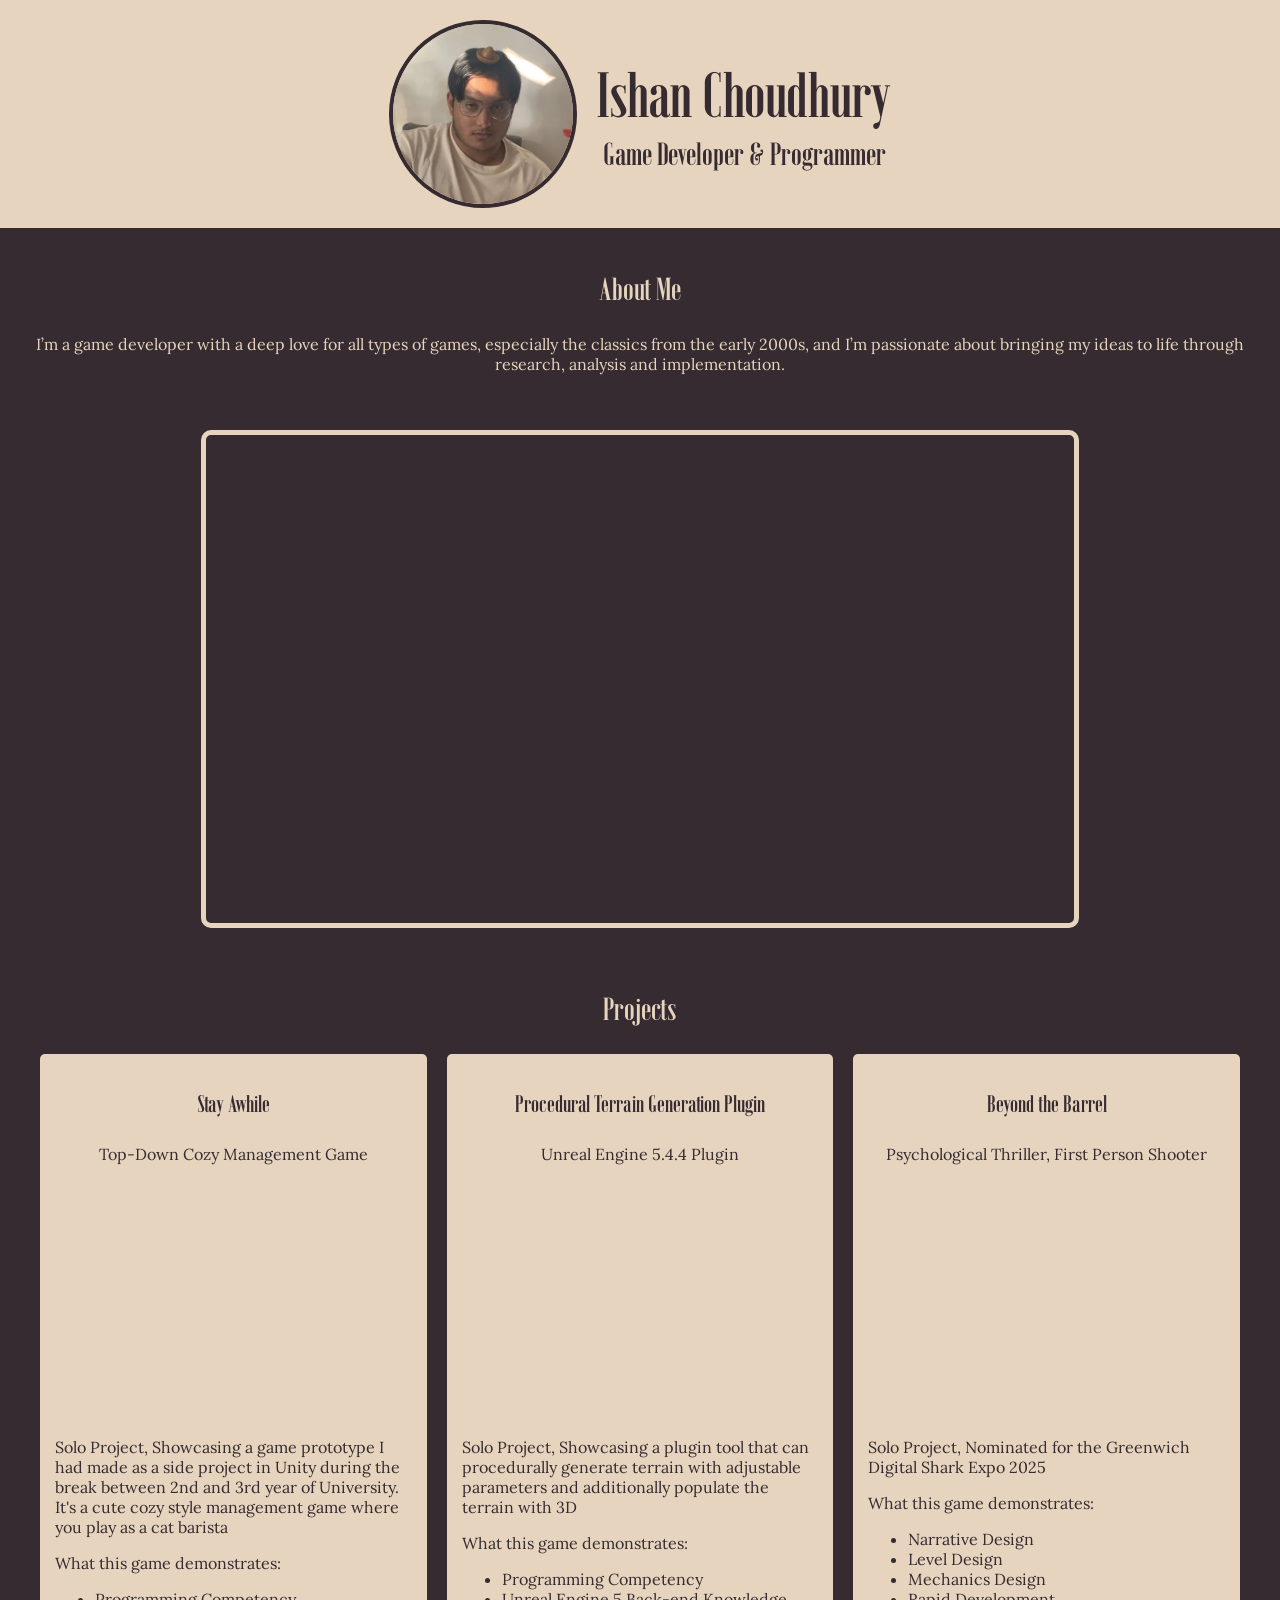
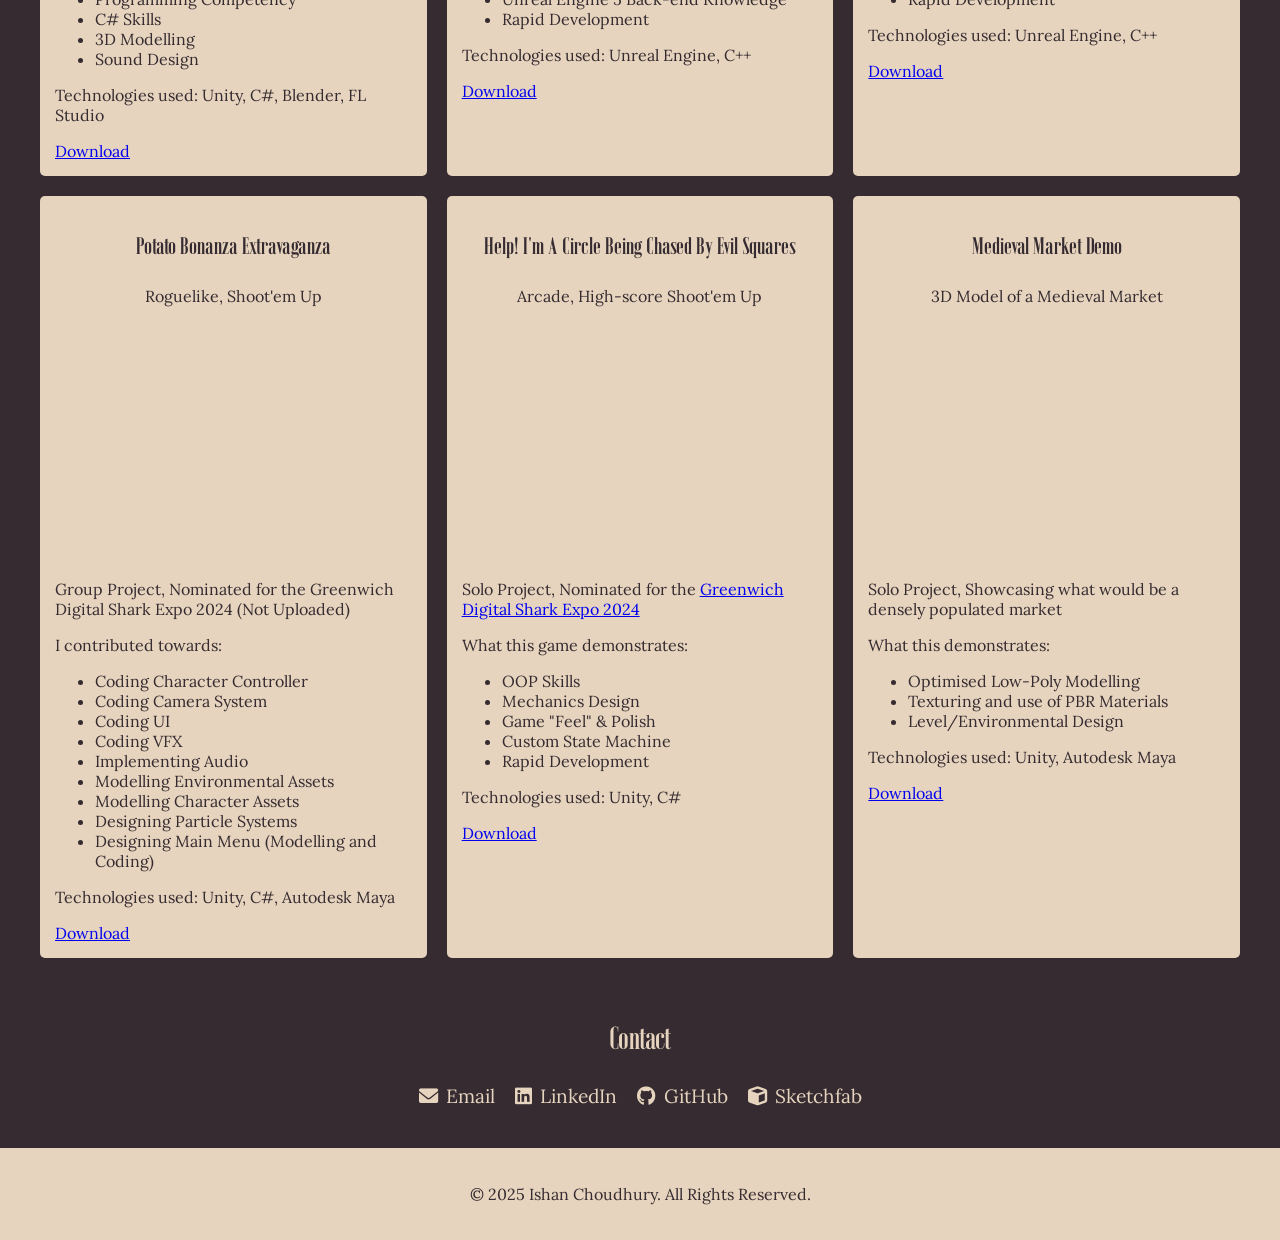
==== index.html @ 5451f1d4 "Added Stay Awhile Project" ====
<!DOCTYPE html>
<html lang="en">
<head>
    <meta charset="UTF-8">
    <meta name="viewport" content="width=device-width, initial-scale=1.0">
    <title>Ishan's Portfolio Webpage</title>
    <link rel="icon" type="image/x-icon" href="images/icon.ico">
    <link rel="stylesheet" href="styles.css">
    <link rel="stylesheet" href="https://cdnjs.cloudflare.com/ajax/libs/font-awesome/6.0.0-beta3/css/all.min.css">
</head>
<body>
    <header>
        <img src="images/pfp.jpg" alt="Ishan Choudhury" class="profile-pic">
        <div class="header-text">
            <h1>Ishan Choudhury</h1>
            <p>Game Developer & Programmer</p>
        </div>
    </header>
    
    <section id="about">
        <h2>About Me</h2>
        <p>I’m a game developer with a deep love for all types of games, especially the classics from the early 2000s, and I’m passionate about bringing my ideas to life through research, analysis and implementation.</p>
    </section>

    <!-- YouTube Embed Section -->
    <section id="youtube-embed">
        <div class="video-container">
            <iframe 
                width="560" 
                height="315" 
                src="https://www.youtube.com/embed/g_eGhHDJSGY" 
                title="YouTube video player" 
                frameborder="0" 
                allow="accelerometer; autoplay; clipboard-write; encrypted-media; gyroscope; picture-in-picture" 
                allowfullscreen>
            </iframe>
        </div>
    </section>
    
    <section id="projects">
        <h2>Projects</h2>
        <div class="projects-grid">

            <!-- Stay Awhile -->
            <div class="project">
                <h3>Stay Awhile</h3>
                <p>Top-Down Cozy Management Game</p>
                <div class="video-container">
                    <iframe width="560"
                            height="315"
                            src="https://www.youtube.com/embed/KBRKt0166K4"
                            title="YouTube video player"
                            frameborder="0"
                            allow="accelerometer; autoplay; clipboard-write; encrypted-media; gyroscope; picture-in-picture"
                            allowfullscreen
                            loading="lazy">
                    </iframe>
                </div>
                <div class="additional-info">
                    <p>Solo Project, Showcasing a game prototype I had made as a side project in Unity during the break between 2nd and 3rd year of University. It's a cute cozy style management game where you play as a cat barista</p>
                    <p>What this game demonstrates:</p>
                    <ul>
                        <li>Programming Competency</li>
                        <li>C# Skills</li>
                        <li>3D Modelling</li>
                        <li>Sound Design</li>
                    </ul>
                    <p>Technologies used: Unity, C#, Blender, FL Studio</p>
                    <a href="https://drive.proton.me/urls/KJM46200B0#dd6kmou6Ekp2" target="_blank" rel="noopener noreferrer">Download</a>
                </div>
            </div>

            <!-- Procedural Terrain Generation Plugin -->
            <div class="project">
                <h3>Procedural Terrain Generation Plugin</h3>
                <p>Unreal Engine 5.4.4 Plugin</p>
                <div class="video-container">
                    <iframe width="560"
                            height="315"
                            src="https://www.youtube.com/embed/OvCG0BFcVFg"
                            title="YouTube video player"
                            frameborder="0"
                            allow="accelerometer; autoplay; clipboard-write; encrypted-media; gyroscope; picture-in-picture"
                            allowfullscreen
                            loading="lazy">
                    </iframe>
                </div>
                <div class="additional-info">
                    <p>Solo Project, Showcasing a plugin tool that can procedurally generate terrain with adjustable parameters and additionally populate the terrain with 3D</p>
                    <p>What this game demonstrates:</p>
                    <ul>
                        <li>Programming Competency</li>
                        <li>Unreal Engine 5 Back-end Knowledge</li>
                        <li>Rapid Development</li>
                    </ul>
                    <p>Technologies used: Unreal Engine, C++</p>
                    <a href="https://drive.proton.me/urls/KJM46200B0#dd6kmou6Ekp2" target="_blank" rel="noopener noreferrer">Download</a>
                </div>
            </div>

            <!-- Beyond the Barrel -->
            <div class="project">
                <h3>Beyond the Barrel</h3>
                <p>Psychological Thriller, First Person Shooter</p>
                <div class="video-container">
                    <iframe width="560"
                            height="315"
                            src="https://www.youtube.com/embed/48aaFeDgFcM"
                            title="YouTube video player"
                            frameborder="0"
                            allow="accelerometer; autoplay; clipboard-write; encrypted-media; gyroscope; picture-in-picture"
                            allowfullscreen
                            loading="lazy">
                    </iframe>
                </div>
                <div class="additional-info">
                    <p>Solo Project, Nominated for the Greenwich Digital Shark Expo 2025</p>
                    <p>What this game demonstrates:</p>
                    <ul>
                        <li>Narrative Design</li>
                        <li>Level Design</li>
                        <li>Mechanics Design</li>
                        <li>Rapid Development</li>
                    </ul>
                    <p>Technologies used: Unreal Engine, C++</p>
                    <a href="https://drive.proton.me/urls/EJK2DAHK0W#Uhbzu63a36JR" target="_blank" rel="noopener noreferrer">Download</a>
                </div>
            </div>

            <!-- Potato Bonanza Extravaganza -->
            <div class="project">
                <h3>Potato Bonanza Extravaganza</h3>
                <p>Roguelike, Shoot'em Up</p>
                <div class="video-container">
                    <iframe width="560"
                            height="315"
                            src="https://www.youtube.com/embed/FVkYGXpgj98"
                            title="YouTube video player"
                            frameborder="0"
                            allow="accelerometer; autoplay; clipboard-write; encrypted-media; gyroscope; picture-in-picture"
                            allowfullscreen>
                    </iframe>
                </div>
                <div class="additional-info">
                    <p>Group Project, Nominated for the Greenwich Digital Shark Expo 2024 (Not Uploaded)</p>
                    <p>I contributed towards:</p>
                    <ul>
                        <li>Coding Character Controller</li>
                        <li>Coding Camera System</li>
                        <li>Coding UI</li>
                        <li>Coding VFX</li>
                        <li>Implementing Audio</li>
                        <li>Modelling Environmental Assets</li>
                        <li>Modelling Character Assets</li>
                        <li>Designing Particle Systems</li>
                        <li>Designing Main Menu (Modelling and Coding)</li>
                    </ul>
                    <p>Technologies used: Unity, C#, Autodesk Maya</p>
                    <a href="https://drive.proton.me/urls/R03DSNMMCG#Bwv0sIcEl1Ty" target="_blank" rel="noopener noreferrer">Download</a>
                </div>
            </div>

            <!-- Help! I'm A Circle Being Chased By Evil Squares -->
            <div class="project">
                <h3>Help! I'm A Circle Being Chased By Evil Squares</h3>
                <p>Arcade, High-score Shoot'em Up</p>
                <div class="video-container">
                    <iframe width="560"
                            height="315"
                            src="https://www.youtube.com/embed/cw9jIyrNHx8"
                            title="YouTube video player"
                            frameborder="0"
                            allow="accelerometer; autoplay; clipboard-write; encrypted-media; gyroscope; picture-in-picture"
                            allowfullscreen>
                    </iframe>
                </div>
                <div class="additional-info">
                    <p>Solo Project, Nominated for the <a href="https://www.gre.ac.uk/digital-shark-expo/games/ishan-choudhury" target="_blank">Greenwich Digital Shark Expo 2024</a></p>
                    <p>What this game demonstrates:</p>
                    <ul>
                        <li>OOP Skills</li>
                        <li>Mechanics Design</li>
                        <li>Game "Feel" & Polish</li>
                        <li>Custom State Machine</li>
                        <li>Rapid Development</li>
                    </ul>
                    <p>Technologies used: Unity, C#</p>
                    <a href="https://drive.proton.me/urls/WKVSFXPSQ8#5Q6ishSYUyKu" target="_blank" rel="noopener noreferrer">Download</a>
                </div>
            </div>

            <!-- Medieval Market Demo -->
            <div class="project">
                <h3>Medieval Market Demo</h3>
                <p>3D Model of a Medieval Market</p>
                <div class="video-container">
                    <iframe width="560"
                            height="315"
                            src="https://www.youtube.com/embed/HeJTzSHETXU"
                            title="YouTube video player"
                            frameborder="0"
                            allow="accelerometer; autoplay; clipboard-write; encrypted-media; gyroscope; picture-in-picture"
                            allowfullscreen>
                    </iframe>
                </div>
                <div class="additional-info">
                    <p>Solo Project, Showcasing what would be a densely populated market</p>
                    <p>What this demonstrates:</p>
                    <ul>
                        <li>Optimised Low-Poly Modelling</li>
                        <li>Texturing and use of PBR Materials</li>
                        <li>Level/Environmental Design</li>
                    </ul>
                    <p>Technologies used: Unity, Autodesk Maya</p>
                    <a href="https://drive.proton.me/urls/N9XAS4XEPW#vg8mh3Wu2viB" target="_blank" rel="noopener noreferrer">Download</a>
                </div>
            </div>
        </div>
    </section>
    
    <section id="contact">
        <h2>Contact</h2>
        <div class="contact-links">
            <a href="mailto:ishanchoudhury2005@proton.me" class="contact-link">
                <i class="fas fa-envelope"></i> Email
            </a>
            <a href="https://www.linkedin.com/in/ishan-choudhury/" target="_blank" class="contact-link">
                <i class="fab fa-linkedin"></i> LinkedIn
            </a>
            <a href="https://github.com/ishanchoudhury05" target="_blank" class="contact-link">
                <i class="fab fa-github"></i> GitHub
            </a>
            <a href="https://sketchfab.com/ishanchoudhury" target="_blank" class="contact-link">
                <i class="fas fa-cube"></i> Sketchfab
            </a>
        </div>
    </section>

    <footer>
        <p>&copy; 2025 Ishan Choudhury. All Rights Reserved.</p>
    </footer>

    <script src="script.js"></script>
</body>
</html>
---- styles.css ----
@font-face {
    font-family: 'Emberly';
    src: url('fonts/Emberly-BoldNarrow.otf') format('opentype');
    font-weight: bold;
    font-style: normal;
}

@font-face {
    font-family: 'Lora';
    src: url('fonts/Lora-Regular.ttf') format('truetype');
    font-weight: normal;
    font-style: normal;
}

body {
    font-family: 'Lora', serif; /* Default font */
    background-color: #352b30;
    color: #e6d4be;
    margin: 0;
    padding: 0;
}

header {
    background-color: #e6d4be;
    color: #352b30;
    display: flex;
    justify-content: center;
    align-items: center;
    text-align: center;
    padding: 20px;
    font-family: 'Emberly', sans-serif; /* Emberly font for header */
    font-weight: bold;
    font-size: 2rem;
}

.profile-pic {
    width: 180px;
    height: 180px;
    border-radius: 50%;
    border: 4px solid #352b30;
    margin-right: 20px;
}

.header-text {
    display: flex;
    flex-direction: column;
}

.header-text h1 {
    margin-bottom: 0;
}

.header-text p {
    margin-top: 0.5rem;
}

h2 {
    font-family: 'Emberly', sans-serif; /* Emberly font for section headings */
    font-weight: bold;
    font-size: 2rem;
}

section {
    padding: 20px;
    text-align: center;
}

/* YouTube Embed Section */
#youtube-embed .video-container {
    position: relative;
    width: 70%; /* Desktop width */
    padding-bottom: 39.375%; /* Aspect ratio for 16:9 (9/16 * 70%) */
    margin: 0 auto; /* Center the container */
    overflow: hidden;
    border: 5px solid #e6d4be; /* Add border */
    border-radius: 10px; /* Optional: Add rounded corners */
}

#youtube-embed iframe {
    position: absolute;
    top: 0;
    left: 0;
    width: 100%;
    height: 100%;
    border: none;
}

/* Projects Section */
#projects {
    padding: 20px;
    text-align: center;
}

.projects-grid {
    display: grid;
    grid-template-columns: repeat(auto-fit, minmax(300px, 1fr));
    gap: 20px;
    max-width: 1200px;
    margin: 0 auto;
}

.project {
    background-color: #e6d4be;
    color: #352b30;
    padding: 15px;
    border-radius: 5px;
    text-align: center;
    transition: transform 0.3s ease, box-shadow 0.3s ease, height 0.3s ease;
    cursor: pointer;
    position: relative;
    overflow: hidden;
    display: flex;
    flex-direction: column;
    align-items: center;
    min-height: 200px;
}

.project h3 {
    font-family: 'Emberly', sans-serif; /* Apply Emberly font to project titles */
    font-weight: bold;
    font-size: 1.5rem;
    margin-bottom: 10px;
}

.project .video-container {
    position: relative;
    width: 100%;
    padding-bottom: 56.25%; /* Aspect ratio for 16:9 (9/16 * 100%) */
    margin: 10px 0;
    border: 5px solid #e6d4be; /* Add border */
    border-radius: 10px; /* Optional: Add rounded corners */
    overflow: hidden;
}

.project iframe {
    position: absolute;
    top: 0;
    left: 0;
    width: 100%;
    height: 100%;
    border: none;
}

.project .additional-info {
    opacity: 1; /* Keep additional info visible */
    max-height: none; /* Remove max-height to show all info */
    text-align: left;
    width: 100%;
    margin-top: 10px;
}

/* Contact Section */
#contact .contact-links {
    display: flex;
    justify-content: center;
    gap: 20px;
    flex-wrap: wrap;
}

#contact .contact-link {
    display: flex;
    align-items: center;
    gap: 8px;
    color: #e6d4be;
    text-decoration: none;
    font-size: 1.2rem;
    transition: color 0.3s ease;
}

#contact .contact-link:hover {
    color: #c4a484;
}

/* Footer */
footer {
    background-color: #e6d4be;
    color: #352b30;
    text-align: center;
    padding: 20px;
    margin-top: 20px;
}

/* Media Queries for Mobile */
@media (max-width: 900px) {
    header {
        flex-direction: column; /* Stack profile pic and header text */
        text-align: center;
    }

    .profile-pic {
        margin-right: 0;
        margin-bottom: 20px; /* Add space below profile picture */
    }

    /* Adjust YouTube embed for mobile */
    #youtube-embed .video-container {
        width: 90%; /* Mobile width */
        padding-bottom: 50.625%; /* Aspect ratio for 16:9 (9/16 * 90%) */
    }

    /* Adjust project video containers for mobile */
    .project .video-container {
        width: 100%; /* Full width on mobile */
        padding-bottom: 56.25%; /* Maintain aspect ratio */
    }
}
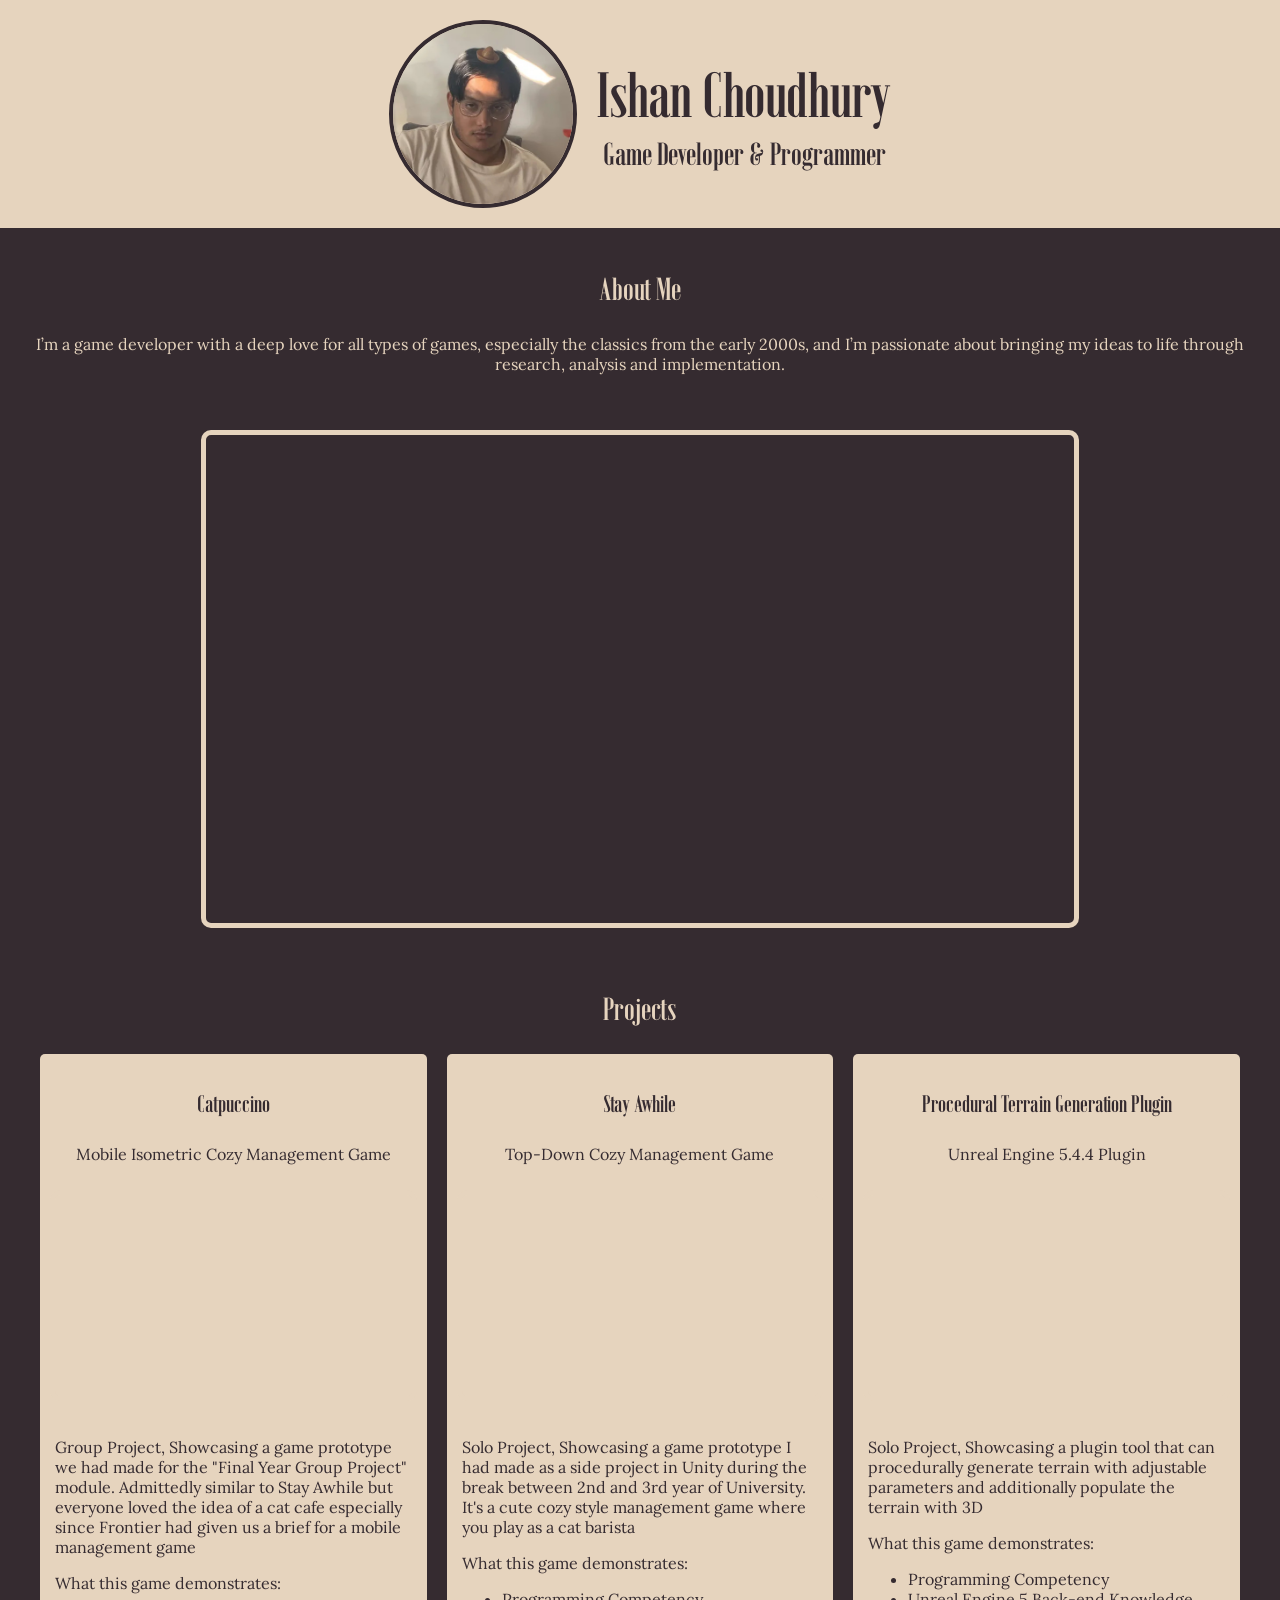
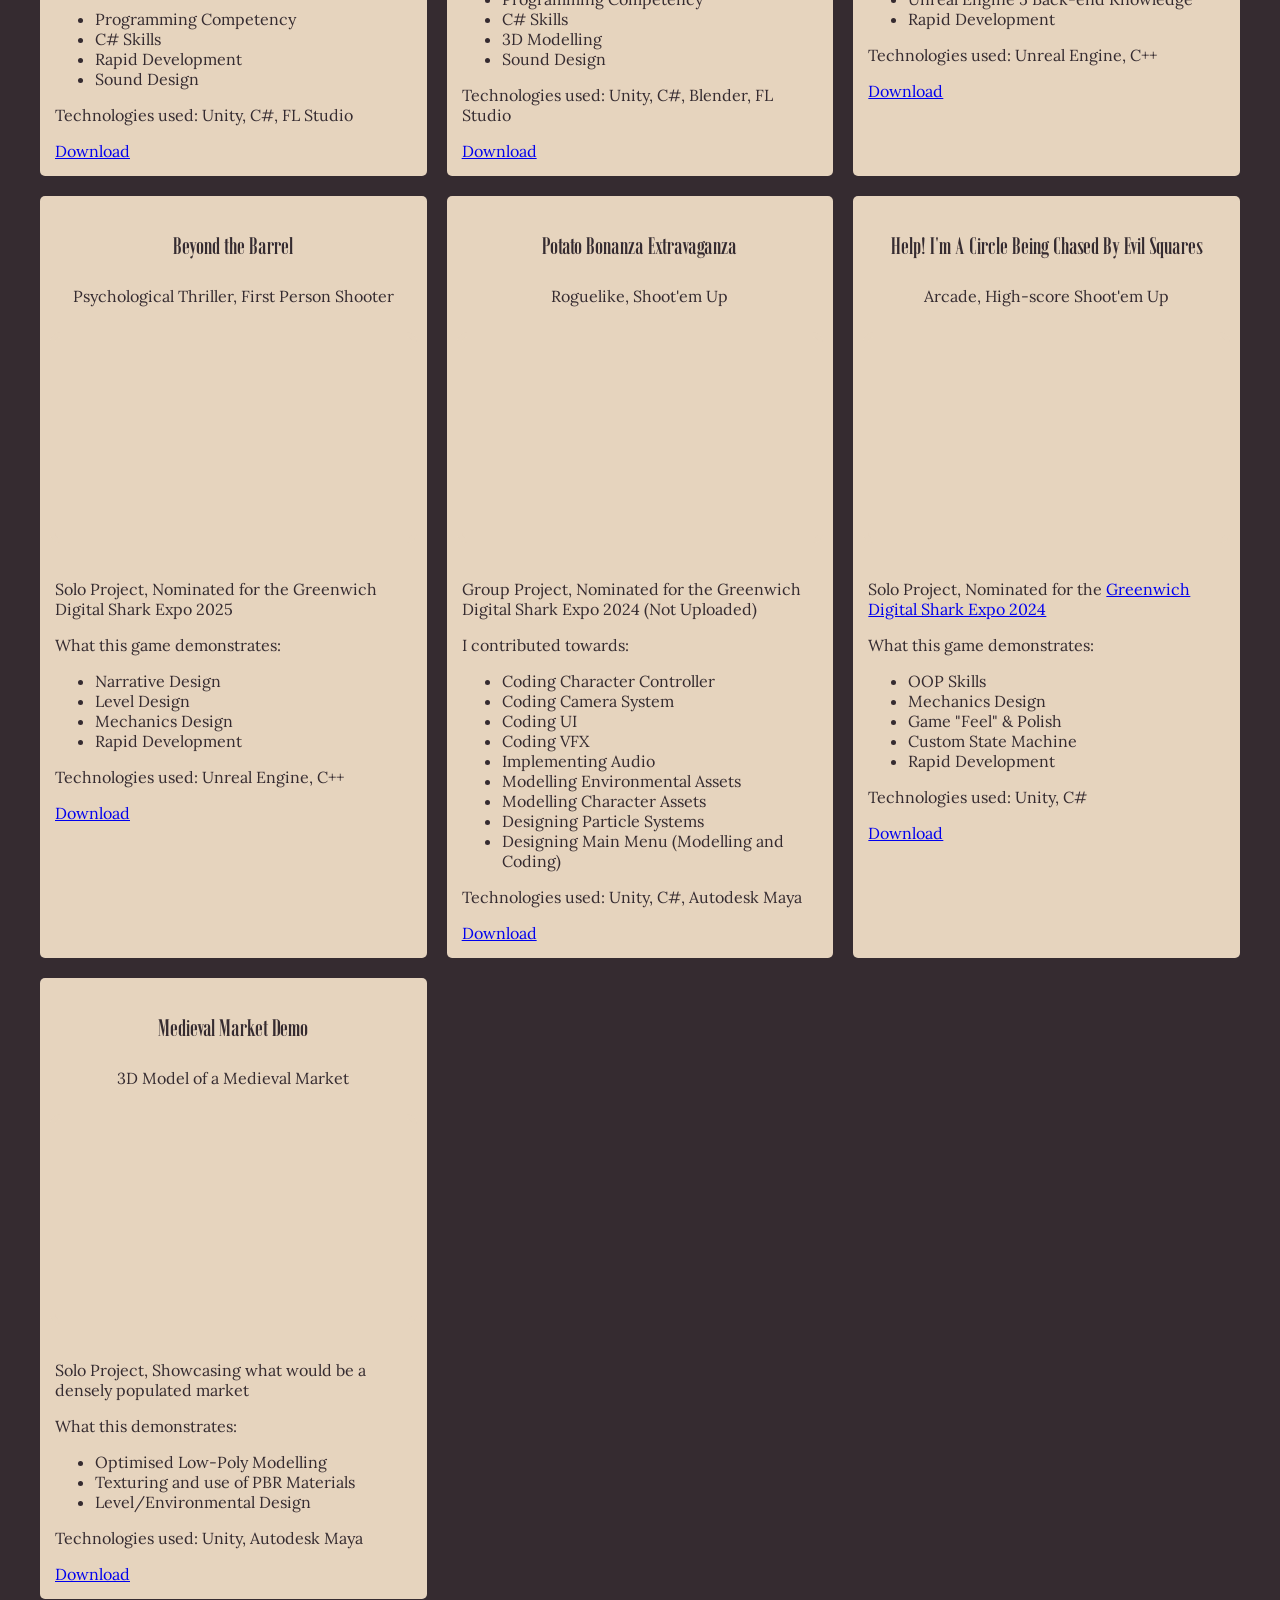
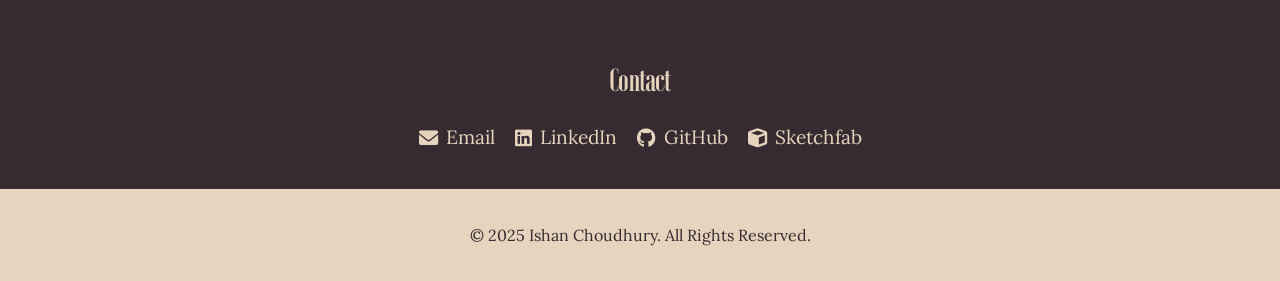
==== commit 21201b15: "Added Catpuccino Project" ====
--- a/index.html
+++ b/index.html
@@ -41,6 +41,35 @@
         <h2>Projects</h2>
         <div class="projects-grid">
 
+            <!-- Catpuccino -->
+            <div class="project">
+                <h3>Catpuccino</h3>
+                <p>Mobile Isometric Cozy Management Game</p>
+                <div class="video-container">
+                    <iframe width="560"
+                            height="315"
+                            src="https://www.youtube.com/embed/gXZKXQzleo0"
+                            title="YouTube video player"
+                            frameborder="0"
+                            allow="accelerometer; autoplay; clipboard-write; encrypted-media; gyroscope; picture-in-picture"
+                            allowfullscreen
+                            loading="lazy">
+                    </iframe>
+                </div>
+                <div class="additional-info">
+                    <p>Group Project, Showcasing a game prototype we had made for the "Final Year Group Project" module. Admittedly similar to Stay Awhile but everyone loved the idea of a cat cafe especially since Frontier had given us a brief for a mobile management game</p>
+                    <p>What this game demonstrates:</p>
+                    <ul>
+                        <li>Programming Competency</li>
+                        <li>C# Skills</li>
+                        <li>Rapid Development</li>
+                        <li>Sound Design</li>
+                    </ul>
+                    <p>Technologies used: Unity, C#, FL Studio</p>
+                    <a href="https://drive.proton.me/urls/4767PTHQ44#vymaX5DbfoB4" target="_blank" rel="noopener noreferrer">Download</a>
+                </div>
+            </div>
+
             <!-- Stay Awhile -->
             <div class="project">
                 <h3>Stay Awhile</h3>
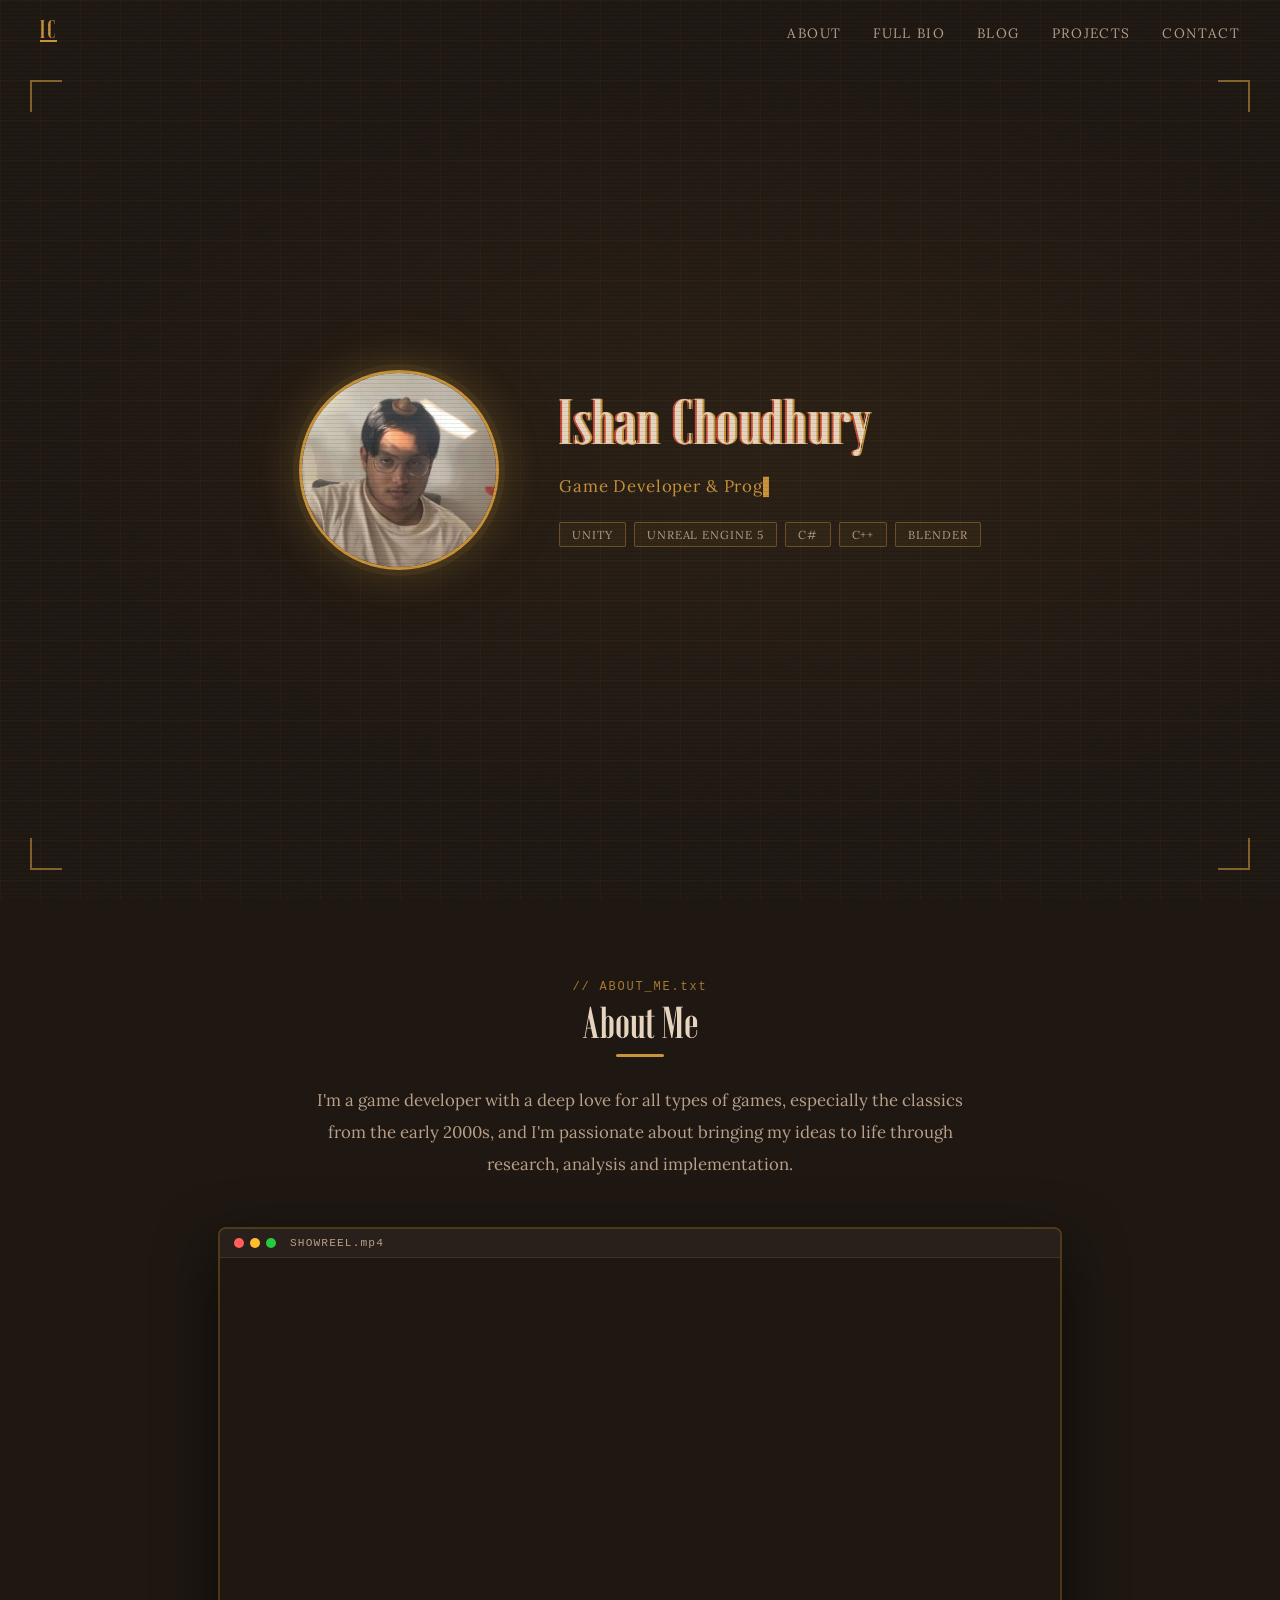
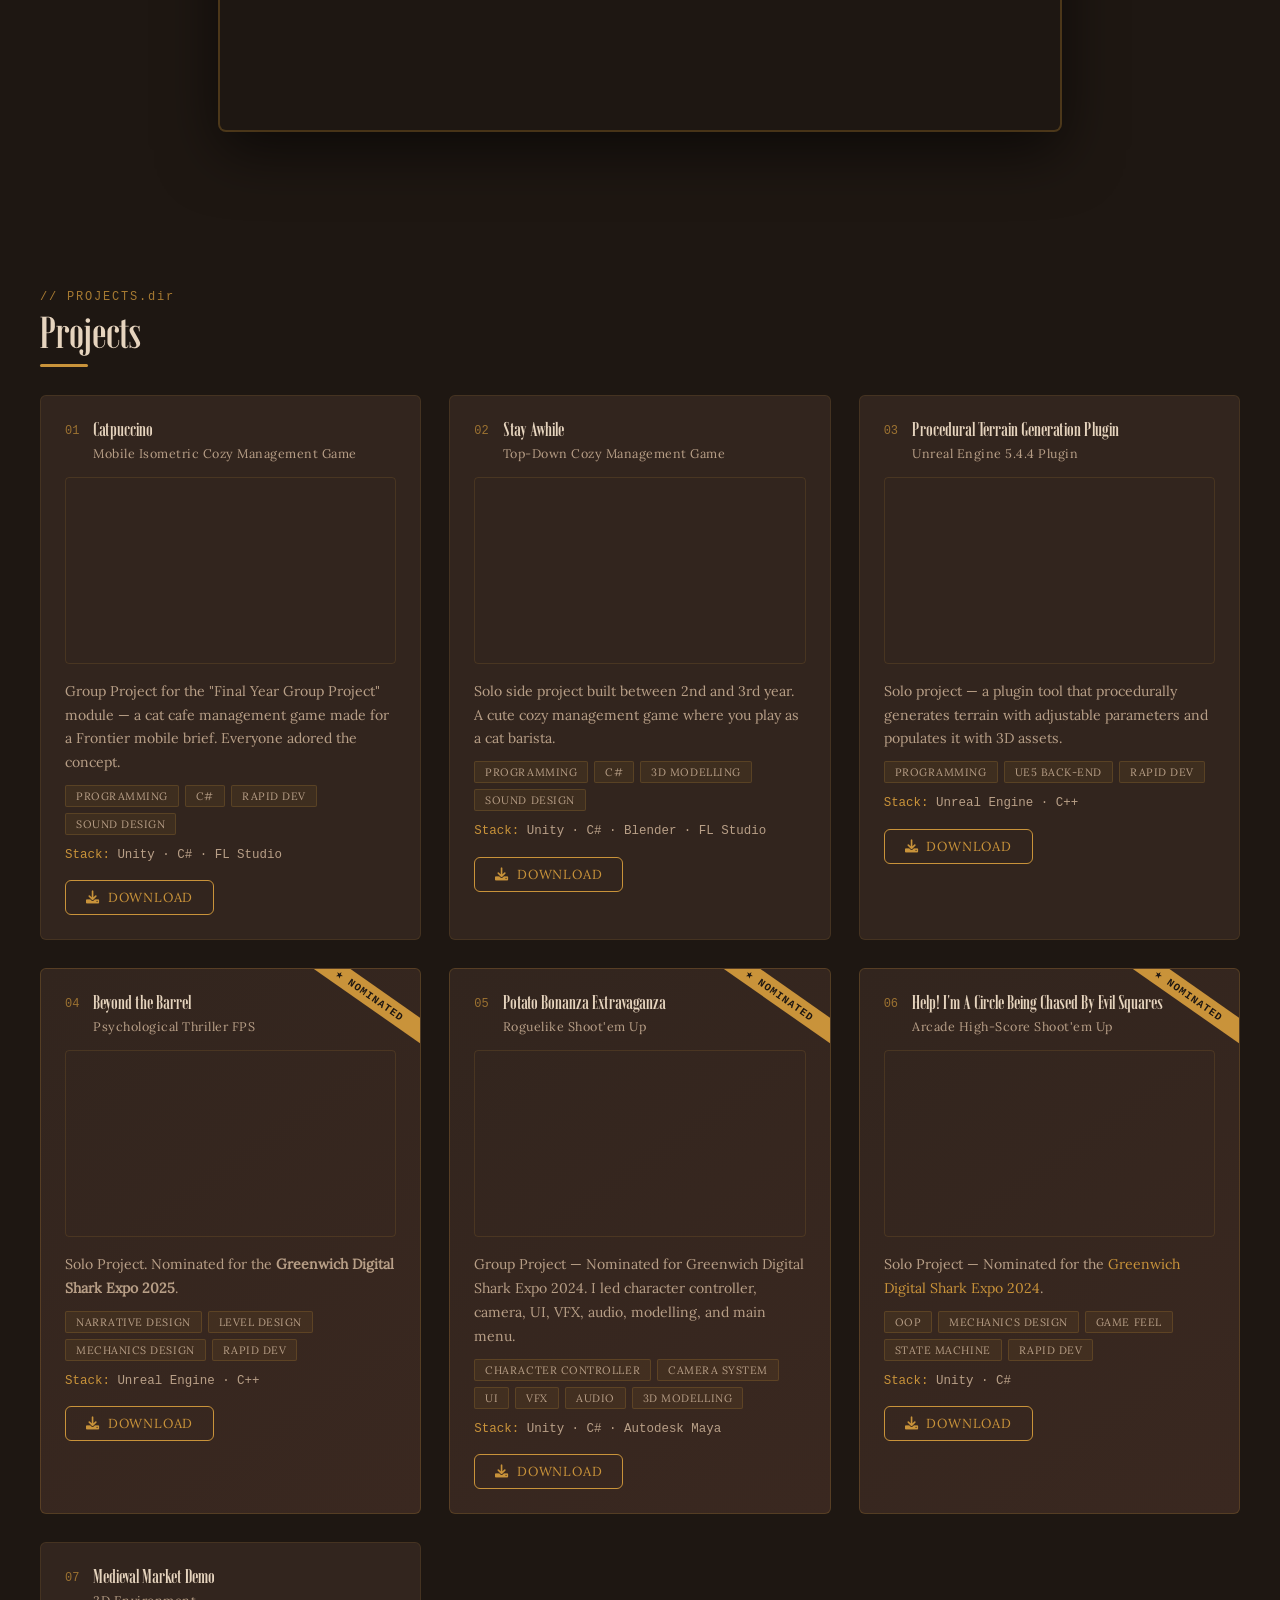
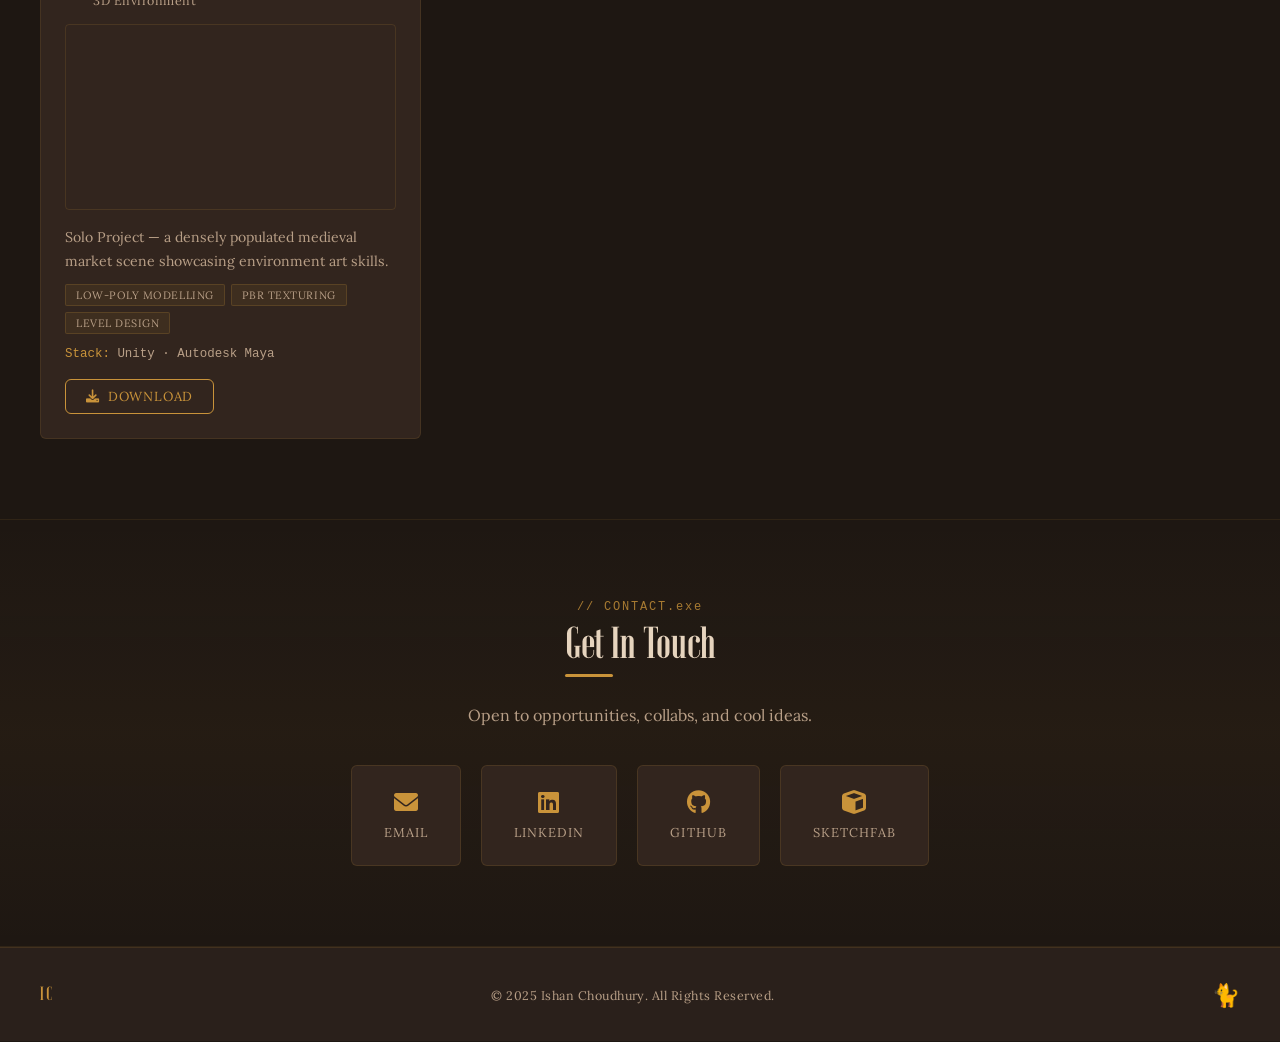
==== commit 603123d3: "Revamped Website Design + Featuring About Me and Blog Pages" ====
--- a/index.html
+++ b/index.html
@@ -3,272 +3,491 @@
 <head>
     <meta charset="UTF-8">
     <meta name="viewport" content="width=device-width, initial-scale=1.0">
-    <title>Ishan's Portfolio Webpage</title>
+    <title>Ishan Choudhury — Game Developer</title>
     <link rel="icon" type="image/x-icon" href="images/icon.ico">
     <link rel="stylesheet" href="styles.css">
     <link rel="stylesheet" href="https://cdnjs.cloudflare.com/ajax/libs/font-awesome/6.0.0-beta3/css/all.min.css">
 </head>
 <body>
-    <header>
+
+    <!-- CRT scanline overlay -->
+    <div class="scanlines" aria-hidden="true"></div>
+    <!-- Pixel noise overlay -->
+    <div class="noise" aria-hidden="true"></div>
+
+    <!-- ===== NAV ===== -->
+    <nav id="navbar">
+        <a href="index.html" class="nav-logo">IC</a>
+        <ul class="nav-links">
+            <li><a href="#about">About</a></li>
+            <li><a href="about.html">Full Bio</a></li>
+            <li><a href="blog.html">Blog</a></li>
+            <li><a href="#projects">Projects</a></li>
+            <li><a href="#contact">Contact</a></li>
+        </ul>
+        <div class="nav-progress" id="navProgress"></div>
+    </nav>
+
+    <!-- ===== HEADER ===== -->
+    <header id="hero">
+        <div class="hero-bg-grid" aria-hidden="true"></div>
+        <div class="hero-corner tl" aria-hidden="true"></div>
+        <div class="hero-corner tr" aria-hidden="true"></div>
+        <div class="hero-corner bl" aria-hidden="true"></div>
+        <div class="hero-corner br" aria-hidden="true"></div>
+
         <img src="images/pfp.jpg" alt="Ishan Choudhury" class="profile-pic">
+
         <div class="header-text">
-            <h1>Ishan Choudhury</h1>
-            <p>Game Developer & Programmer</p>
+            <div class="glitch-wrapper">
+                <h1 class="glitch" data-text="Ishan Choudhury">Ishan Choudhury</h1>
+            </div>
+            <p class="hero-subtitle">
+                <span class="typewriter" id="typewriter"></span><span class="cursor-blink">&#9612;</span>
+            </p>
+            <div class="hero-badges">
+                <span class="badge">Unity</span>
+                <span class="badge">Unreal Engine 5</span>
+                <span class="badge">C#</span>
+                <span class="badge">C++</span>
+                <span class="badge">Blender</span>
+            </div>
         </div>
     </header>
-    
-    <section id="about">
+
+    <!-- ===== ABOUT ===== -->
+    <section id="about" class="reveal">
+        <div class="section-label">// ABOUT_ME.txt</div>
         <h2>About Me</h2>
-        <p>I’m a game developer with a deep love for all types of games, especially the classics from the early 2000s, and I’m passionate about bringing my ideas to life through research, analysis and implementation.</p>
-    </section>
-
-    <!-- YouTube Embed Section -->
-    <section id="youtube-embed">
-        <div class="video-container">
-            <iframe 
-                width="560" 
-                height="315" 
-                src="https://www.youtube.com/embed/g_eGhHDJSGY" 
-                title="YouTube video player" 
-                frameborder="0" 
-                allow="accelerometer; autoplay; clipboard-write; encrypted-media; gyroscope; picture-in-picture" 
+        <p class="about-text">
+            I'm a game developer with a deep love for all types of games, especially the classics from the early 2000s, and I'm passionate about bringing my ideas to life through research, analysis and implementation.
+        </p>
+
+        <!-- Showreel -->
+        <div class="video-container showreel">
+            <div class="video-chrome">
+                <span class="chrome-dot red"></span>
+                <span class="chrome-dot yellow"></span>
+                <span class="chrome-dot green"></span>
+                <span class="chrome-label">SHOWREEL.mp4</span>
+            </div>
+            <iframe
+                src="https://www.youtube.com/embed/g_eGhHDJSGY"
+                title="Showreel"
+                frameborder="0"
+                allow="accelerometer; autoplay; clipboard-write; encrypted-media; gyroscope; picture-in-picture"
                 allowfullscreen>
             </iframe>
         </div>
     </section>
-    
+
+    <!-- ===== PROJECTS ===== -->
     <section id="projects">
-        <h2>Projects</h2>
+        <div class="section-label">// PROJECTS.dir</div>
+        <h2 class="reveal">Projects</h2>
+
         <div class="projects-grid">
 
             <!-- Catpuccino -->
-            <div class="project">
-                <h3>Catpuccino</h3>
-                <p>Mobile Isometric Cozy Management Game</p>
-                <div class="video-container">
-                    <iframe width="560"
-                            height="315"
-                            src="https://www.youtube.com/embed/gXZKXQzleo0"
-                            title="YouTube video player"
-                            frameborder="0"
-                            allow="accelerometer; autoplay; clipboard-write; encrypted-media; gyroscope; picture-in-picture"
-                            allowfullscreen
-                            loading="lazy">
-                    </iframe>
-                </div>
-                <div class="additional-info">
-                    <p>Group Project, Showcasing a game prototype we had made for the "Final Year Group Project" module. Admittedly similar to Stay Awhile but everyone loved the idea of a cat cafe especially since Frontier had given us a brief for a mobile management game</p>
-                    <p>What this game demonstrates:</p>
-                    <ul>
-                        <li>Programming Competency</li>
-                        <li>C# Skills</li>
-                        <li>Rapid Development</li>
-                        <li>Sound Design</li>
-                    </ul>
-                    <p>Technologies used: Unity, C#, FL Studio</p>
-                    <a href="https://drive.proton.me/urls/4767PTHQ44#vymaX5DbfoB4" target="_blank" rel="noopener noreferrer">Download</a>
+            <div class="project reveal">
+                <div class="project-header">
+                    <span class="project-number">01</span>
+                    <div>
+                        <h3>Catpuccino</h3>
+                        <p class="project-type">Mobile Isometric Cozy Management Game</p>
+                    </div>
+                </div>
+                <div class="video-container">
+                    <iframe src="https://www.youtube.com/embed/sv4ZNSi8Yf4" title="Catpuccino" frameborder="0"
+                        allow="accelerometer; autoplay; clipboard-write; encrypted-media; gyroscope; picture-in-picture"
+                        allowfullscreen loading="lazy"></iframe>
+                </div>
+                <div class="additional-info">
+                    <p>Group Project for the "Final Year Group Project" module — a cat cafe management game made for a Frontier mobile brief. Everyone adored the concept.</p>
+                    <div class="tags">
+                        <span class="tag">Programming</span>
+                        <span class="tag">C#</span>
+                        <span class="tag">Rapid Dev</span>
+                        <span class="tag">Sound Design</span>
+                    </div>
+                    <p class="tech-line"><strong>Stack:</strong> Unity &middot; C# &middot; FL Studio</p>
+                    <a href="https://drive.proton.me/urls/4767PTHQ44#vymaX5DbfoB4" class="dl-btn" target="_blank" rel="noopener noreferrer">
+                        <i class="fas fa-download"></i> Download
+                    </a>
                 </div>
             </div>
 
             <!-- Stay Awhile -->
-            <div class="project">
-                <h3>Stay Awhile</h3>
-                <p>Top-Down Cozy Management Game</p>
-                <div class="video-container">
-                    <iframe width="560"
-                            height="315"
-                            src="https://www.youtube.com/embed/KBRKt0166K4"
-                            title="YouTube video player"
-                            frameborder="0"
-                            allow="accelerometer; autoplay; clipboard-write; encrypted-media; gyroscope; picture-in-picture"
-                            allowfullscreen
-                            loading="lazy">
-                    </iframe>
-                </div>
-                <div class="additional-info">
-                    <p>Solo Project, Showcasing a game prototype I had made as a side project in Unity during the break between 2nd and 3rd year of University. It's a cute cozy style management game where you play as a cat barista</p>
-                    <p>What this game demonstrates:</p>
-                    <ul>
-                        <li>Programming Competency</li>
-                        <li>C# Skills</li>
-                        <li>3D Modelling</li>
-                        <li>Sound Design</li>
-                    </ul>
-                    <p>Technologies used: Unity, C#, Blender, FL Studio</p>
-                    <a href="https://drive.proton.me/urls/KJM46200B0#dd6kmou6Ekp2" target="_blank" rel="noopener noreferrer">Download</a>
-                </div>
-            </div>
-
-            <!-- Procedural Terrain Generation Plugin -->
-            <div class="project">
-                <h3>Procedural Terrain Generation Plugin</h3>
-                <p>Unreal Engine 5.4.4 Plugin</p>
-                <div class="video-container">
-                    <iframe width="560"
-                            height="315"
-                            src="https://www.youtube.com/embed/OvCG0BFcVFg"
-                            title="YouTube video player"
-                            frameborder="0"
-                            allow="accelerometer; autoplay; clipboard-write; encrypted-media; gyroscope; picture-in-picture"
-                            allowfullscreen
-                            loading="lazy">
-                    </iframe>
-                </div>
-                <div class="additional-info">
-                    <p>Solo Project, Showcasing a plugin tool that can procedurally generate terrain with adjustable parameters and additionally populate the terrain with 3D</p>
-                    <p>What this game demonstrates:</p>
-                    <ul>
-                        <li>Programming Competency</li>
-                        <li>Unreal Engine 5 Back-end Knowledge</li>
-                        <li>Rapid Development</li>
-                    </ul>
-                    <p>Technologies used: Unreal Engine, C++</p>
-                    <a href="https://drive.proton.me/urls/KJM46200B0#dd6kmou6Ekp2" target="_blank" rel="noopener noreferrer">Download</a>
+            <div class="project reveal">
+                <div class="project-header">
+                    <span class="project-number">02</span>
+                    <div>
+                        <h3>Stay Awhile</h3>
+                        <p class="project-type">Top-Down Cozy Management Game</p>
+                    </div>
+                </div>
+                <div class="video-container">
+                    <iframe src="https://www.youtube.com/embed/KBRKt0166K4" title="Stay Awhile" frameborder="0"
+                        allow="accelerometer; autoplay; clipboard-write; encrypted-media; gyroscope; picture-in-picture"
+                        allowfullscreen loading="lazy"></iframe>
+                </div>
+                <div class="additional-info">
+                    <p>Solo side project built between 2nd and 3rd year. A cute cozy management game where you play as a cat barista.</p>
+                    <div class="tags">
+                        <span class="tag">Programming</span>
+                        <span class="tag">C#</span>
+                        <span class="tag">3D Modelling</span>
+                        <span class="tag">Sound Design</span>
+                    </div>
+                    <p class="tech-line"><strong>Stack:</strong> Unity &middot; C# &middot; Blender &middot; FL Studio</p>
+                    <a href="https://drive.proton.me/urls/KJM46200B0#dd6kmou6Ekp2" class="dl-btn" target="_blank" rel="noopener noreferrer">
+                        <i class="fas fa-download"></i> Download
+                    </a>
+                </div>
+            </div>
+
+            <!-- Procedural Terrain -->
+            <div class="project reveal">
+                <div class="project-header">
+                    <span class="project-number">03</span>
+                    <div>
+                        <h3>Procedural Terrain Generation Plugin</h3>
+                        <p class="project-type">Unreal Engine 5.4.4 Plugin</p>
+                    </div>
+                </div>
+                <div class="video-container">
+                    <iframe src="https://www.youtube.com/embed/OvCG0BFcVFg" title="Procedural Terrain" frameborder="0"
+                        allow="accelerometer; autoplay; clipboard-write; encrypted-media; gyroscope; picture-in-picture"
+                        allowfullscreen loading="lazy"></iframe>
+                </div>
+                <div class="additional-info">
+                    <p>Solo project — a plugin tool that procedurally generates terrain with adjustable parameters and populates it with 3D assets.</p>
+                    <div class="tags">
+                        <span class="tag">Programming</span>
+                        <span class="tag">UE5 Back-end</span>
+                        <span class="tag">Rapid Dev</span>
+                    </div>
+                    <p class="tech-line"><strong>Stack:</strong> Unreal Engine &middot; C++</p>
+                    <a href="https://drive.proton.me/urls/KJM46200B0#dd6kmou6Ekp2" class="dl-btn" target="_blank" rel="noopener noreferrer">
+                        <i class="fas fa-download"></i> Download
+                    </a>
                 </div>
             </div>
 
             <!-- Beyond the Barrel -->
-            <div class="project">
-                <h3>Beyond the Barrel</h3>
-                <p>Psychological Thriller, First Person Shooter</p>
-                <div class="video-container">
-                    <iframe width="560"
-                            height="315"
-                            src="https://www.youtube.com/embed/48aaFeDgFcM"
-                            title="YouTube video player"
-                            frameborder="0"
-                            allow="accelerometer; autoplay; clipboard-write; encrypted-media; gyroscope; picture-in-picture"
-                            allowfullscreen
-                            loading="lazy">
-                    </iframe>
-                </div>
-                <div class="additional-info">
-                    <p>Solo Project, Nominated for the Greenwich Digital Shark Expo 2025</p>
-                    <p>What this game demonstrates:</p>
-                    <ul>
-                        <li>Narrative Design</li>
-                        <li>Level Design</li>
-                        <li>Mechanics Design</li>
-                        <li>Rapid Development</li>
-                    </ul>
-                    <p>Technologies used: Unreal Engine, C++</p>
-                    <a href="https://drive.proton.me/urls/EJK2DAHK0W#Uhbzu63a36JR" target="_blank" rel="noopener noreferrer">Download</a>
-                </div>
-            </div>
-
-            <!-- Potato Bonanza Extravaganza -->
-            <div class="project">
-                <h3>Potato Bonanza Extravaganza</h3>
-                <p>Roguelike, Shoot'em Up</p>
-                <div class="video-container">
-                    <iframe width="560"
-                            height="315"
-                            src="https://www.youtube.com/embed/FVkYGXpgj98"
-                            title="YouTube video player"
-                            frameborder="0"
-                            allow="accelerometer; autoplay; clipboard-write; encrypted-media; gyroscope; picture-in-picture"
-                            allowfullscreen>
-                    </iframe>
-                </div>
-                <div class="additional-info">
-                    <p>Group Project, Nominated for the Greenwich Digital Shark Expo 2024 (Not Uploaded)</p>
-                    <p>I contributed towards:</p>
-                    <ul>
-                        <li>Coding Character Controller</li>
-                        <li>Coding Camera System</li>
-                        <li>Coding UI</li>
-                        <li>Coding VFX</li>
-                        <li>Implementing Audio</li>
-                        <li>Modelling Environmental Assets</li>
-                        <li>Modelling Character Assets</li>
-                        <li>Designing Particle Systems</li>
-                        <li>Designing Main Menu (Modelling and Coding)</li>
-                    </ul>
-                    <p>Technologies used: Unity, C#, Autodesk Maya</p>
-                    <a href="https://drive.proton.me/urls/R03DSNMMCG#Bwv0sIcEl1Ty" target="_blank" rel="noopener noreferrer">Download</a>
-                </div>
-            </div>
-
-            <!-- Help! I'm A Circle Being Chased By Evil Squares -->
-            <div class="project">
-                <h3>Help! I'm A Circle Being Chased By Evil Squares</h3>
-                <p>Arcade, High-score Shoot'em Up</p>
-                <div class="video-container">
-                    <iframe width="560"
-                            height="315"
-                            src="https://www.youtube.com/embed/cw9jIyrNHx8"
-                            title="YouTube video player"
-                            frameborder="0"
-                            allow="accelerometer; autoplay; clipboard-write; encrypted-media; gyroscope; picture-in-picture"
-                            allowfullscreen>
-                    </iframe>
-                </div>
-                <div class="additional-info">
-                    <p>Solo Project, Nominated for the <a href="https://www.gre.ac.uk/digital-shark-expo/games/ishan-choudhury" target="_blank">Greenwich Digital Shark Expo 2024</a></p>
-                    <p>What this game demonstrates:</p>
-                    <ul>
-                        <li>OOP Skills</li>
-                        <li>Mechanics Design</li>
-                        <li>Game "Feel" & Polish</li>
-                        <li>Custom State Machine</li>
-                        <li>Rapid Development</li>
-                    </ul>
-                    <p>Technologies used: Unity, C#</p>
-                    <a href="https://drive.proton.me/urls/WKVSFXPSQ8#5Q6ishSYUyKu" target="_blank" rel="noopener noreferrer">Download</a>
-                </div>
-            </div>
-
-            <!-- Medieval Market Demo -->
-            <div class="project">
-                <h3>Medieval Market Demo</h3>
-                <p>3D Model of a Medieval Market</p>
-                <div class="video-container">
-                    <iframe width="560"
-                            height="315"
-                            src="https://www.youtube.com/embed/HeJTzSHETXU"
-                            title="YouTube video player"
-                            frameborder="0"
-                            allow="accelerometer; autoplay; clipboard-write; encrypted-media; gyroscope; picture-in-picture"
-                            allowfullscreen>
-                    </iframe>
-                </div>
-                <div class="additional-info">
-                    <p>Solo Project, Showcasing what would be a densely populated market</p>
-                    <p>What this demonstrates:</p>
-                    <ul>
-                        <li>Optimised Low-Poly Modelling</li>
-                        <li>Texturing and use of PBR Materials</li>
-                        <li>Level/Environmental Design</li>
-                    </ul>
-                    <p>Technologies used: Unity, Autodesk Maya</p>
-                    <a href="https://drive.proton.me/urls/N9XAS4XEPW#vg8mh3Wu2viB" target="_blank" rel="noopener noreferrer">Download</a>
-                </div>
-            </div>
+            <div class="project reveal featured">
+                <div class="featured-ribbon">&#9733; NOMINATED</div>
+                <div class="project-header">
+                    <span class="project-number">04</span>
+                    <div>
+                        <h3>Beyond the Barrel</h3>
+                        <p class="project-type">Psychological Thriller FPS</p>
+                    </div>
+                </div>
+                <div class="video-container">
+                    <iframe src="https://www.youtube.com/embed/48aaFeDgFcM" title="Beyond the Barrel" frameborder="0"
+                        allow="accelerometer; autoplay; clipboard-write; encrypted-media; gyroscope; picture-in-picture"
+                        allowfullscreen loading="lazy"></iframe>
+                </div>
+                <div class="additional-info">
+                    <p>Solo Project. Nominated for the <strong>Greenwich Digital Shark Expo 2025</strong>.</p>
+                    <div class="tags">
+                        <span class="tag">Narrative Design</span>
+                        <span class="tag">Level Design</span>
+                        <span class="tag">Mechanics Design</span>
+                        <span class="tag">Rapid Dev</span>
+                    </div>
+                    <p class="tech-line"><strong>Stack:</strong> Unreal Engine &middot; C++</p>
+                    <a href="https://drive.proton.me/urls/EJK2DAHK0W#Uhbzu63a36JR" class="dl-btn" target="_blank" rel="noopener noreferrer">
+                        <i class="fas fa-download"></i> Download
+                    </a>
+                </div>
+            </div>
+
+            <!-- Potato Bonanza -->
+            <div class="project reveal featured">
+                <div class="featured-ribbon">&#9733; NOMINATED</div>
+                <div class="project-header">
+                    <span class="project-number">05</span>
+                    <div>
+                        <h3>Potato Bonanza Extravaganza</h3>
+                        <p class="project-type">Roguelike Shoot'em Up</p>
+                    </div>
+                </div>
+                <div class="video-container">
+                    <iframe src="https://www.youtube.com/embed/FVkYGXpgj98" title="Potato Bonanza" frameborder="0"
+                        allow="accelerometer; autoplay; clipboard-write; encrypted-media; gyroscope; picture-in-picture"
+                        allowfullscreen loading="lazy"></iframe>
+                </div>
+                <div class="additional-info">
+                    <p>Group Project &mdash; Nominated for Greenwich Digital Shark Expo 2024. I led character controller, camera, UI, VFX, audio, modelling, and main menu.</p>
+                    <div class="tags">
+                        <span class="tag">Character Controller</span>
+                        <span class="tag">Camera System</span>
+                        <span class="tag">UI</span>
+                        <span class="tag">VFX</span>
+                        <span class="tag">Audio</span>
+                        <span class="tag">3D Modelling</span>
+                    </div>
+                    <p class="tech-line"><strong>Stack:</strong> Unity &middot; C# &middot; Autodesk Maya</p>
+                    <a href="https://drive.proton.me/urls/R03DSNMMCG#Bwv0sIcEl1Ty" class="dl-btn" target="_blank" rel="noopener noreferrer">
+                        <i class="fas fa-download"></i> Download
+                    </a>
+                </div>
+            </div>
+
+            <!-- Help! I'm a Circle -->
+            <div class="project reveal featured">
+                <div class="featured-ribbon">&#9733; NOMINATED</div>
+                <div class="project-header">
+                    <span class="project-number">06</span>
+                    <div>
+                        <h3>Help! I'm A Circle Being Chased By Evil Squares</h3>
+                        <p class="project-type">Arcade High-Score Shoot'em Up</p>
+                    </div>
+                </div>
+                <div class="video-container">
+                    <iframe src="https://www.youtube.com/embed/cw9jIyrNHx8" title="Help Im A Circle" frameborder="0"
+                        allow="accelerometer; autoplay; clipboard-write; encrypted-media; gyroscope; picture-in-picture"
+                        allowfullscreen loading="lazy"></iframe>
+                </div>
+                <div class="additional-info">
+                    <p>Solo Project &mdash; Nominated for the <a href="https://www.gre.ac.uk/digital-shark-expo/games/ishan-choudhury" target="_blank">Greenwich Digital Shark Expo 2024</a>.</p>
+                    <div class="tags">
+                        <span class="tag">OOP</span>
+                        <span class="tag">Mechanics Design</span>
+                        <span class="tag">Game Feel</span>
+                        <span class="tag">State Machine</span>
+                        <span class="tag">Rapid Dev</span>
+                    </div>
+                    <p class="tech-line"><strong>Stack:</strong> Unity &middot; C#</p>
+                    <a href="https://drive.proton.me/urls/WKVSFXPSQ8#5Q6ishSYUyKu" class="dl-btn" target="_blank" rel="noopener noreferrer">
+                        <i class="fas fa-download"></i> Download
+                    </a>
+                </div>
+            </div>
+
+            <!-- Medieval Market -->
+            <div class="project reveal">
+                <div class="project-header">
+                    <span class="project-number">07</span>
+                    <div>
+                        <h3>Medieval Market Demo</h3>
+                        <p class="project-type">3D Environment</p>
+                    </div>
+                </div>
+                <div class="video-container">
+                    <iframe src="https://www.youtube.com/embed/HeJTzSHETXU" title="Medieval Market" frameborder="0"
+                        allow="accelerometer; autoplay; clipboard-write; encrypted-media; gyroscope; picture-in-picture"
+                        allowfullscreen loading="lazy"></iframe>
+                </div>
+                <div class="additional-info">
+                    <p>Solo Project &mdash; a densely populated medieval market scene showcasing environment art skills.</p>
+                    <div class="tags">
+                        <span class="tag">Low-Poly Modelling</span>
+                        <span class="tag">PBR Texturing</span>
+                        <span class="tag">Level Design</span>
+                    </div>
+                    <p class="tech-line"><strong>Stack:</strong> Unity &middot; Autodesk Maya</p>
+                    <a href="https://drive.proton.me/urls/N9XAS4XEPW#vg8mh3Wu2viB" class="dl-btn" target="_blank" rel="noopener noreferrer">
+                        <i class="fas fa-download"></i> Download
+                    </a>
+                </div>
+            </div>
+
         </div>
     </section>
-    
-    <section id="contact">
-        <h2>Contact</h2>
+
+    <!-- ===== CONTACT ===== -->
+    <section id="contact" class="reveal">
+        <div class="section-label">// CONTACT.exe</div>
+        <h2>Get In Touch</h2>
+        <p class="contact-intro">Open to opportunities, collabs, and cool ideas.</p>
         <div class="contact-links">
-            <a href="mailto:ishanchoudhury2005@proton.me" class="contact-link">
-                <i class="fas fa-envelope"></i> Email
+            <a href="mailto:ishanchoudhury2005&#64;proton.me" class="contact-link">
+                <i class="fas fa-envelope"></i>
+                <span>Email</span>
             </a>
             <a href="https://www.linkedin.com/in/ishan-choudhury/" target="_blank" class="contact-link">
-                <i class="fab fa-linkedin"></i> LinkedIn
+                <i class="fab fa-linkedin"></i>
+                <span>LinkedIn</span>
             </a>
             <a href="https://github.com/ishanchoudhury05" target="_blank" class="contact-link">
-                <i class="fab fa-github"></i> GitHub
+                <i class="fab fa-github"></i>
+                <span>GitHub</span>
             </a>
             <a href="https://sketchfab.com/ishanchoudhury" target="_blank" class="contact-link">
-                <i class="fas fa-cube"></i> Sketchfab
+                <i class="fas fa-cube"></i>
+                <span>Sketchfab</span>
             </a>
         </div>
     </section>
 
     <footer>
-        <p>&copy; 2025 Ishan Choudhury. All Rights Reserved.</p>
+        <div class="footer-inner">
+            <span class="footer-logo">IC</span>
+            <p>&copy; 2025 Ishan Choudhury. All Rights Reserved.</p>
+            <span class="footer-cat">&#128008;</span>
+        </div>
     </footer>
 
-    <script src="script.js"></script>
+    <!-- ===== SCRIPTS ===== -->
+    <script>
+    // ── Typewriter ──────────────────────────────────────────────────────────
+    (function() {
+        const phrases = [
+            "Game Developer & Programmer",
+            "Unity / Unreal Engine 5",
+            "C# & C++ Enthusiast",
+            "Sound Designer",
+            "3D Artist"
+        ];
+        let pi = 0, ci = 0, deleting = false;
+        const el = document.getElementById('typewriter');
+        function tick() {
+            const phrase = phrases[pi];
+            el.textContent = deleting ? phrase.slice(0, ci--) : phrase.slice(0, ci++);
+            if (!deleting && ci > phrase.length)      { deleting = true; setTimeout(tick, 1400); return; }
+            if (deleting && ci < 0)                    { deleting = false; pi = (pi + 1) % phrases.length; ci = 0; }
+            setTimeout(tick, deleting ? 45 : 80);
+        }
+        tick();
+    })();
+
+    // ── Scroll progress bar ─────────────────────────────────────────────────
+    window.addEventListener('scroll', () => {
+        const prog = document.getElementById('navProgress');
+        const pct = window.scrollY / (document.body.scrollHeight - window.innerHeight) * 100;
+        prog.style.width = pct + '%';
+    });
+
+    // ── Navbar shrink on scroll ─────────────────────────────────────────────
+    window.addEventListener('scroll', () => {
+        document.getElementById('navbar').classList.toggle('scrolled', window.scrollY > 80);
+    });
+
+    // ── Scroll-reveal with guaranteed fallback ──────────────────────────────
+    // Elements start invisible (opacity:0 in CSS). We reveal them when they
+    // enter the viewport, OR after 800ms as a hard fallback so nothing
+    // stays permanently hidden (e.g. when opened via file:// or certain hosts).
+    const allReveal = document.querySelectorAll('.reveal');
+
+    if ('IntersectionObserver' in window) {
+        const io = new IntersectionObserver((entries) => {
+            entries.forEach(e => {
+                if (e.isIntersecting) {
+                    e.target.classList.add('visible');
+                    io.unobserve(e.target);
+                }
+            });
+        }, { threshold: 0.05, rootMargin: '0px 0px -20px 0px' });
+        allReveal.forEach(el => io.observe(el));
+    }
+
+    // Hard fallback — force everything visible after 800 ms
+    setTimeout(() => {
+        allReveal.forEach(el => el.classList.add('visible'));
+    }, 800);
+
+    // ── oneko.js (pixel cat follows cursor) ────────────────────────────────
+    (function oneko() {
+        if (window.matchMedia('(prefers-reduced-motion: reduce)').matches) return;
+
+        const nekoEl = document.createElement('div');
+        let nekoPosX = 32, nekoPosY = 32;
+        let mousePosX = 0, mousePosY = 0;
+        let frameCount = 0, idleTime = 0;
+        let idleAnimation = null, idleAnimationFrame = 0;
+        const nekoSpeed = 10;
+
+        const spriteSets = {
+            idle: [[-3,-3]], alert: [[-7,-3]],
+            scratchSelf: [[-5,0],[-6,0],[-7,0]],
+            scratchWallN: [[0,0],[0,-1]], scratchWallS: [[-7,-1],[-6,-2]],
+            scratchWallE: [[-2,-2],[-2,-3]], scratchWallW: [[-4,0],[-4,-1]],
+            tired: [[-3,-2]], sleeping: [[-2,0],[-2,-1]],
+            N: [[-1,-2],[-1,-3]], NE: [[0,-2],[0,-3]],
+            E: [[-3,0],[-3,-1]], SE: [[-5,-1],[-5,-2]],
+            S: [[-6,-3],[-7,-2]], SW: [[-5,-3],[-6,-1]],
+            W: [[-4,-2],[-4,-3]], NW: [[-1,0],[-1,-1]],
+        };
+
+        nekoEl.id = 'oneko';
+        nekoEl.ariaHidden = true;
+        Object.assign(nekoEl.style, {
+            width: '32px', height: '32px', position: 'fixed',
+            pointerEvents: 'none', imageRendering: 'pixelated',
+            backgroundImage: 'url("https://raw.githubusercontent.com/adryd325/oneko.js/14bab15a755d0e35cd4ae19c931d96d306f99f42/oneko.gif")',
+            left: (nekoPosX - 16) + 'px', top: (nekoPosY - 16) + 'px',
+            zIndex: '2147483647'
+        });
+        document.body.appendChild(nekoEl);
+
+        document.addEventListener('mousemove', e => { mousePosX = e.clientX; mousePosY = e.clientY; });
+
+        function setSprite(name, frame) {
+            const s = spriteSets[name][frame % spriteSets[name].length];
+            nekoEl.style.backgroundPosition = `${s[0]*32}px ${s[1]*32}px`;
+        }
+        function resetIdleAnimation() { idleAnimation = null; idleAnimationFrame = 0; }
+        function idle() {
+            idleTime++;
+            if (idleTime > 10 && Math.floor(Math.random() * 200) === 0 && !idleAnimation) {
+                let a = ['sleeping','scratchSelf'];
+                if (nekoPosX < 32) a.push('scratchWallW');
+                if (nekoPosY < 32) a.push('scratchWallN');
+                if (nekoPosX > window.innerWidth - 32) a.push('scratchWallE');
+                if (nekoPosY > window.innerHeight - 32) a.push('scratchWallS');
+                idleAnimation = a[Math.floor(Math.random() * a.length)];
+            }
+            switch (idleAnimation) {
+                case 'sleeping':
+                    if (idleAnimationFrame < 8) { setSprite('tired', 0); break; }
+                    setSprite('sleeping', Math.floor(idleAnimationFrame / 4));
+                    if (idleAnimationFrame > 192) resetIdleAnimation();
+                    break;
+                case 'scratchWallN': case 'scratchWallS': case 'scratchWallE':
+                case 'scratchWallW': case 'scratchSelf':
+                    setSprite(idleAnimation, idleAnimationFrame);
+                    if (idleAnimationFrame > 9) resetIdleAnimation();
+                    break;
+                default: setSprite('idle', 0); return;
+            }
+            idleAnimationFrame++;
+        }
+        function frame() {
+            frameCount++;
+            const dX = nekoPosX - mousePosX, dY = nekoPosY - mousePosY;
+            const dist = Math.sqrt(dX**2 + dY**2);
+            if (dist < nekoSpeed || dist < 48) { idle(); return; }
+            idleAnimation = null; idleAnimationFrame = 0;
+            if (idleTime > 1) {
+                setSprite('alert', 0);
+                idleTime = Math.min(idleTime, 7) - 1;
+                return;
+            }
+            let dir = '';
+            dir += dY / dist > 0.5 ? 'N' : '';
+            dir += dY / dist < -0.5 ? 'S' : '';
+            dir += dX / dist > 0.5 ? 'W' : '';
+            dir += dX / dist < -0.5 ? 'E' : '';
+            setSprite(dir, frameCount);
+            nekoPosX -= (dX / dist) * nekoSpeed;
+            nekoPosY -= (dY / dist) * nekoSpeed;
+            nekoPosX = Math.min(Math.max(16, nekoPosX), window.innerWidth - 16);
+            nekoPosY = Math.min(Math.max(16, nekoPosY), window.innerHeight - 16);
+            nekoEl.style.left = (nekoPosX - 16) + 'px';
+            nekoEl.style.top  = (nekoPosY - 16) + 'px';
+        }
+        let lastFrame;
+        function loop(ts) {
+            if (!nekoEl.isConnected) return;
+            if (!lastFrame) lastFrame = ts;
+            if (ts - lastFrame > 100) { lastFrame = ts; frame(); }
+            requestAnimationFrame(loop);
+        }
+        requestAnimationFrame(loop);
+    })();
+    </script>
 </body>
 </html>
--- a/styles.css
+++ b/styles.css
@@ -1,10 +1,15 @@
+/* ================================================================
+   ISHAN CHOUDHURY — PORTFOLIO  |  styles.css
+   Aesthetic: Pixel-noir / Retro Game UI
+   ================================================================ */
+
+/* ── Fonts ─────────────────────────────────────────────────────── */
 @font-face {
     font-family: 'Emberly';
     src: url('fonts/Emberly-BoldNarrow.otf') format('opentype');
     font-weight: bold;
     font-style: normal;
 }
-
 @font-face {
     font-family: 'Lora';
     src: url('fonts/Lora-Regular.ttf') format('truetype');
@@ -12,195 +17,702 @@
     font-style: normal;
 }
 
+/* ── Custom properties ─────────────────────────────────────────── */
+:root {
+    --bg:        #1e1712;
+    --surface:   #2a201b;
+    --card:      #32251e;
+    --cream:     #e6d4be;
+    --cream-dim: #b89f87;
+    --gold:      #c9933a;
+    --gold-glow: rgba(201, 147, 58, 0.25);
+    --gold-dim:  rgba(201, 147, 58, 0.08);
+    --red:       #c94a3a;
+    --font-head: 'Emberly', sans-serif;
+    --font-body: 'Lora', serif;
+    --radius:    6px;
+    --transition: 0.3s cubic-bezier(.4,0,.2,1);
+}
+
+/* ── Reset & base ───────────────────────────────────────────────── */
+*, *::before, *::after { box-sizing: border-box; margin: 0; padding: 0; }
+
+html { scroll-behavior: smooth; }
+
 body {
-    font-family: 'Lora', serif; /* Default font */
-    background-color: #352b30;
-    color: #e6d4be;
-    margin: 0;
-    padding: 0;
-}
-
-header {
-    background-color: #e6d4be;
-    color: #352b30;
-    display: flex;
+    font-family: var(--font-body);
+    background-color: var(--bg);
+    color: var(--cream);
+    overflow-x: hidden;
+}
+
+/* ── CRT / Scanline overlay ─────────────────────────────────────── */
+.scanlines {
+    pointer-events: none;
+    position: fixed;
+    inset: 0;
+    z-index: 9998;
+    background: repeating-linear-gradient(
+        to bottom,
+        transparent 0px,
+        transparent 3px,
+        rgba(0,0,0,0.08) 3px,
+        rgba(0,0,0,0.08) 4px
+    );
+}
+
+/* ── Noise overlay ─────────────────────────────────────────────── */
+.noise {
+    pointer-events: none;
+    position: fixed;
+    inset: 0;
+    z-index: 9997;
+    opacity: 0.03;
+    background-image: url("data:image/svg+xml,%3Csvg viewBox='0 0 200 200' xmlns='http://www.w3.org/2000/svg'%3E%3Cfilter id='n'%3E%3CfeTurbulence type='fractalNoise' baseFrequency='0.9' numOctaves='4' stitchTiles='stitch'/%3E%3C/filter%3E%3Crect width='100%25' height='100%25' filter='url(%23n)'/%3E%3C/svg%3E");
+    background-size: 200px 200px;
+    animation: noiseShift 0.4s steps(1) infinite;
+}
+@keyframes noiseShift {
+    0%   { background-position: 0 0; }
+    25%  { background-position: 40px -20px; }
+    50%  { background-position: -30px 15px; }
+    75%  { background-position: 20px 40px; }
+    100% { background-position: -10px -35px; }
+}
+
+/* ── Navbar ─────────────────────────────────────────────────────── */
+#navbar {
+    position: fixed;
+    top: 0; left: 0; right: 0;
+    z-index: 1000;
+    display: flex;
+    align-items: center;
+    padding: 18px 40px;
+    background: transparent;
+    transition: background var(--transition), padding var(--transition);
+}
+#navbar.scrolled {
+    background: rgba(18, 12, 10, 0.92);
+    backdrop-filter: blur(12px);
+    padding: 12px 40px;
+    border-bottom: 1px solid rgba(201, 147, 58, 0.2);
+}
+.nav-logo {
+    font-family: var(--font-head);
+    font-size: 1.6rem;
+    color: var(--gold);
+    letter-spacing: 2px;
+    margin-right: auto;
+}
+.nav-links {
+    list-style: none;
+    display: flex;
+    gap: 32px;
+}
+.nav-links a {
+    font-family: var(--font-body);
+    font-size: 0.85rem;
+    color: var(--cream-dim);
+    text-decoration: none;
+    letter-spacing: 0.1em;
+    text-transform: uppercase;
+    position: relative;
+    transition: color var(--transition);
+}
+.nav-links a::after {
+    content: '';
+    position: absolute;
+    bottom: -4px; left: 0;
+    width: 0; height: 1px;
+    background: var(--gold);
+    transition: width var(--transition);
+}
+.nav-links a:hover { color: var(--gold); }
+.nav-links a:hover::after { width: 100%; }
+
+/* scroll progress bar */
+.nav-progress {
+    position: absolute;
+    bottom: 0; left: 0;
+    height: 2px;
+    width: 0;
+    background: linear-gradient(90deg, var(--gold), #f0c060);
+    transition: width 0.1s linear;
+}
+
+/* ── Hero ───────────────────────────────────────────────────────── */
+#hero {
+    min-height: 100vh;
+    display: flex;
+    align-items: center;
     justify-content: center;
+    gap: 60px;
+    padding: 120px 60px 80px;
+    position: relative;
+    overflow: hidden;
+    background: radial-gradient(ellipse 80% 60% at 60% 50%, rgba(201,147,58,0.07) 0%, transparent 70%),
+                var(--bg);
+}
+
+/* pixel grid bg */
+.hero-bg-grid {
+    position: absolute;
+    inset: 0;
+    background-image:
+        linear-gradient(rgba(201,147,58,0.04) 1px, transparent 1px),
+        linear-gradient(90deg, rgba(201,147,58,0.04) 1px, transparent 1px);
+    background-size: 40px 40px;
+    animation: gridDrift 20s linear infinite;
+}
+@keyframes gridDrift {
+    from { background-position: 0 0; }
+    to   { background-position: 40px 40px; }
+}
+
+/* corner decorations */
+.hero-corner {
+    position: absolute;
+    width: 32px; height: 32px;
+    border-color: var(--gold);
+    border-style: solid;
+    opacity: 0.6;
+}
+.hero-corner.tl { top: 80px; left: 30px; border-width: 2px 0 0 2px; }
+.hero-corner.tr { top: 80px; right: 30px; border-width: 2px 2px 0 0; }
+.hero-corner.bl { bottom: 30px; left: 30px; border-width: 0 0 2px 2px; }
+.hero-corner.br { bottom: 30px; right: 30px; border-width: 0 2px 2px 0; }
+
+.profile-pic {
+    width: 200px;
+    height: 200px;
+    border-radius: 50%;
+    border: 3px solid var(--gold);
+    box-shadow:
+        0 0 0 6px var(--gold-dim),
+        0 0 40px var(--gold-glow),
+        0 0 80px rgba(201,147,58,0.1);
+    flex-shrink: 0;
+    animation: picPulse 4s ease-in-out infinite;
+}
+@keyframes picPulse {
+    0%, 100% { box-shadow: 0 0 0 6px var(--gold-dim), 0 0 40px var(--gold-glow); }
+    50%       { box-shadow: 0 0 0 8px rgba(201,147,58,0.15), 0 0 60px rgba(201,147,58,0.4); }
+}
+
+.header-text {
+    display: flex;
+    flex-direction: column;
+    gap: 16px;
+    max-width: 560px;
+}
+
+/* ── Glitch effect ──────────────────────────────────────────────── */
+.glitch-wrapper { position: relative; }
+.glitch {
+    font-family: var(--font-head);
+    font-size: clamp(2.4rem, 5vw, 4rem);
+    font-weight: bold;
+    color: var(--cream);
+    letter-spacing: 0.02em;
+    position: relative;
+    display: inline-block;
+}
+.glitch::before,
+.glitch::after {
+    content: attr(data-text);
+    position: absolute;
+    top: 0; left: 0;
+    width: 100%; height: 100%;
+    clip-path: inset(0);
+}
+.glitch::before {
+    color: var(--gold);
+    animation: glitchTop 4s steps(1) infinite;
+    text-shadow: -2px 0 var(--red);
+}
+.glitch::after {
+    color: var(--cream);
+    animation: glitchBot 4s steps(1) infinite;
+    text-shadow: 2px 0 var(--gold);
+}
+@keyframes glitchTop {
+    0%, 90%, 92%, 100% { clip-path: inset(100% 0 0 0); transform: none; opacity: 0; }
+    91% { clip-path: inset(0 0 60% 0); transform: translateX(-4px); opacity: 1; }
+}
+@keyframes glitchBot {
+    0%, 93%, 96%, 100% { clip-path: inset(100% 0 0 0); transform: none; opacity: 0; }
+    94%, 95% { clip-path: inset(55% 0 0 0); transform: translateX(4px); opacity: 1; }
+}
+
+.hero-subtitle {
+    font-size: 1.05rem;
+    color: var(--gold);
+    letter-spacing: 0.05em;
+    min-height: 1.6em;
+}
+.cursor-blink {
+    animation: blink 0.8s step-end infinite;
+    color: var(--gold);
+}
+@keyframes blink { 50% { opacity: 0; } }
+
+.hero-badges {
+    display: flex;
+    flex-wrap: wrap;
+    gap: 8px;
+    margin-top: 4px;
+}
+.badge {
+    font-size: 0.72rem;
+    padding: 4px 12px;
+    border: 1px solid rgba(201,147,58,0.4);
+    border-radius: 2px;
+    color: var(--cream-dim);
+    letter-spacing: 0.08em;
+    text-transform: uppercase;
+    background: rgba(201,147,58,0.06);
+    transition: all var(--transition);
+}
+.badge:hover {
+    border-color: var(--gold);
+    color: var(--gold);
+    background: var(--gold-dim);
+}
+
+/* ── Sections ───────────────────────────────────────────────────── */
+section {
+    padding: 80px 40px;
+    max-width: 1280px;
+    margin: 0 auto;
+}
+
+.section-label {
+    font-family: monospace;
+    font-size: 0.75rem;
+    color: var(--gold);
+    letter-spacing: 0.15em;
+    margin-bottom: 8px;
+    opacity: 0.8;
+}
+
+h2 {
+    font-family: var(--font-head);
+    font-size: clamp(1.8rem, 3.5vw, 2.8rem);
+    font-weight: bold;
+    color: var(--cream);
+    margin-bottom: 36px;
+    position: relative;
+    display: inline-block;
+}
+h2::after {
+    content: '';
+    position: absolute;
+    bottom: -8px; left: 0;
+    width: 48px; height: 3px;
+    background: var(--gold);
+    border-radius: 2px;
+}
+
+/* ── About ──────────────────────────────────────────────────────── */
+#about { text-align: center; }
+#about h2::after { left: 50%; transform: translateX(-50%); }
+.about-text {
+    max-width: 680px;
+    margin: 0 auto 48px;
+    font-size: 1.05rem;
+    line-height: 1.9;
+    color: var(--cream-dim);
+}
+
+/* Showreel */
+.video-container.showreel {
+    position: relative;
+    width: 70%;
+    max-width: 860px;
+    margin: 0 auto;
+    border-radius: var(--radius);
+    overflow: hidden;
+    box-shadow: 0 0 0 2px rgba(201,147,58,0.3), 0 20px 60px rgba(0,0,0,0.6);
+    transition: box-shadow var(--transition);
+}
+.video-container.showreel:hover {
+    box-shadow: 0 0 0 2px var(--gold), 0 24px 70px rgba(0,0,0,0.7);
+}
+.video-chrome {
+    background: var(--surface);
+    padding: 8px 14px;
+    display: flex;
     align-items: center;
-    text-align: center;
-    padding: 20px;
-    font-family: 'Emberly', sans-serif; /* Emberly font for header */
-    font-weight: bold;
-    font-size: 2rem;
-}
-
-.profile-pic {
-    width: 180px;
-    height: 180px;
+    gap: 6px;
+    border-bottom: 1px solid rgba(201,147,58,0.15);
+}
+.chrome-dot {
+    width: 10px; height: 10px;
     border-radius: 50%;
-    border: 4px solid #352b30;
-    margin-right: 20px;
-}
-
-.header-text {
-    display: flex;
-    flex-direction: column;
-}
-
-.header-text h1 {
-    margin-bottom: 0;
-}
-
-.header-text p {
-    margin-top: 0.5rem;
-}
-
-h2 {
-    font-family: 'Emberly', sans-serif; /* Emberly font for section headings */
-    font-weight: bold;
-    font-size: 2rem;
-}
-
-section {
-    padding: 20px;
-    text-align: center;
-}
-
-/* YouTube Embed Section */
-#youtube-embed .video-container {
-    position: relative;
-    width: 70%; /* Desktop width */
-    padding-bottom: 39.375%; /* Aspect ratio for 16:9 (9/16 * 70%) */
-    margin: 0 auto; /* Center the container */
-    overflow: hidden;
-    border: 5px solid #e6d4be; /* Add border */
-    border-radius: 10px; /* Optional: Add rounded corners */
-}
-
-#youtube-embed iframe {
-    position: absolute;
-    top: 0;
-    left: 0;
+}
+.chrome-dot.red    { background: #ff5f57; }
+.chrome-dot.yellow { background: #febc2e; }
+.chrome-dot.green  { background: #28c840; }
+.chrome-label {
+    font-family: monospace;
+    font-size: 0.7rem;
+    color: var(--cream-dim);
+    margin-left: 8px;
+    letter-spacing: 0.1em;
+}
+/* inner iframe container keeps 16:9 */
+.video-container.showreel > iframe {
+    display: block;
     width: 100%;
-    height: 100%;
+    aspect-ratio: 16/9;
     border: none;
 }
 
-/* Projects Section */
-#projects {
-    padding: 20px;
-    text-align: center;
-}
+/* ── Projects grid ──────────────────────────────────────────────── */
+#projects { text-align: left; }
 
 .projects-grid {
     display: grid;
-    grid-template-columns: repeat(auto-fit, minmax(300px, 1fr));
-    gap: 20px;
-    max-width: 1200px;
-    margin: 0 auto;
+    grid-template-columns: repeat(auto-fit, minmax(340px, 1fr));
+    gap: 28px;
 }
 
 .project {
-    background-color: #e6d4be;
-    color: #352b30;
-    padding: 15px;
-    border-radius: 5px;
-    text-align: center;
-    transition: transform 0.3s ease, box-shadow 0.3s ease, height 0.3s ease;
-    cursor: pointer;
+    background: var(--card);
+    border: 1px solid rgba(201,147,58,0.12);
+    border-radius: var(--radius);
+    padding: 24px;
     position: relative;
     overflow: hidden;
     display: flex;
     flex-direction: column;
-    align-items: center;
-    min-height: 200px;
-}
-
+    gap: 16px;
+    transition: transform var(--transition), box-shadow var(--transition), border-color var(--transition);
+}
+.project::before {
+    content: '';
+    position: absolute;
+    top: 0; left: 0; right: 0;
+    height: 2px;
+    background: linear-gradient(90deg, transparent, var(--gold), transparent);
+    opacity: 0;
+    transition: opacity var(--transition);
+}
+.project:hover {
+    transform: translateY(-6px);
+    border-color: rgba(201,147,58,0.4);
+    box-shadow: 0 16px 40px rgba(0,0,0,0.5), 0 0 30px var(--gold-glow);
+}
+.project:hover::before { opacity: 1; }
+
+/* featured card accent */
+.project.featured {
+    border-color: rgba(201,147,58,0.22);
+    background: linear-gradient(145deg, var(--card), #3a2820);
+}
+
+.featured-ribbon {
+    position: absolute;
+    top: 16px; right: -30px;
+    background: var(--gold);
+    color: var(--bg);
+    font-family: monospace;
+    font-size: 0.65rem;
+    font-weight: bold;
+    letter-spacing: 0.1em;
+    padding: 4px 40px;
+    transform: rotate(35deg);
+    transform-origin: center;
+}
+
+.project-header {
+    display: flex;
+    align-items: flex-start;
+    gap: 14px;
+}
+.project-number {
+    font-family: monospace;
+    font-size: 0.75rem;
+    color: var(--gold);
+    opacity: 0.7;
+    padding-top: 4px;
+    flex-shrink: 0;
+}
 .project h3 {
-    font-family: 'Emberly', sans-serif; /* Apply Emberly font to project titles */
+    font-family: var(--font-head);
+    font-size: 1.25rem;
     font-weight: bold;
-    font-size: 1.5rem;
-    margin-bottom: 10px;
-}
-
+    color: var(--cream);
+    margin-bottom: 4px;
+}
+.project-type {
+    font-size: 0.78rem;
+    color: var(--cream-dim);
+    letter-spacing: 0.04em;
+}
+
+/* project video */
 .project .video-container {
     position: relative;
     width: 100%;
-    padding-bottom: 56.25%; /* Aspect ratio for 16:9 (9/16 * 100%) */
-    margin: 10px 0;
-    border: 5px solid #e6d4be; /* Add border */
-    border-radius: 10px; /* Optional: Add rounded corners */
+    aspect-ratio: 16/9;
+    border-radius: 4px;
     overflow: hidden;
-}
-
+    border: 1px solid rgba(201,147,58,0.15);
+    flex-shrink: 0;
+}
 .project iframe {
     position: absolute;
-    top: 0;
-    left: 0;
-    width: 100%;
-    height: 100%;
+    inset: 0;
+    width: 100%; height: 100%;
     border: none;
 }
 
-.project .additional-info {
-    opacity: 1; /* Keep additional info visible */
-    max-height: none; /* Remove max-height to show all info */
-    text-align: left;
-    width: 100%;
-    margin-top: 10px;
-}
-
-/* Contact Section */
-#contact .contact-links {
-    display: flex;
-    justify-content: center;
-    gap: 20px;
+.additional-info {
+    display: flex;
+    flex-direction: column;
+    gap: 10px;
+}
+.additional-info p {
+    font-size: 0.88rem;
+    line-height: 1.7;
+    color: var(--cream-dim);
+}
+.additional-info a {
+    color: var(--gold);
+    text-decoration: none;
+}
+.additional-info a:hover { text-decoration: underline; }
+
+.tags {
+    display: flex;
     flex-wrap: wrap;
-}
-
-#contact .contact-link {
-    display: flex;
+    gap: 6px;
+}
+.tag {
+    font-size: 0.67rem;
+    padding: 3px 10px;
+    border-radius: 2px;
+    background: rgba(201,147,58,0.08);
+    border: 1px solid rgba(201,147,58,0.2);
+    color: var(--cream-dim);
+    letter-spacing: 0.05em;
+    text-transform: uppercase;
+}
+.tech-line {
+    font-family: monospace;
+    font-size: 0.78rem !important;
+    color: var(--cream-dim) !important;
+}
+.tech-line strong { color: var(--gold); font-weight: normal; }
+
+.dl-btn {
+    display: inline-flex;
     align-items: center;
     gap: 8px;
-    color: #e6d4be;
+    align-self: flex-start;
+    padding: 8px 20px;
+    border: 1px solid var(--gold);
+    border-radius: var(--radius);
+    color: var(--gold) !important;
+    font-size: 0.82rem;
+    text-decoration: none !important;
+    letter-spacing: 0.06em;
+    text-transform: uppercase;
+    transition: all var(--transition);
+    background: transparent;
+    margin-top: 4px;
+}
+.dl-btn:hover {
+    background: var(--gold);
+    color: var(--bg) !important;
+    box-shadow: 0 0 16px var(--gold-glow);
+}
+
+/* ── Scroll reveal ──────────────────────────────────────────────── */
+.reveal {
+    opacity: 0;
+    transform: translateY(32px);
+    transition: opacity 0.65s ease, transform 0.65s ease;
+}
+.reveal.visible {
+    opacity: 1;
+    transform: none;
+}
+/* stagger project cards */
+.projects-grid .reveal:nth-child(2) { transition-delay: 0.08s; }
+.projects-grid .reveal:nth-child(3) { transition-delay: 0.16s; }
+.projects-grid .reveal:nth-child(4) { transition-delay: 0.24s; }
+.projects-grid .reveal:nth-child(5) { transition-delay: 0.32s; }
+.projects-grid .reveal:nth-child(6) { transition-delay: 0.40s; }
+.projects-grid .reveal:nth-child(7) { transition-delay: 0.48s; }
+
+/* ── Contact ────────────────────────────────────────────────────── */
+#contact {
+    text-align: center;
+    background: linear-gradient(to bottom, transparent, rgba(201,147,58,0.04), transparent);
+    border-top: 1px solid rgba(201,147,58,0.1);
+    border-bottom: 1px solid rgba(201,147,58,0.1);
+    max-width: 100%;
+    padding: 80px 40px;
+}
+.contact-intro {
+    color: var(--cream-dim);
+    margin-bottom: 40px;
+    font-size: 1rem;
+}
+.contact-links {
+    display: flex;
+    justify-content: center;
+    flex-wrap: wrap;
+    gap: 20px;
+}
+.contact-link {
+    display: flex;
+    flex-direction: column;
+    align-items: center;
+    gap: 10px;
+    color: var(--cream-dim);
     text-decoration: none;
+    padding: 24px 32px;
+    border: 1px solid rgba(201,147,58,0.15);
+    border-radius: var(--radius);
+    background: var(--card);
+    min-width: 110px;
+    font-size: 0.8rem;
+    letter-spacing: 0.08em;
+    text-transform: uppercase;
+    transition: all var(--transition);
+}
+.contact-link i { font-size: 1.5rem; color: var(--gold); }
+.contact-link:hover {
+    border-color: var(--gold);
+    color: var(--cream);
+    transform: translateY(-4px);
+    box-shadow: 0 12px 30px rgba(0,0,0,0.4), 0 0 20px var(--gold-glow);
+}
+
+/* ── Footer ─────────────────────────────────────────────────────── */
+footer {
+    padding: 32px 40px;
+    background: var(--surface);
+    border-top: 1px solid rgba(201,147,58,0.15);
+}
+.footer-inner {
+    max-width: 1280px;
+    margin: 0 auto;
+    display: flex;
+    align-items: center;
+    justify-content: space-between;
+}
+.footer-logo {
+    font-family: var(--font-head);
+    color: var(--gold);
     font-size: 1.2rem;
-    transition: color 0.3s ease;
-}
-
-#contact .contact-link:hover {
-    color: #c4a484;
-}
-
-/* Footer */
-footer {
-    background-color: #e6d4be;
-    color: #352b30;
-    text-align: center;
-    padding: 20px;
-    margin-top: 20px;
-}
-
-/* Media Queries for Mobile */
+    letter-spacing: 2px;
+}
+footer p {
+    font-size: 0.78rem;
+    color: var(--cream-dim);
+    letter-spacing: 0.04em;
+}
+.footer-cat { font-size: 1.4rem; }
+
+/* ── Mobile ─────────────────────────────────────────────────────── */
 @media (max-width: 900px) {
-    header {
-        flex-direction: column; /* Stack profile pic and header text */
+    #hero {
+        flex-direction: column;
         text-align: center;
+        padding: 110px 24px 60px;
+        gap: 32px;
+    }
+    .profile-pic { width: 150px; height: 150px; }
+    .hero-badges { justify-content: center; }
+    #navbar { padding: 14px 20px; }
+    #navbar.scrolled { padding: 10px 20px; }
+    section { padding: 60px 20px; }
+    .video-container.showreel { width: 100%; }
+    .projects-grid { grid-template-columns: 1fr; }
+    .footer-inner { flex-direction: column; gap: 10px; text-align: center; }
+    body { cursor: auto; }
+}
+
+/* ================================================================
+   MOBILE RESPONSIVE
+   ================================================================ */
+@media (max-width: 768px) {
+
+    /* NAVBAR */
+    #navbar {
+        padding: 12px 20px;
+    }
+
+    .nav-links {
+        display: none;
+    }
+
+    /* HERO */
+    #hero {
+        flex-direction: column;
+        text-align: center;
+        gap: 30px;
+        padding: 100px 20px 60px;
     }
 
     .profile-pic {
-        margin-right: 0;
-        margin-bottom: 20px; /* Add space below profile picture */
-    }
-
-    /* Adjust YouTube embed for mobile */
-    #youtube-embed .video-container {
-        width: 90%; /* Mobile width */
-        padding-bottom: 50.625%; /* Aspect ratio for 16:9 (9/16 * 90%) */
-    }
-
-    /* Adjust project video containers for mobile */
-    .project .video-container {
-        width: 100%; /* Full width on mobile */
-        padding-bottom: 56.25%; /* Maintain aspect ratio */
+        width: 140px;
+        height: 140px;
+    }
+
+    .header-text {
+        align-items: center;
+    }
+
+    .glitch {
+        font-size: 2rem;
+    }
+
+    /* SECTIONS */
+    section {
+        padding: 60px 20px;
+    }
+
+    h2 {
+        font-size: 1.6rem;
+    }
+
+    .about-text {
+        font-size: 0.95rem;
+    }
+
+    /* VIDEO */
+    .video-container {
+        width: 100% !important;
+    }
+
+    .video-container iframe {
+        width: 100%;
+        height: auto;
+        aspect-ratio: 16 / 9;
+    }
+
+    /* PROJECTS */
+    .projects-grid {
+        grid-template-columns: 1fr;
+        gap: 20px;
+    }
+
+    .project {
+        padding: 20px;
+    }
+
+    /* TAGS + BUTTON */
+    .tags {
+        flex-wrap: wrap;
+    }
+
+    .dl-btn {
+        width: 100%;
+        justify-content: center;
     }
 }
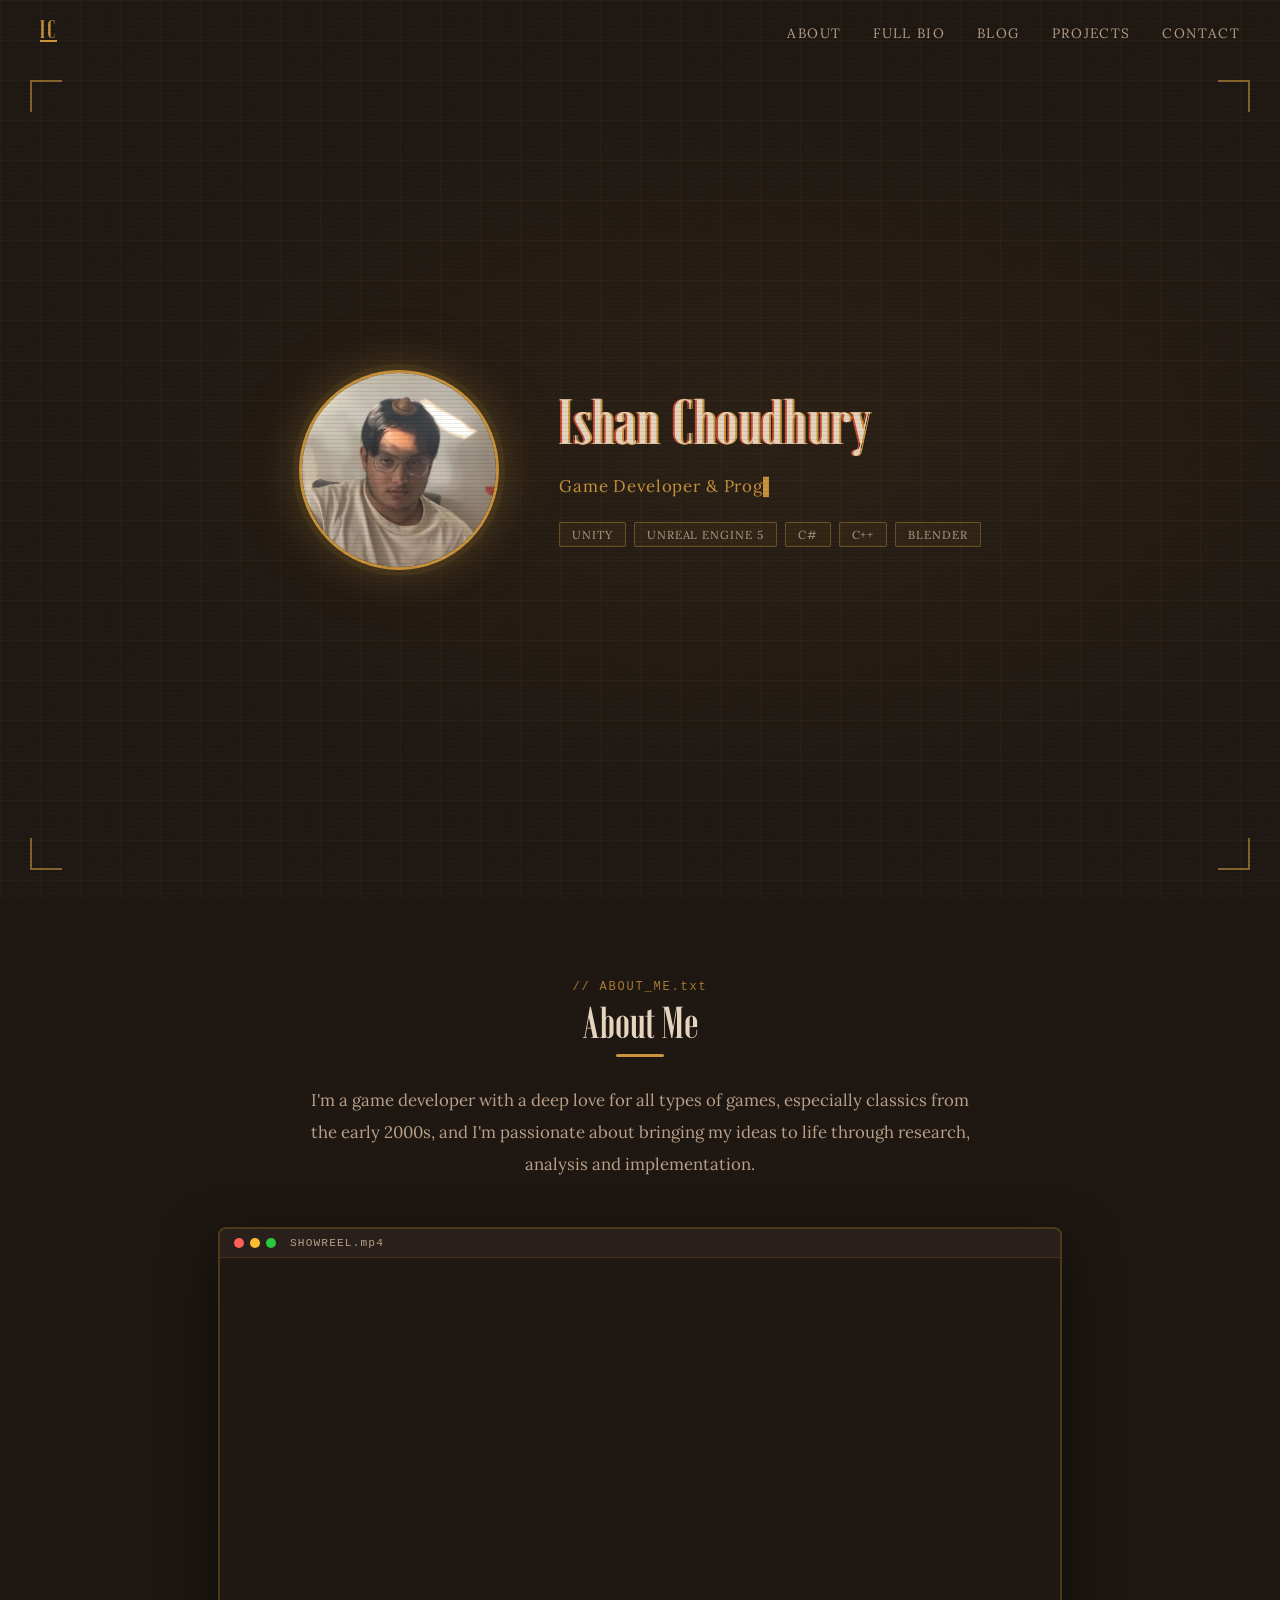
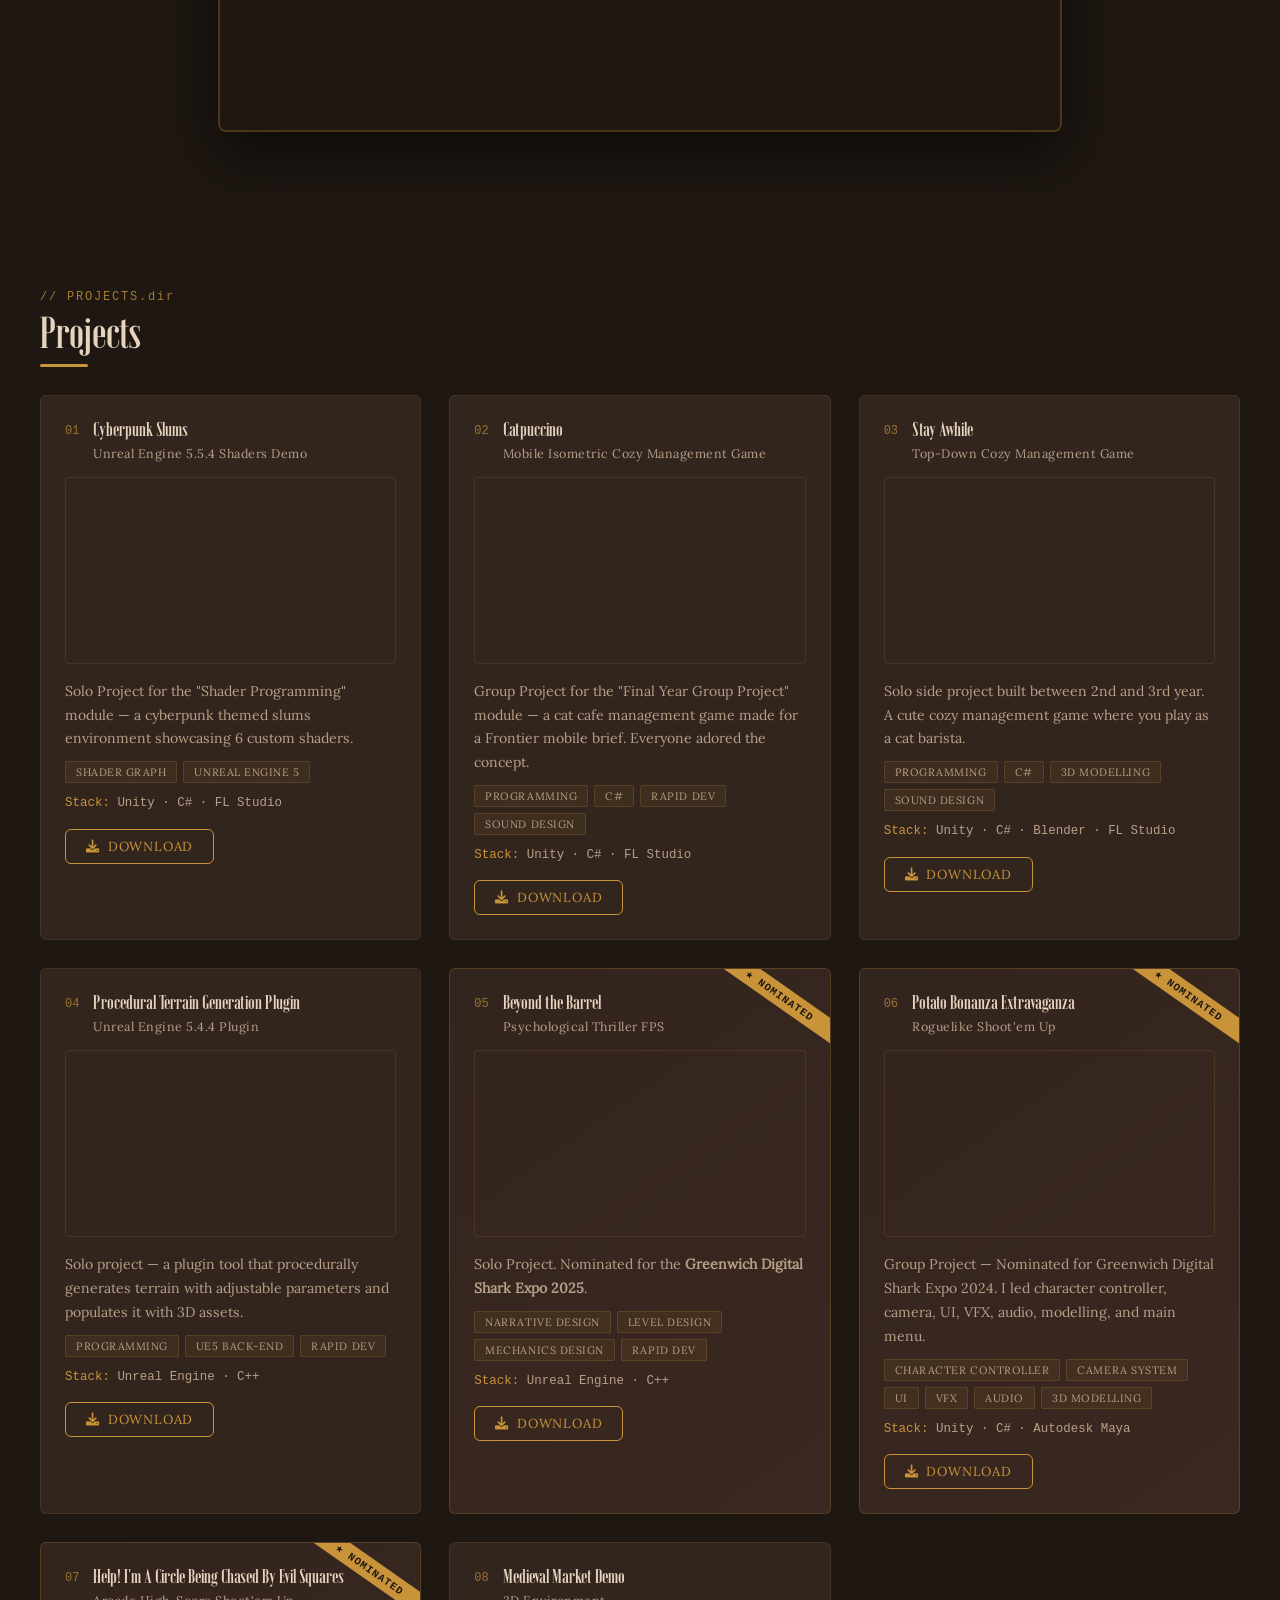
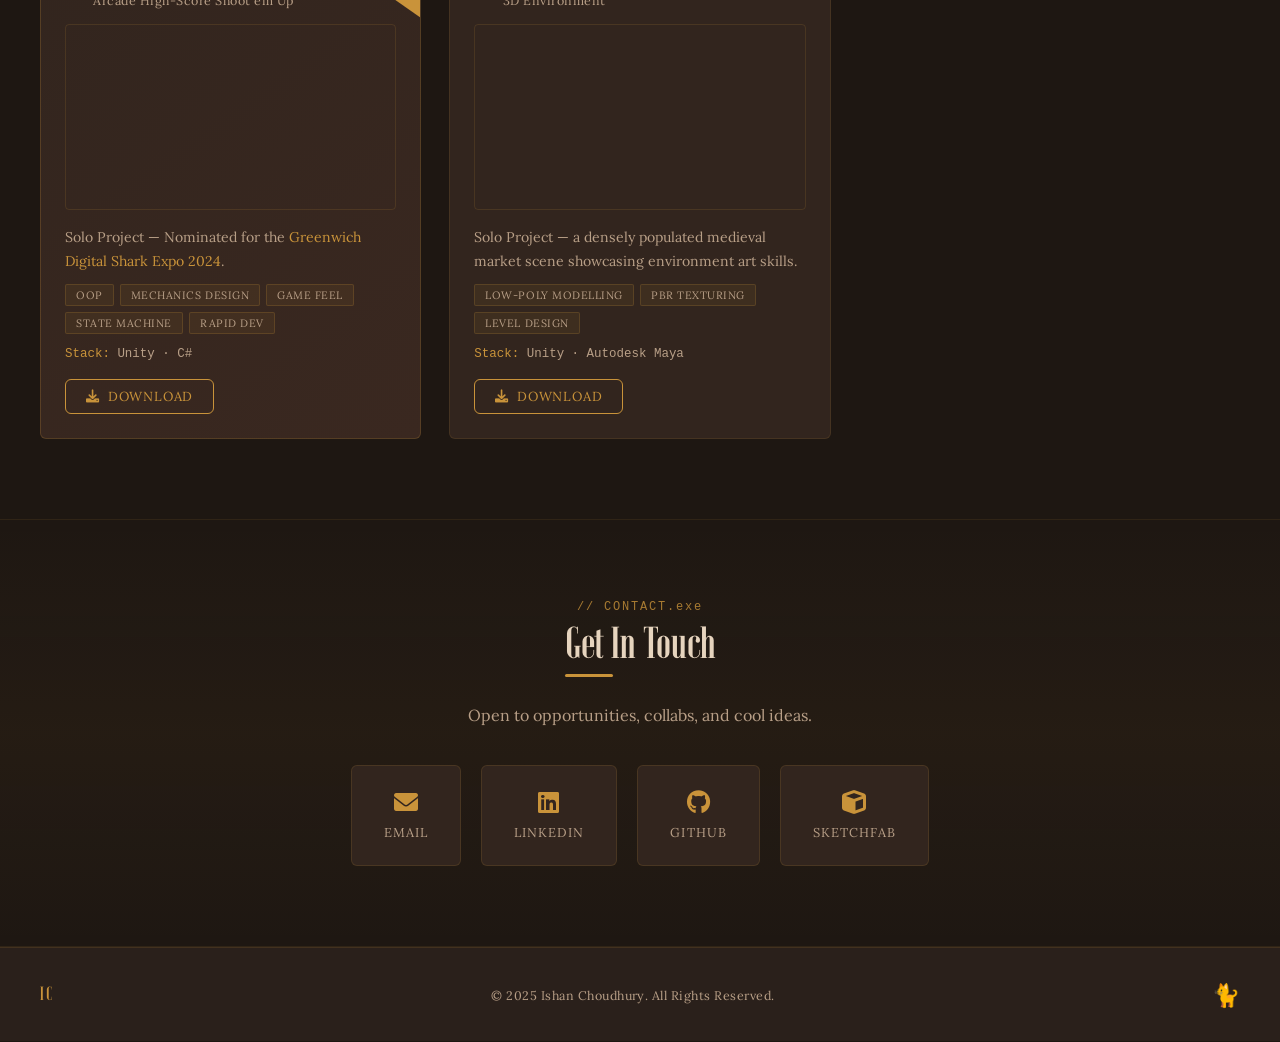
==== commit 841ea1b5: "Adjusted Contents" ====
--- a/index.html
+++ b/index.html
@@ -60,7 +60,7 @@
         <div class="section-label">// ABOUT_ME.txt</div>
         <h2>About Me</h2>
         <p class="about-text">
-            I'm a game developer with a deep love for all types of games, especially the classics from the early 2000s, and I'm passionate about bringing my ideas to life through research, analysis and implementation.
+            I'm a game developer with a deep love for all types of games, especially classics from the early 2000s, and I'm passionate about bringing my ideas to life through research, analysis and implementation.
         </p>
 
         <!-- Showreel -->
@@ -88,10 +88,37 @@
 
         <div class="projects-grid">
 
+            <!-- Shader Programming -->
+            <div class="project reveal">
+                <div class="project-header">
+                    <span class="project-number">01</span>
+                    <div>
+                        <h3>Cyberpunk Slums</h3>
+                        <p class="project-type">Unreal Engine 5.5.4 Shaders Demo</p>
+                    </div>
+                </div>
+                <div class="video-container">
+                    <iframe src="https://www.youtube.com/embed/ifq_LRrO4tw" title="Shader Programming Project" frameborder="0"
+                        allow="accelerometer; autoplay; clipboard-write; encrypted-media; gyroscope; picture-in-picture"
+                        allowfullscreen loading="lazy"></iframe>
+                </div>
+                <div class="additional-info">
+                    <p>Solo Project for the "Shader Programming" module — a cyberpunk themed slums environment showcasing 6 custom shaders.</p>
+                    <div class="tags">
+                        <span class="tag">Shader Graph</span>
+                        <span class="tag">Unreal Engine 5</span>
+                    </div>
+                    <p class="tech-line"><strong>Stack:</strong> Unity &middot; C# &middot; FL Studio</p>
+                    <a href="https://drive.proton.me/urls/T57YRRCV7R#LknvBygm55kU" class="dl-btn" target="_blank" rel="noopener noreferrer">
+                        <i class="fas fa-download"></i> Download
+                    </a>
+                </div>
+            </div>
+
             <!-- Catpuccino -->
             <div class="project reveal">
                 <div class="project-header">
-                    <span class="project-number">01</span>
+                    <span class="project-number">02</span>
                     <div>
                         <h3>Catpuccino</h3>
                         <p class="project-type">Mobile Isometric Cozy Management Game</p>
@@ -120,7 +147,7 @@
             <!-- Stay Awhile -->
             <div class="project reveal">
                 <div class="project-header">
-                    <span class="project-number">02</span>
+                    <span class="project-number">03</span>
                     <div>
                         <h3>Stay Awhile</h3>
                         <p class="project-type">Top-Down Cozy Management Game</p>
@@ -140,7 +167,7 @@
                         <span class="tag">Sound Design</span>
                     </div>
                     <p class="tech-line"><strong>Stack:</strong> Unity &middot; C# &middot; Blender &middot; FL Studio</p>
-                    <a href="https://drive.proton.me/urls/KJM46200B0#dd6kmou6Ekp2" class="dl-btn" target="_blank" rel="noopener noreferrer">
+                    <a href="https://drive.proton.me/urls/84YW1WM4DR#qlHr7LKKaNQK" class="dl-btn" target="_blank" rel="noopener noreferrer">
                         <i class="fas fa-download"></i> Download
                     </a>
                 </div>
@@ -149,7 +176,7 @@
             <!-- Procedural Terrain -->
             <div class="project reveal">
                 <div class="project-header">
-                    <span class="project-number">03</span>
+                    <span class="project-number">04</span>
                     <div>
                         <h3>Procedural Terrain Generation Plugin</h3>
                         <p class="project-type">Unreal Engine 5.4.4 Plugin</p>
@@ -178,7 +205,7 @@
             <div class="project reveal featured">
                 <div class="featured-ribbon">&#9733; NOMINATED</div>
                 <div class="project-header">
-                    <span class="project-number">04</span>
+                    <span class="project-number">05</span>
                     <div>
                         <h3>Beyond the Barrel</h3>
                         <p class="project-type">Psychological Thriller FPS</p>
@@ -208,7 +235,7 @@
             <div class="project reveal featured">
                 <div class="featured-ribbon">&#9733; NOMINATED</div>
                 <div class="project-header">
-                    <span class="project-number">05</span>
+                    <span class="project-number">06</span>
                     <div>
                         <h3>Potato Bonanza Extravaganza</h3>
                         <p class="project-type">Roguelike Shoot'em Up</p>
@@ -240,7 +267,7 @@
             <div class="project reveal featured">
                 <div class="featured-ribbon">&#9733; NOMINATED</div>
                 <div class="project-header">
-                    <span class="project-number">06</span>
+                    <span class="project-number">07</span>
                     <div>
                         <h3>Help! I'm A Circle Being Chased By Evil Squares</h3>
                         <p class="project-type">Arcade High-Score Shoot'em Up</p>
@@ -270,7 +297,7 @@
             <!-- Medieval Market -->
             <div class="project reveal">
                 <div class="project-header">
-                    <span class="project-number">07</span>
+                    <span class="project-number">08</span>
                     <div>
                         <h3>Medieval Market Demo</h3>
                         <p class="project-type">3D Environment</p>
@@ -339,8 +366,7 @@
             "Game Developer & Programmer",
             "Unity / Unreal Engine 5",
             "C# & C++ Enthusiast",
-            "Sound Designer",
-            "3D Artist"
+            "Morrowind Enjoyer"
         ];
         let pi = 0, ci = 0, deleting = false;
         const el = document.getElementById('typewriter');
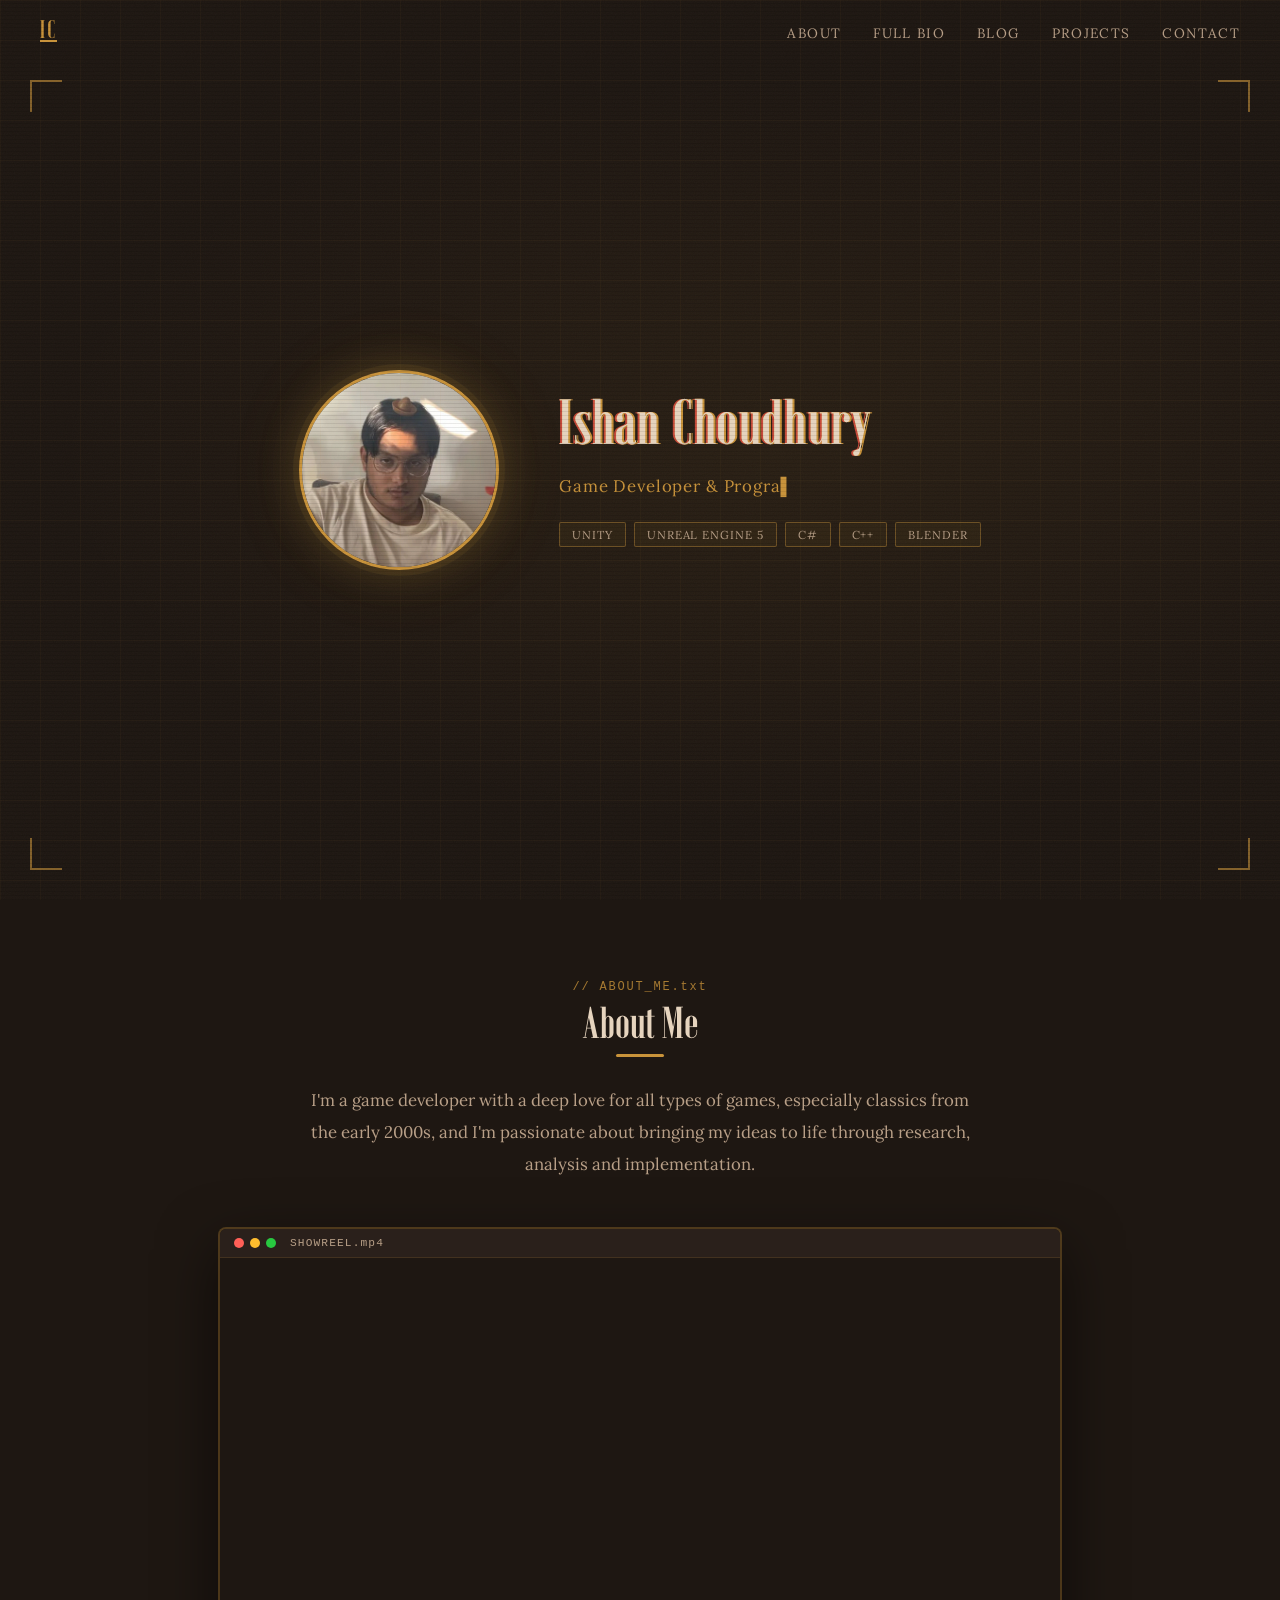
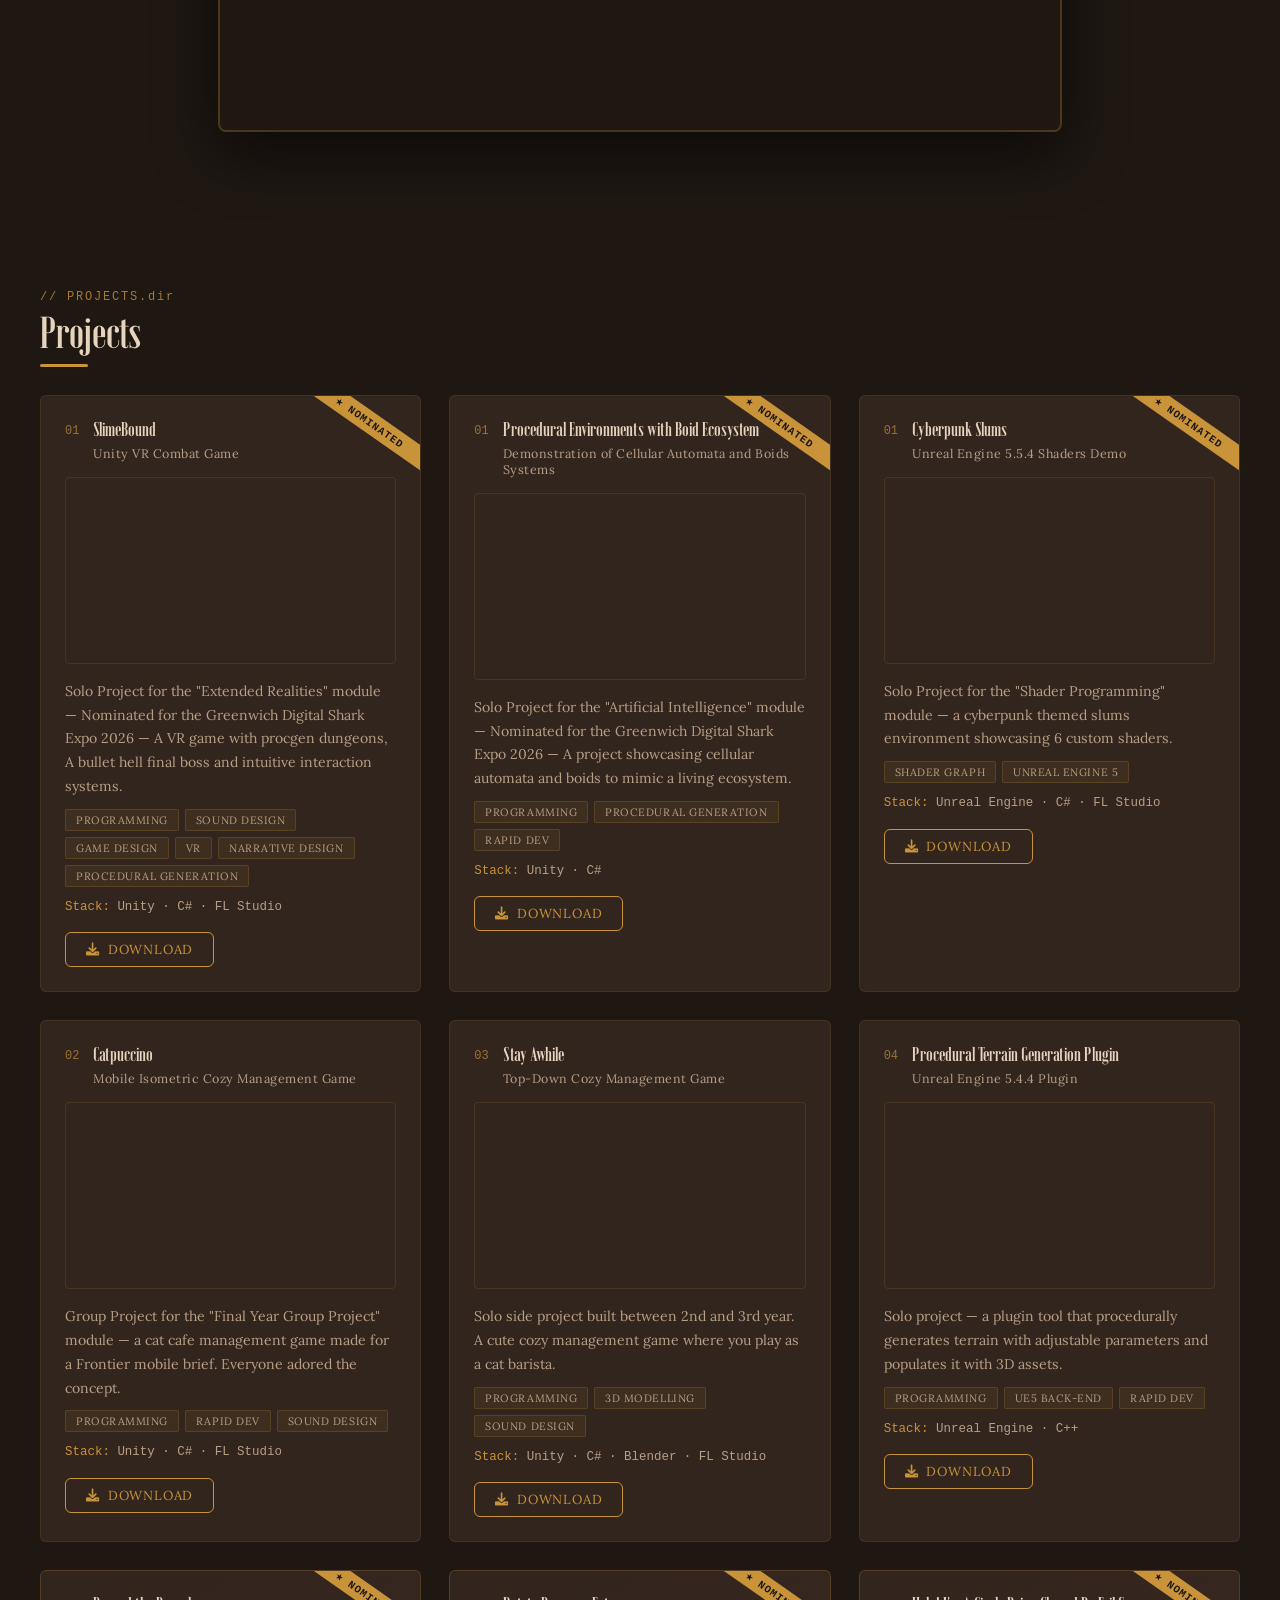
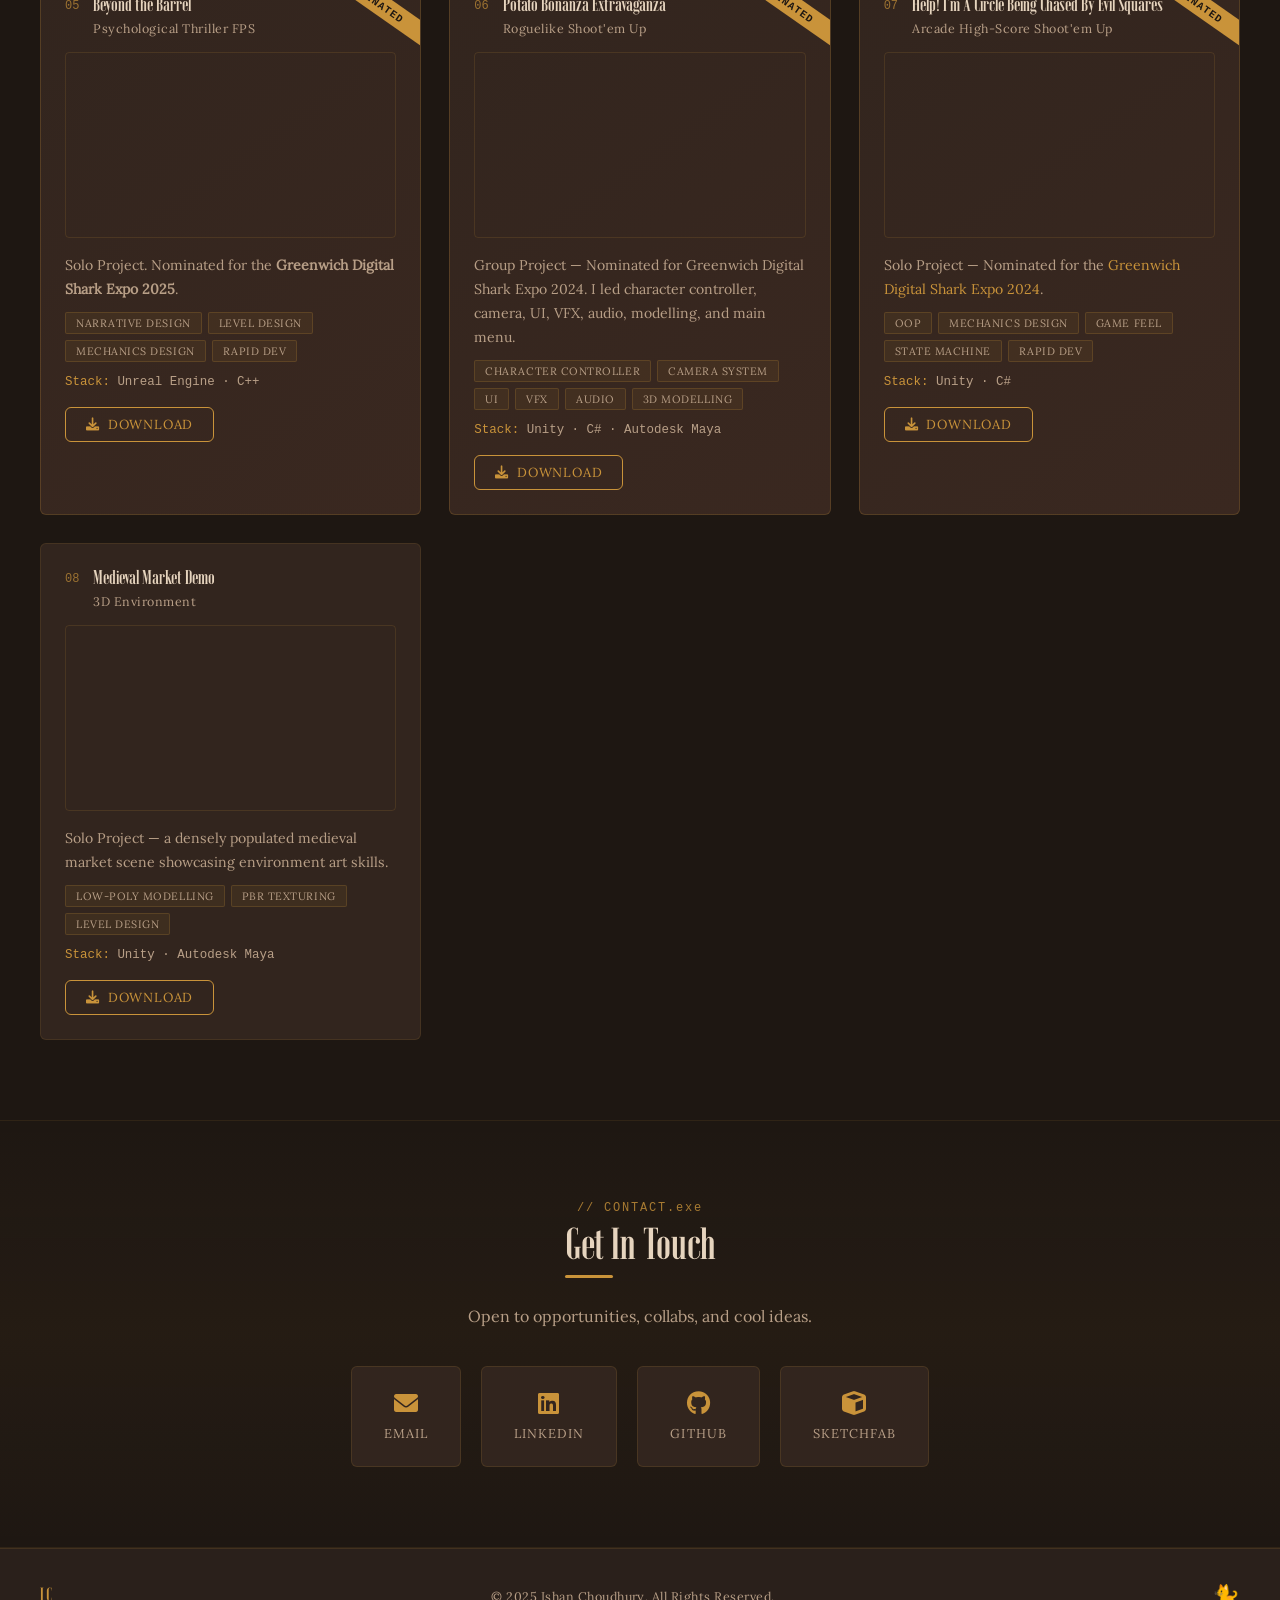
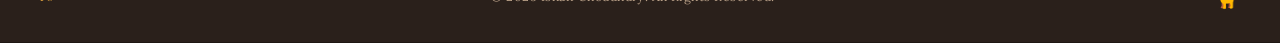
==== commit 3910e37b: "started to update projects" ====
--- a/index.html
+++ b/index.html
@@ -88,8 +88,70 @@
 
         <div class="projects-grid">
 
+            <!-- SlimeBound -->
+            <div class="project reveal">
+                <div class="featured-ribbon">&#9733; NOMINATED</div>
+                <div class="project-header">
+                    <span class="project-number">01</span>
+                    <div>
+                        <h3>SlimeBound</h3>
+                        <p class="project-type">Unity VR Combat Game</p>
+                    </div>
+                </div>
+                <div class="video-container">
+                    <iframe src="https://www.youtube.com/embed/Ls7RZIfkFkw" title="Demonstration of SlmeBound" frameborder="0"
+                        allow="accelerometer; autoplay; clipboard-write; encrypted-media; gyroscope; picture-in-picture"
+                        allowfullscreen loading="lazy"></iframe>
+                </div>
+                <div class="additional-info">
+                    <p>Solo Project for the "Extended Realities" module — Nominated for the Greenwich Digital Shark Expo 2026 — A VR game with procgen dungeons, A bullet hell final boss and intuitive interaction systems.</p>
+                    <div class="tags">
+                        <span class="tag">Programming</span>
+                        <span class="tag">Sound Design</span>
+                        <span class="tag">Game Design</span>
+                        <span class="tag">VR</span>
+                        <span class="tag">Narrative Design</span>
+                        <span class="tag">Procedural Generation</span>
+                    </div>
+                    <p class="tech-line"><strong>Stack:</strong> Unity &middot; C# &middot; FL Studio</p>
+                    <a href="https://drive.proton.me/urls/PNZZJF35BM#MHIKpssKu0Ak" class="dl-btn" target="_blank" rel="noopener noreferrer">
+                        <i class="fas fa-download"></i> Download
+                    </a>
+                </div>
+            </div>
+
+            <!-- Procedural Environments with Boid Ecosystems -->
+            <div class="project reveal">
+                <div class="featured-ribbon">&#9733; NOMINATED</div>
+                <div class="project-header">
+                    <span class="project-number">01</span>
+                    <div>
+                        <h3>Procedural Environments with Boid Ecosystem</h3>
+                        <p class="project-type">Demonstration of Cellular Automata and Boids Systems</p>
+                    </div>
+                </div>
+                <div class="video-container">
+                    <iframe src="https://www.youtube.com/embed/CAlMFqti3fA" title="Demonstration of Procedural Environments with Boid Ecosystem" frameborder="0"
+                        allow="accelerometer; autoplay; clipboard-write; encrypted-media; gyroscope; picture-in-picture"
+                        allowfullscreen loading="lazy"></iframe>
+                </div>
+                <div class="additional-info">
+                    <p>Solo Project for the "Artificial Intelligence" module — Nominated for the Greenwich Digital Shark Expo 2026 — A project showcasing cellular automata and boids to mimic a living ecosystem.</p>
+                    <div class="tags">
+                        <span class="tag">Programming</span>
+                        <span class="tag">Procedural Generation</span>
+                        <span class="tag">Rapid Dev</span>
+                    </div>
+                    <p class="tech-line"><strong>Stack:</strong> Unity &middot; C# </p>
+                    <a href="https://drive.proton.me/urls/NNPQK9KFQ8#GgtbY4tzJBRm" class="dl-btn" target="_blank" rel="noopener noreferrer">
+                        <i class="fas fa-download"></i> Download
+                    </a>
+                </div>
+            </div>
+
             <!-- Shader Programming -->
             <div class="project reveal">
+                <div class="featured-ribbon">&#9733; NOMINATED</div>
                 <div class="project-header">
                     <span class="project-number">01</span>
                     <div>
@@ -108,7 +170,7 @@
                         <span class="tag">Shader Graph</span>
                         <span class="tag">Unreal Engine 5</span>
                     </div>
-                    <p class="tech-line"><strong>Stack:</strong> Unity &middot; C# &middot; FL Studio</p>
+                    <p class="tech-line"><strong>Stack:</strong> Unreal Engine &middot; C# &middot; FL Studio</p>
                     <a href="https://drive.proton.me/urls/T57YRRCV7R#LknvBygm55kU" class="dl-btn" target="_blank" rel="noopener noreferrer">
                         <i class="fas fa-download"></i> Download
                     </a>
@@ -133,7 +195,6 @@
                     <p>Group Project for the "Final Year Group Project" module — a cat cafe management game made for a Frontier mobile brief. Everyone adored the concept.</p>
                     <div class="tags">
                         <span class="tag">Programming</span>
-                        <span class="tag">C#</span>
                         <span class="tag">Rapid Dev</span>
                         <span class="tag">Sound Design</span>
                     </div>
@@ -162,7 +223,6 @@
                     <p>Solo side project built between 2nd and 3rd year. A cute cozy management game where you play as a cat barista.</p>
                     <div class="tags">
                         <span class="tag">Programming</span>
-                        <span class="tag">C#</span>
                         <span class="tag">3D Modelling</span>
                         <span class="tag">Sound Design</span>
                     </div>
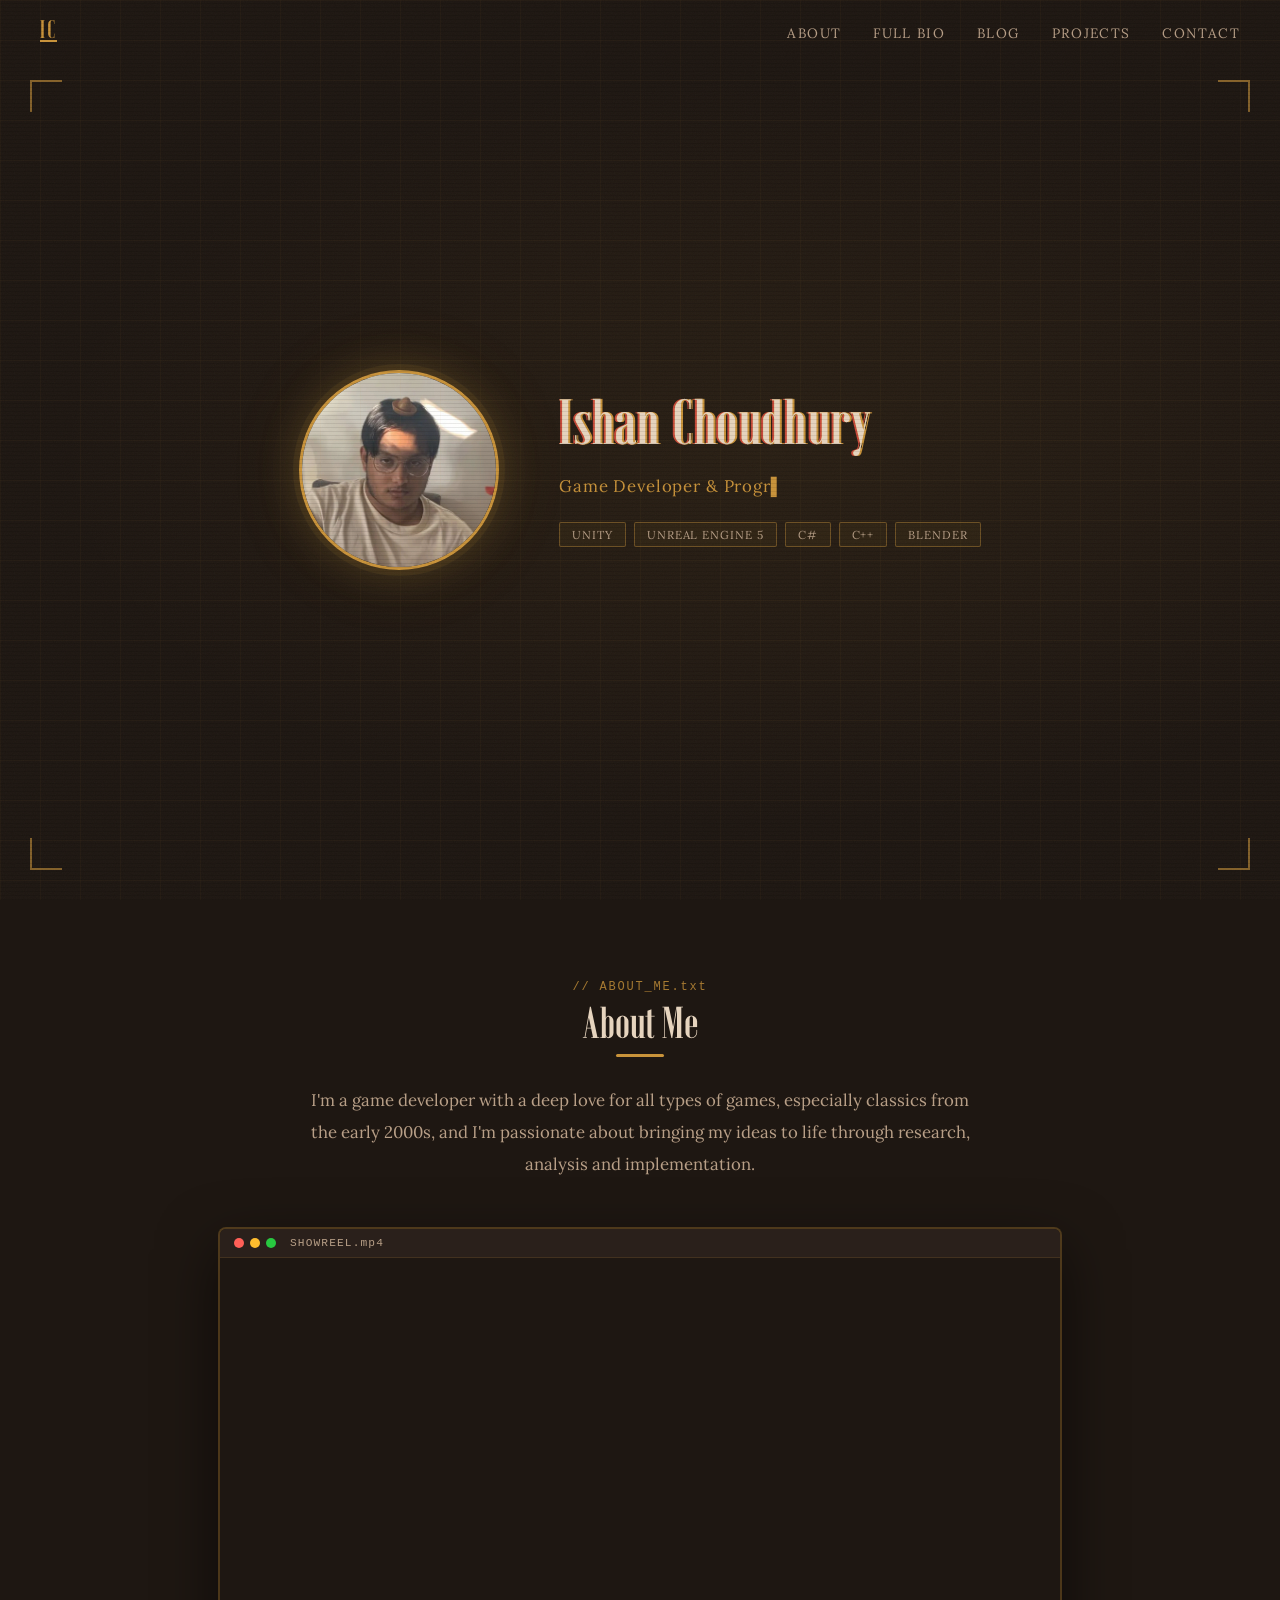
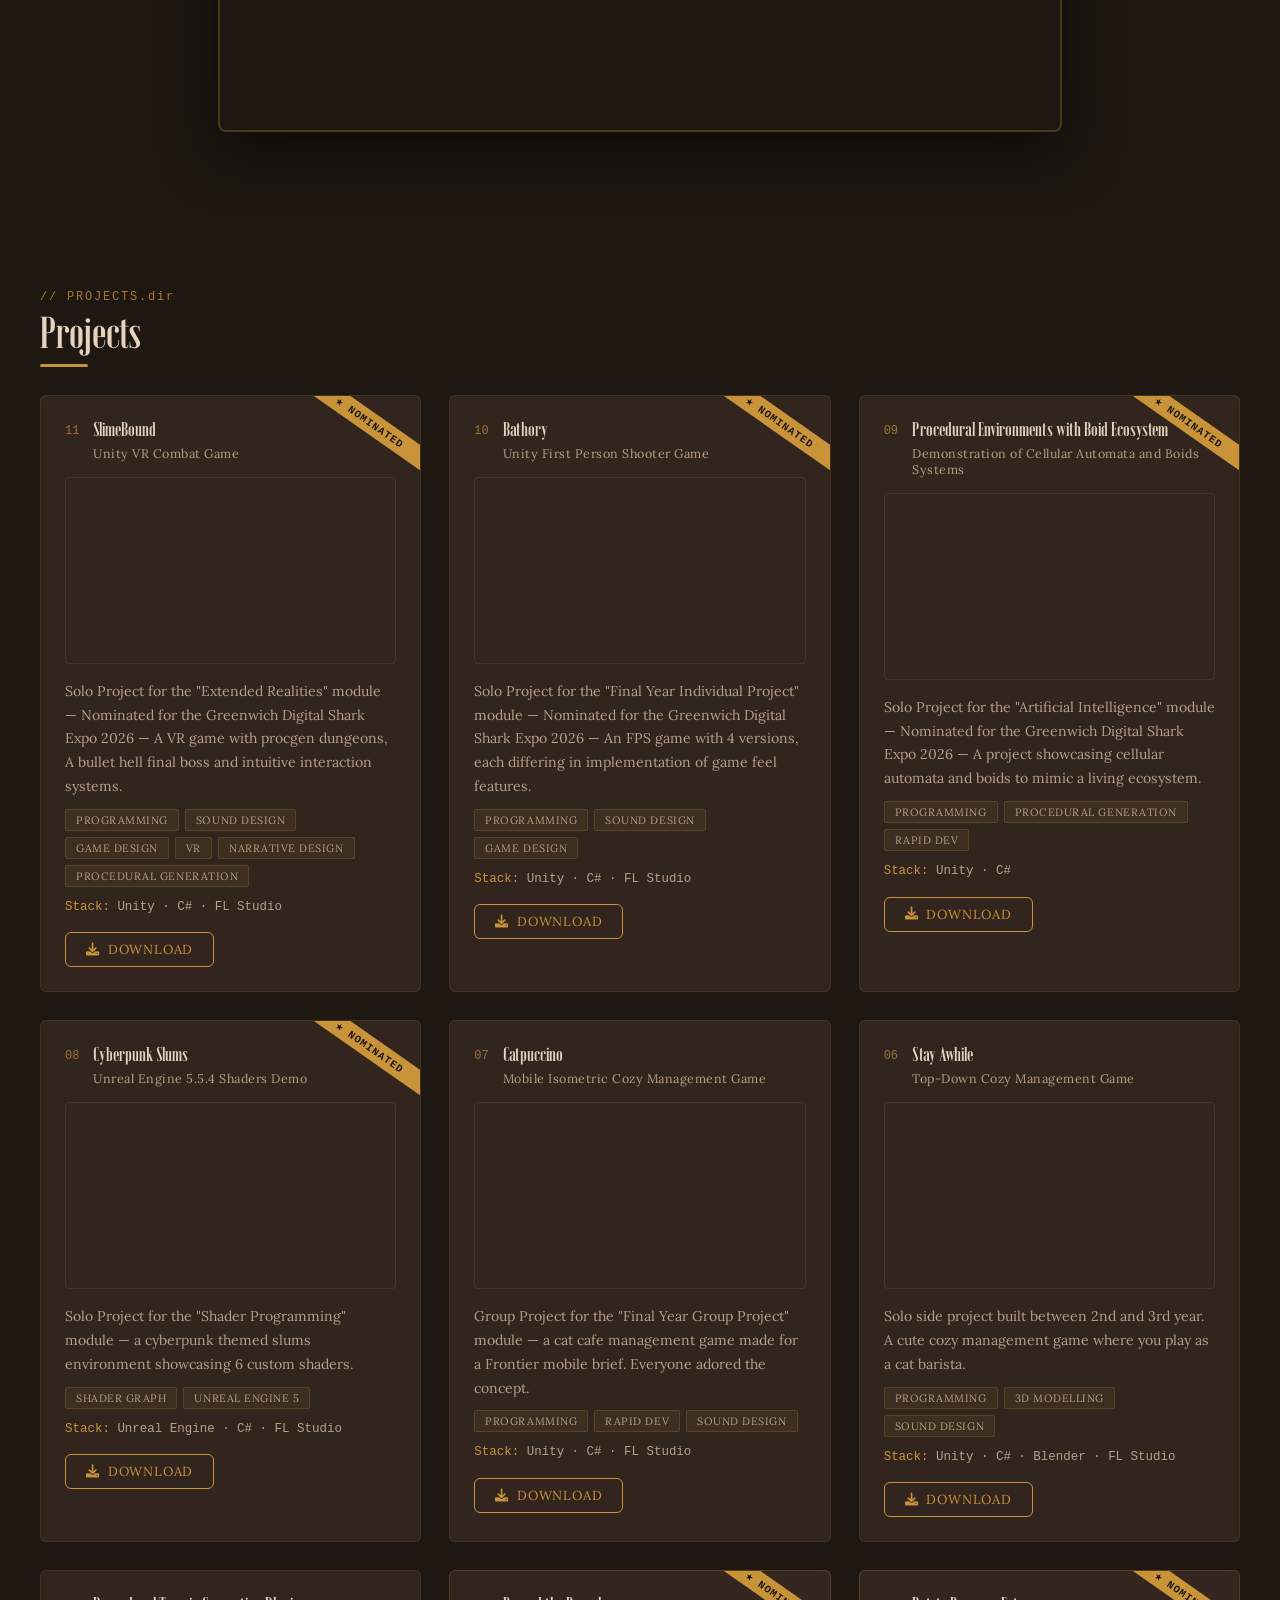
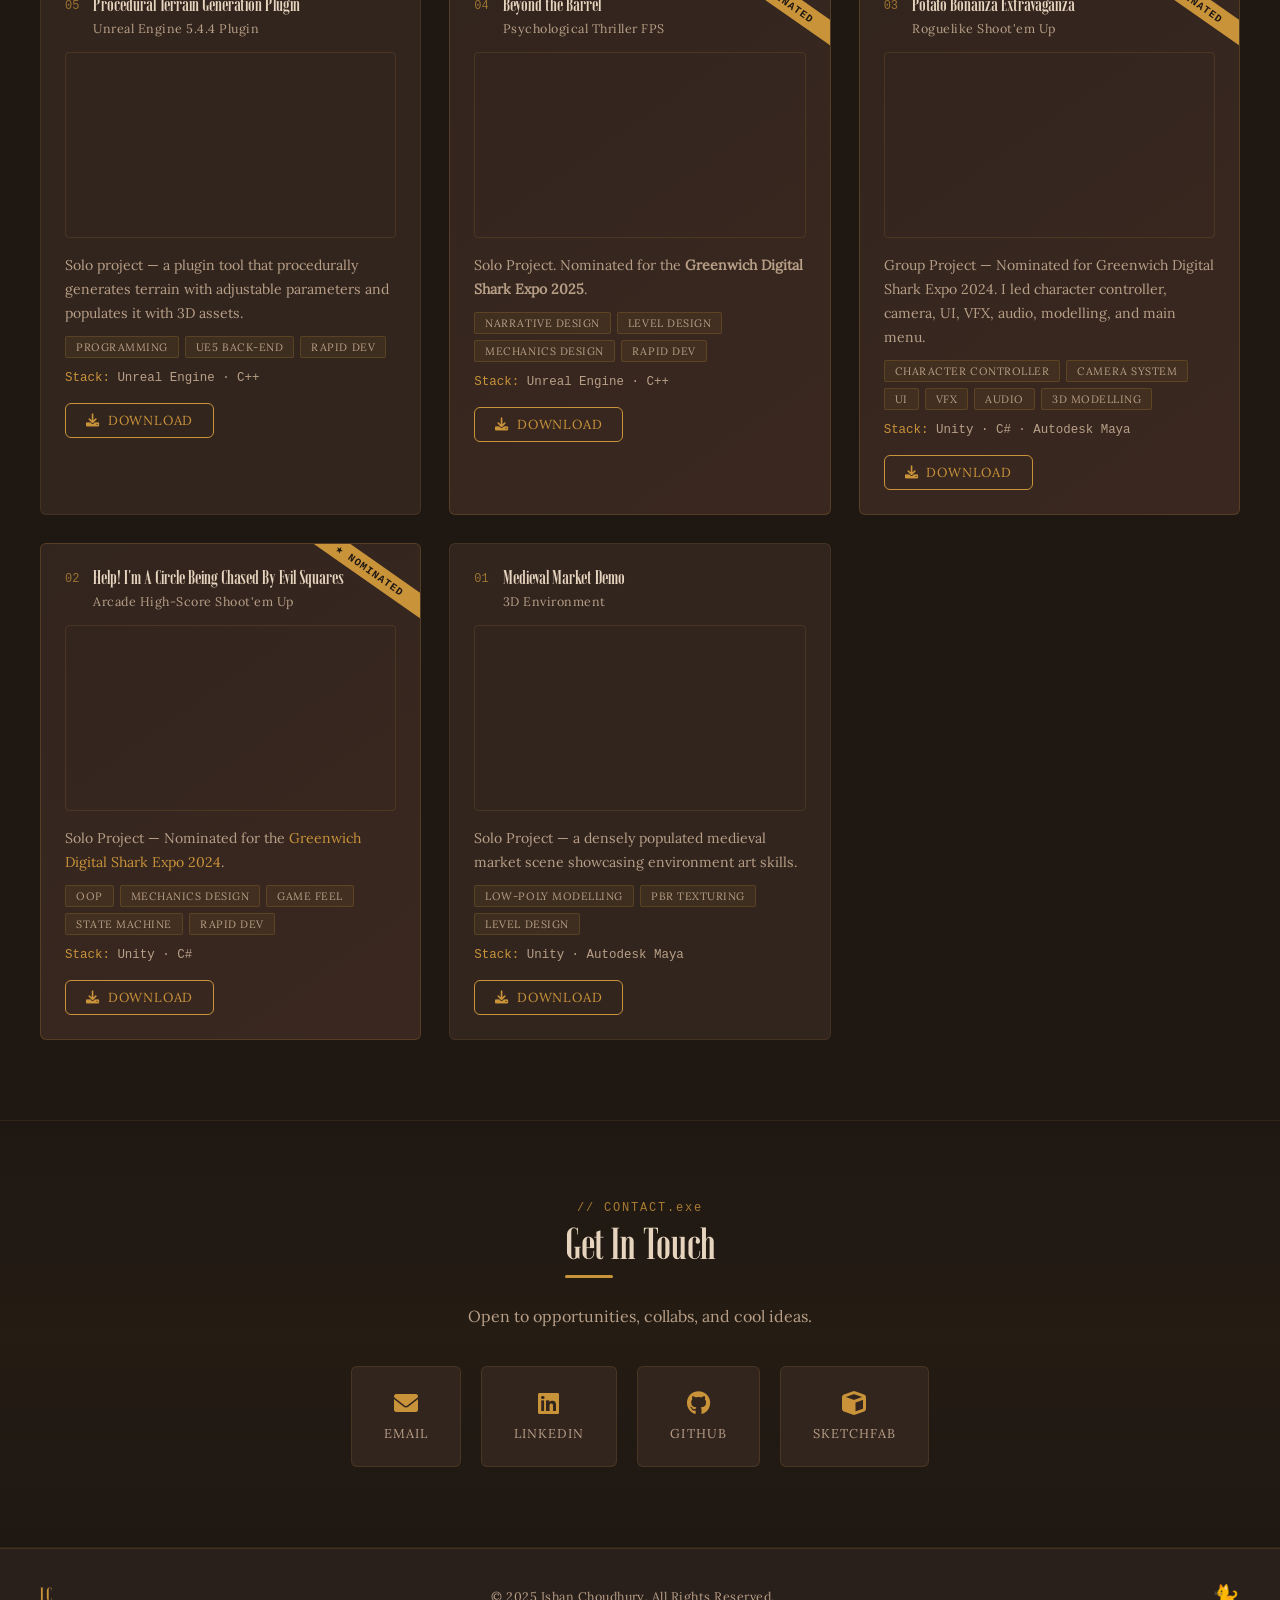
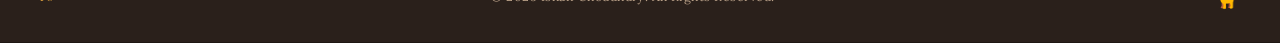
==== commit 55dde85a: "updated projects" ====
--- a/index.html
+++ b/index.html
@@ -92,7 +92,7 @@
             <div class="project reveal">
                 <div class="featured-ribbon">&#9733; NOMINATED</div>
                 <div class="project-header">
-                    <span class="project-number">01</span>
+                    <span class="project-number">11</span>
                     <div>
                         <h3>SlimeBound</h3>
                         <p class="project-type">Unity VR Combat Game</p>
@@ -120,11 +120,40 @@
                 </div>
             </div>
 
+            <!-- Bathory -->
+            <div class="project reveal">
+                <div class="featured-ribbon">&#9733; NOMINATED</div>
+                <div class="project-header">
+                    <span class="project-number">10</span>
+                    <div>
+                        <h3>Bathory</h3>
+                        <p class="project-type">Unity First Person Shooter Game</p>
+                    </div>
+                </div>
+                <div class="video-container">
+                    <iframe src="https://www.youtube.com/embed/L0eZ8DP7e5U" title="Demonstration of Bathory" frameborder="0"
+                        allow="accelerometer; autoplay; clipboard-write; encrypted-media; gyroscope; picture-in-picture"
+                        allowfullscreen loading="lazy"></iframe>
+                </div>
+                <div class="additional-info">
+                    <p>Solo Project for the "Final Year Individual Project" module — Nominated for the Greenwich Digital Shark Expo 2026 — An FPS game with 4 versions, each differing in implementation of game feel features.</p>
+                    <div class="tags">
+                        <span class="tag">Programming</span>
+                        <span class="tag">Sound Design</span>
+                        <span class="tag">Game Design</span>
+                    </div>
+                    <p class="tech-line"><strong>Stack:</strong> Unity &middot; C# &middot; FL Studio</p>
+                    <a href="https://drive.proton.me/urls/VWXRNR478W#oIf1ZtBkJqRH" class="dl-btn" target="_blank" rel="noopener noreferrer">
+                        <i class="fas fa-download"></i> Download
+                    </a>
+                </div>
+            </div>
+
             <!-- Procedural Environments with Boid Ecosystems -->
             <div class="project reveal">
                 <div class="featured-ribbon">&#9733; NOMINATED</div>
                 <div class="project-header">
-                    <span class="project-number">01</span>
+                    <span class="project-number">09</span>
                     <div>
                         <h3>Procedural Environments with Boid Ecosystem</h3>
                         <p class="project-type">Demonstration of Cellular Automata and Boids Systems</p>
@@ -153,7 +182,7 @@
             <div class="project reveal">
                 <div class="featured-ribbon">&#9733; NOMINATED</div>
                 <div class="project-header">
-                    <span class="project-number">01</span>
+                    <span class="project-number">08</span>
                     <div>
                         <h3>Cyberpunk Slums</h3>
                         <p class="project-type">Unreal Engine 5.5.4 Shaders Demo</p>
@@ -180,7 +209,7 @@
             <!-- Catpuccino -->
             <div class="project reveal">
                 <div class="project-header">
-                    <span class="project-number">02</span>
+                    <span class="project-number">07</span>
                     <div>
                         <h3>Catpuccino</h3>
                         <p class="project-type">Mobile Isometric Cozy Management Game</p>
@@ -208,7 +237,7 @@
             <!-- Stay Awhile -->
             <div class="project reveal">
                 <div class="project-header">
-                    <span class="project-number">03</span>
+                    <span class="project-number">06</span>
                     <div>
                         <h3>Stay Awhile</h3>
                         <p class="project-type">Top-Down Cozy Management Game</p>
@@ -236,7 +265,7 @@
             <!-- Procedural Terrain -->
             <div class="project reveal">
                 <div class="project-header">
-                    <span class="project-number">04</span>
+                    <span class="project-number">05</span>
                     <div>
                         <h3>Procedural Terrain Generation Plugin</h3>
                         <p class="project-type">Unreal Engine 5.4.4 Plugin</p>
@@ -265,7 +294,7 @@
             <div class="project reveal featured">
                 <div class="featured-ribbon">&#9733; NOMINATED</div>
                 <div class="project-header">
-                    <span class="project-number">05</span>
+                    <span class="project-number">04</span>
                     <div>
                         <h3>Beyond the Barrel</h3>
                         <p class="project-type">Psychological Thriller FPS</p>
@@ -295,7 +324,7 @@
             <div class="project reveal featured">
                 <div class="featured-ribbon">&#9733; NOMINATED</div>
                 <div class="project-header">
-                    <span class="project-number">06</span>
+                    <span class="project-number">03</span>
                     <div>
                         <h3>Potato Bonanza Extravaganza</h3>
                         <p class="project-type">Roguelike Shoot'em Up</p>
@@ -327,7 +356,7 @@
             <div class="project reveal featured">
                 <div class="featured-ribbon">&#9733; NOMINATED</div>
                 <div class="project-header">
-                    <span class="project-number">07</span>
+                    <span class="project-number">02</span>
                     <div>
                         <h3>Help! I'm A Circle Being Chased By Evil Squares</h3>
                         <p class="project-type">Arcade High-Score Shoot'em Up</p>
@@ -357,7 +386,7 @@
             <!-- Medieval Market -->
             <div class="project reveal">
                 <div class="project-header">
-                    <span class="project-number">08</span>
+                    <span class="project-number">01</span>
                     <div>
                         <h3>Medieval Market Demo</h3>
                         <p class="project-type">3D Environment</p>
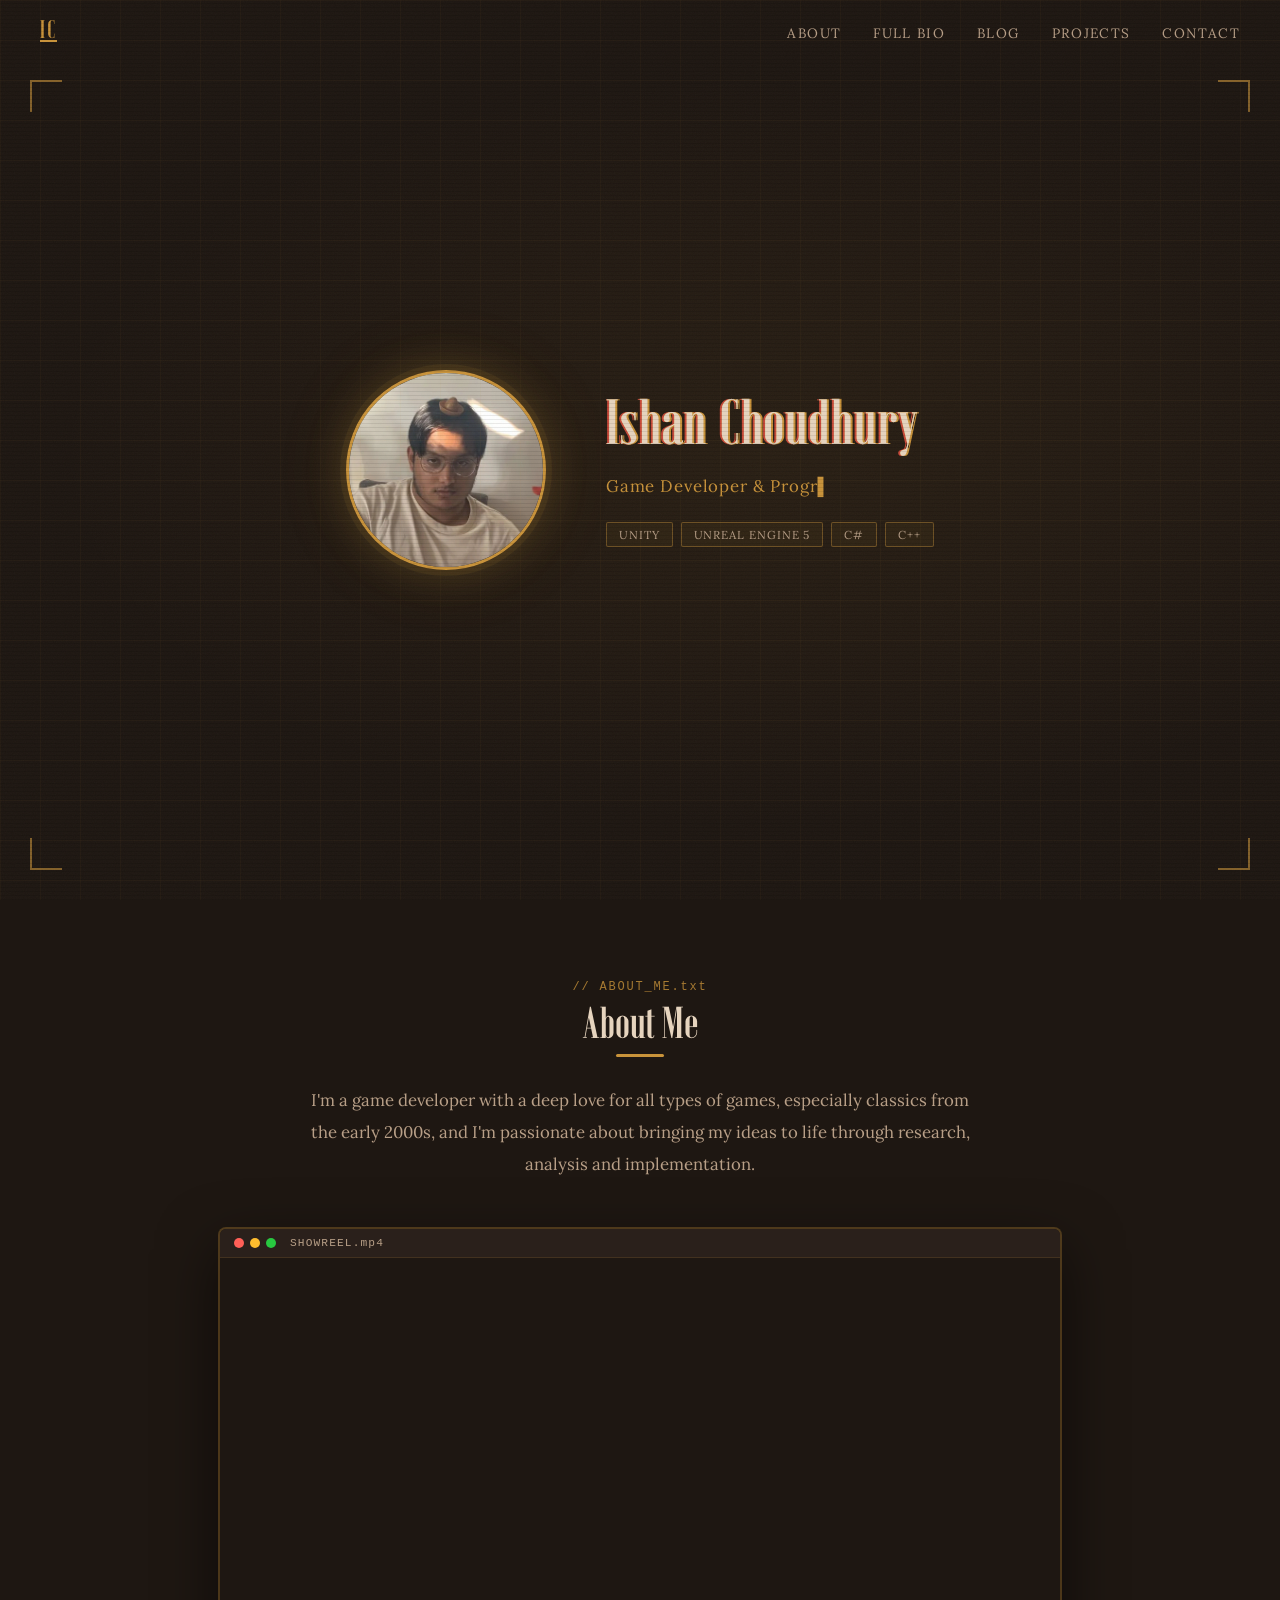
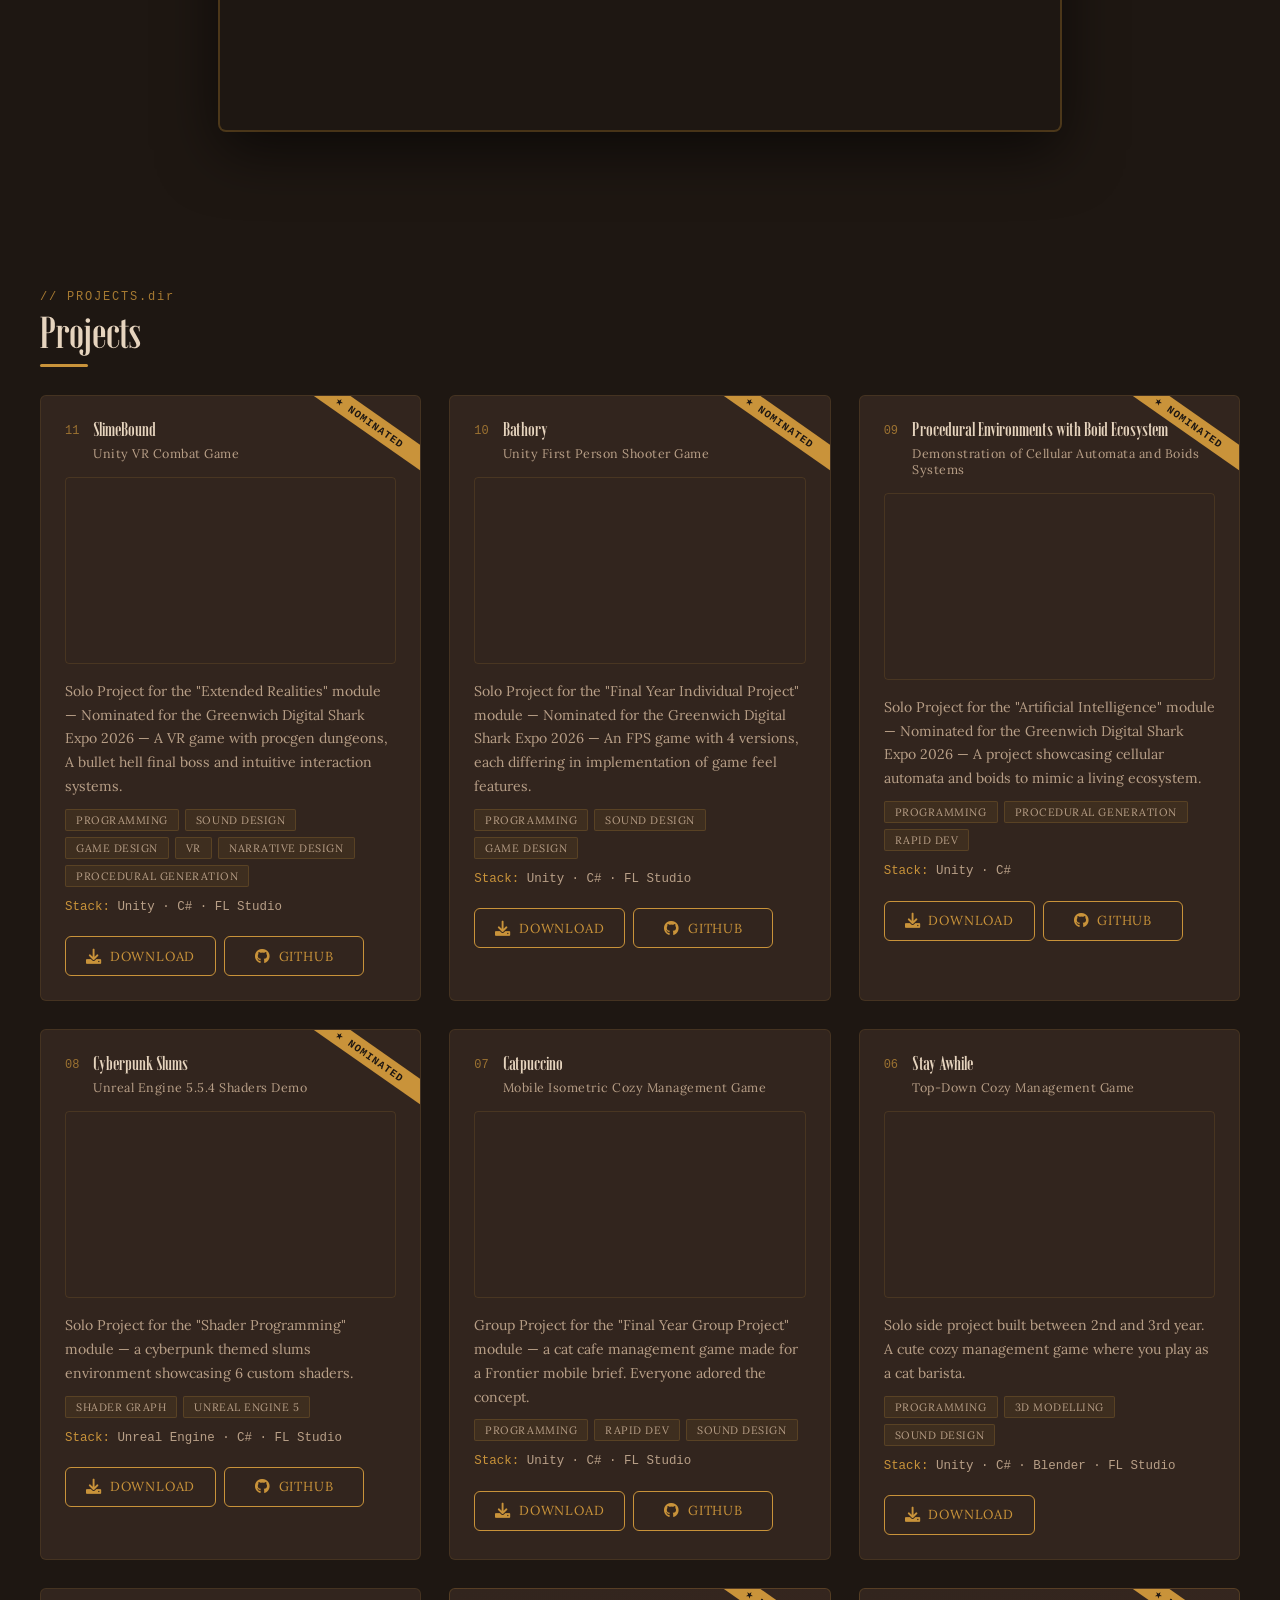
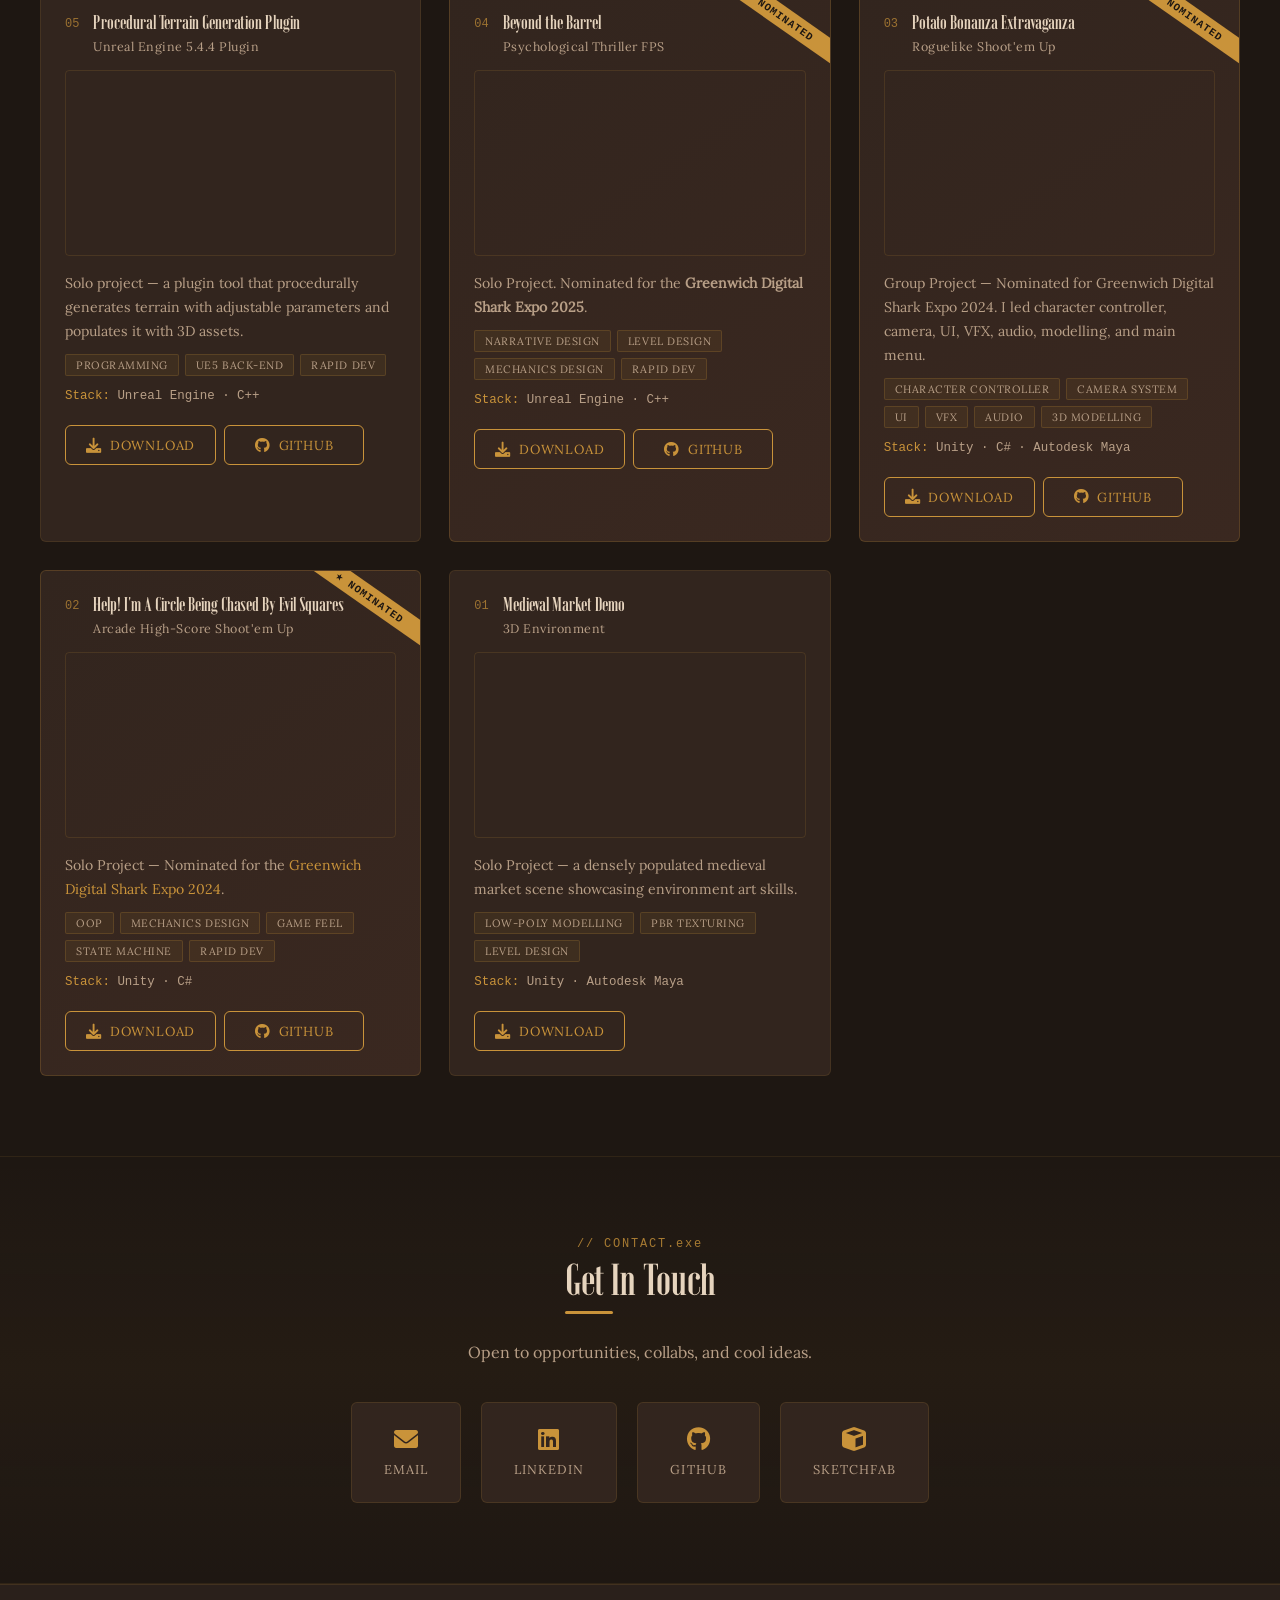
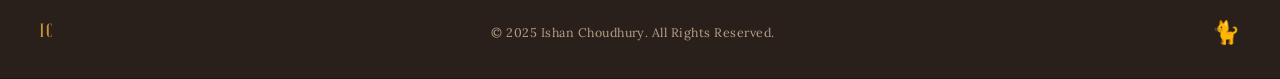
==== commit b718ccfe: "added git repo buttons" ====
--- a/index.html
+++ b/index.html
@@ -1,608 +1,655 @@
-<!DOCTYPE html>
-<html lang="en">
-<head>
-    <meta charset="UTF-8">
-    <meta name="viewport" content="width=device-width, initial-scale=1.0">
-    <title>Ishan Choudhury — Game Developer</title>
-    <link rel="icon" type="image/x-icon" href="images/icon.ico">
-    <link rel="stylesheet" href="styles.css">
-    <link rel="stylesheet" href="https://cdnjs.cloudflare.com/ajax/libs/font-awesome/6.0.0-beta3/css/all.min.css">
-</head>
-<body>
-
-    <!-- CRT scanline overlay -->
-    <div class="scanlines" aria-hidden="true"></div>
-    <!-- Pixel noise overlay -->
-    <div class="noise" aria-hidden="true"></div>
-
-    <!-- ===== NAV ===== -->
-    <nav id="navbar">
-        <a href="index.html" class="nav-logo">IC</a>
-        <ul class="nav-links">
-            <li><a href="#about">About</a></li>
-            <li><a href="about.html">Full Bio</a></li>
-            <li><a href="blog.html">Blog</a></li>
-            <li><a href="#projects">Projects</a></li>
-            <li><a href="#contact">Contact</a></li>
-        </ul>
-        <div class="nav-progress" id="navProgress"></div>
-    </nav>
-
-    <!-- ===== HEADER ===== -->
-    <header id="hero">
-        <div class="hero-bg-grid" aria-hidden="true"></div>
-        <div class="hero-corner tl" aria-hidden="true"></div>
-        <div class="hero-corner tr" aria-hidden="true"></div>
-        <div class="hero-corner bl" aria-hidden="true"></div>
-        <div class="hero-corner br" aria-hidden="true"></div>
-
-        <img src="images/pfp.jpg" alt="Ishan Choudhury" class="profile-pic">
-
-        <div class="header-text">
-            <div class="glitch-wrapper">
-                <h1 class="glitch" data-text="Ishan Choudhury">Ishan Choudhury</h1>
-            </div>
-            <p class="hero-subtitle">
-                <span class="typewriter" id="typewriter"></span><span class="cursor-blink">&#9612;</span>
-            </p>
-            <div class="hero-badges">
-                <span class="badge">Unity</span>
-                <span class="badge">Unreal Engine 5</span>
-                <span class="badge">C#</span>
-                <span class="badge">C++</span>
-                <span class="badge">Blender</span>
-            </div>
-        </div>
-    </header>
-
-    <!-- ===== ABOUT ===== -->
-    <section id="about" class="reveal">
-        <div class="section-label">// ABOUT_ME.txt</div>
-        <h2>About Me</h2>
-        <p class="about-text">
-            I'm a game developer with a deep love for all types of games, especially classics from the early 2000s, and I'm passionate about bringing my ideas to life through research, analysis and implementation.
-        </p>
-
-        <!-- Showreel -->
-        <div class="video-container showreel">
-            <div class="video-chrome">
-                <span class="chrome-dot red"></span>
-                <span class="chrome-dot yellow"></span>
-                <span class="chrome-dot green"></span>
-                <span class="chrome-label">SHOWREEL.mp4</span>
-            </div>
-            <iframe
-                src="https://www.youtube.com/embed/g_eGhHDJSGY"
-                title="Showreel"
-                frameborder="0"
-                allow="accelerometer; autoplay; clipboard-write; encrypted-media; gyroscope; picture-in-picture"
-                allowfullscreen>
-            </iframe>
-        </div>
-    </section>
-
-    <!-- ===== PROJECTS ===== -->
-    <section id="projects">
-        <div class="section-label">// PROJECTS.dir</div>
-        <h2 class="reveal">Projects</h2>
-
-        <div class="projects-grid">
-
-            <!-- SlimeBound -->
-            <div class="project reveal">
-                <div class="featured-ribbon">&#9733; NOMINATED</div>
-                <div class="project-header">
-                    <span class="project-number">11</span>
-                    <div>
-                        <h3>SlimeBound</h3>
-                        <p class="project-type">Unity VR Combat Game</p>
-                    </div>
-                </div>
-                <div class="video-container">
-                    <iframe src="https://www.youtube.com/embed/Ls7RZIfkFkw" title="Demonstration of SlmeBound" frameborder="0"
-                        allow="accelerometer; autoplay; clipboard-write; encrypted-media; gyroscope; picture-in-picture"
-                        allowfullscreen loading="lazy"></iframe>
-                </div>
-                <div class="additional-info">
-                    <p>Solo Project for the "Extended Realities" module — Nominated for the Greenwich Digital Shark Expo 2026 — A VR game with procgen dungeons, A bullet hell final boss and intuitive interaction systems.</p>
-                    <div class="tags">
-                        <span class="tag">Programming</span>
-                        <span class="tag">Sound Design</span>
-                        <span class="tag">Game Design</span>
-                        <span class="tag">VR</span>
-                        <span class="tag">Narrative Design</span>
-                        <span class="tag">Procedural Generation</span>
-                    </div>
-                    <p class="tech-line"><strong>Stack:</strong> Unity &middot; C# &middot; FL Studio</p>
-                    <a href="https://drive.proton.me/urls/PNZZJF35BM#MHIKpssKu0Ak" class="dl-btn" target="_blank" rel="noopener noreferrer">
-                        <i class="fas fa-download"></i> Download
-                    </a>
-                </div>
-            </div>
-
-            <!-- Bathory -->
-            <div class="project reveal">
-                <div class="featured-ribbon">&#9733; NOMINATED</div>
-                <div class="project-header">
-                    <span class="project-number">10</span>
-                    <div>
-                        <h3>Bathory</h3>
-                        <p class="project-type">Unity First Person Shooter Game</p>
-                    </div>
-                </div>
-                <div class="video-container">
-                    <iframe src="https://www.youtube.com/embed/L0eZ8DP7e5U" title="Demonstration of Bathory" frameborder="0"
-                        allow="accelerometer; autoplay; clipboard-write; encrypted-media; gyroscope; picture-in-picture"
-                        allowfullscreen loading="lazy"></iframe>
-                </div>
-                <div class="additional-info">
-                    <p>Solo Project for the "Final Year Individual Project" module — Nominated for the Greenwich Digital Shark Expo 2026 — An FPS game with 4 versions, each differing in implementation of game feel features.</p>
-                    <div class="tags">
-                        <span class="tag">Programming</span>
-                        <span class="tag">Sound Design</span>
-                        <span class="tag">Game Design</span>
-                    </div>
-                    <p class="tech-line"><strong>Stack:</strong> Unity &middot; C# &middot; FL Studio</p>
-                    <a href="https://drive.proton.me/urls/VWXRNR478W#oIf1ZtBkJqRH" class="dl-btn" target="_blank" rel="noopener noreferrer">
-                        <i class="fas fa-download"></i> Download
-                    </a>
-                </div>
-            </div>
-
-            <!-- Procedural Environments with Boid Ecosystems -->
-            <div class="project reveal">
-                <div class="featured-ribbon">&#9733; NOMINATED</div>
-                <div class="project-header">
-                    <span class="project-number">09</span>
-                    <div>
-                        <h3>Procedural Environments with Boid Ecosystem</h3>
-                        <p class="project-type">Demonstration of Cellular Automata and Boids Systems</p>
-                    </div>
-                </div>
-                <div class="video-container">
-                    <iframe src="https://www.youtube.com/embed/CAlMFqti3fA" title="Demonstration of Procedural Environments with Boid Ecosystem" frameborder="0"
-                        allow="accelerometer; autoplay; clipboard-write; encrypted-media; gyroscope; picture-in-picture"
-                        allowfullscreen loading="lazy"></iframe>
-                </div>
-                <div class="additional-info">
-                    <p>Solo Project for the "Artificial Intelligence" module — Nominated for the Greenwich Digital Shark Expo 2026 — A project showcasing cellular automata and boids to mimic a living ecosystem.</p>
-                    <div class="tags">
-                        <span class="tag">Programming</span>
-                        <span class="tag">Procedural Generation</span>
-                        <span class="tag">Rapid Dev</span>
-                    </div>
-                    <p class="tech-line"><strong>Stack:</strong> Unity &middot; C# </p>
-                    <a href="https://drive.proton.me/urls/NNPQK9KFQ8#GgtbY4tzJBRm" class="dl-btn" target="_blank" rel="noopener noreferrer">
-                        <i class="fas fa-download"></i> Download
-                    </a>
-                </div>
-            </div>
-
-            <!-- Shader Programming -->
-            <div class="project reveal">
-                <div class="featured-ribbon">&#9733; NOMINATED</div>
-                <div class="project-header">
-                    <span class="project-number">08</span>
-                    <div>
-                        <h3>Cyberpunk Slums</h3>
-                        <p class="project-type">Unreal Engine 5.5.4 Shaders Demo</p>
-                    </div>
-                </div>
-                <div class="video-container">
-                    <iframe src="https://www.youtube.com/embed/ifq_LRrO4tw" title="Shader Programming Project" frameborder="0"
-                        allow="accelerometer; autoplay; clipboard-write; encrypted-media; gyroscope; picture-in-picture"
-                        allowfullscreen loading="lazy"></iframe>
-                </div>
-                <div class="additional-info">
-                    <p>Solo Project for the "Shader Programming" module — a cyberpunk themed slums environment showcasing 6 custom shaders.</p>
-                    <div class="tags">
-                        <span class="tag">Shader Graph</span>
-                        <span class="tag">Unreal Engine 5</span>
-                    </div>
-                    <p class="tech-line"><strong>Stack:</strong> Unreal Engine &middot; C# &middot; FL Studio</p>
-                    <a href="https://drive.proton.me/urls/T57YRRCV7R#LknvBygm55kU" class="dl-btn" target="_blank" rel="noopener noreferrer">
-                        <i class="fas fa-download"></i> Download
-                    </a>
-                </div>
-            </div>
-
-            <!-- Catpuccino -->
-            <div class="project reveal">
-                <div class="project-header">
-                    <span class="project-number">07</span>
-                    <div>
-                        <h3>Catpuccino</h3>
-                        <p class="project-type">Mobile Isometric Cozy Management Game</p>
-                    </div>
-                </div>
-                <div class="video-container">
-                    <iframe src="https://www.youtube.com/embed/sv4ZNSi8Yf4" title="Catpuccino" frameborder="0"
-                        allow="accelerometer; autoplay; clipboard-write; encrypted-media; gyroscope; picture-in-picture"
-                        allowfullscreen loading="lazy"></iframe>
-                </div>
-                <div class="additional-info">
-                    <p>Group Project for the "Final Year Group Project" module — a cat cafe management game made for a Frontier mobile brief. Everyone adored the concept.</p>
-                    <div class="tags">
-                        <span class="tag">Programming</span>
-                        <span class="tag">Rapid Dev</span>
-                        <span class="tag">Sound Design</span>
-                    </div>
-                    <p class="tech-line"><strong>Stack:</strong> Unity &middot; C# &middot; FL Studio</p>
-                    <a href="https://drive.proton.me/urls/4767PTHQ44#vymaX5DbfoB4" class="dl-btn" target="_blank" rel="noopener noreferrer">
-                        <i class="fas fa-download"></i> Download
-                    </a>
-                </div>
-            </div>
-
-            <!-- Stay Awhile -->
-            <div class="project reveal">
-                <div class="project-header">
-                    <span class="project-number">06</span>
-                    <div>
-                        <h3>Stay Awhile</h3>
-                        <p class="project-type">Top-Down Cozy Management Game</p>
-                    </div>
-                </div>
-                <div class="video-container">
-                    <iframe src="https://www.youtube.com/embed/KBRKt0166K4" title="Stay Awhile" frameborder="0"
-                        allow="accelerometer; autoplay; clipboard-write; encrypted-media; gyroscope; picture-in-picture"
-                        allowfullscreen loading="lazy"></iframe>
-                </div>
-                <div class="additional-info">
-                    <p>Solo side project built between 2nd and 3rd year. A cute cozy management game where you play as a cat barista.</p>
-                    <div class="tags">
-                        <span class="tag">Programming</span>
-                        <span class="tag">3D Modelling</span>
-                        <span class="tag">Sound Design</span>
-                    </div>
-                    <p class="tech-line"><strong>Stack:</strong> Unity &middot; C# &middot; Blender &middot; FL Studio</p>
-                    <a href="https://drive.proton.me/urls/84YW1WM4DR#qlHr7LKKaNQK" class="dl-btn" target="_blank" rel="noopener noreferrer">
-                        <i class="fas fa-download"></i> Download
-                    </a>
-                </div>
-            </div>
-
-            <!-- Procedural Terrain -->
-            <div class="project reveal">
-                <div class="project-header">
-                    <span class="project-number">05</span>
-                    <div>
-                        <h3>Procedural Terrain Generation Plugin</h3>
-                        <p class="project-type">Unreal Engine 5.4.4 Plugin</p>
-                    </div>
-                </div>
-                <div class="video-container">
-                    <iframe src="https://www.youtube.com/embed/OvCG0BFcVFg" title="Procedural Terrain" frameborder="0"
-                        allow="accelerometer; autoplay; clipboard-write; encrypted-media; gyroscope; picture-in-picture"
-                        allowfullscreen loading="lazy"></iframe>
-                </div>
-                <div class="additional-info">
-                    <p>Solo project — a plugin tool that procedurally generates terrain with adjustable parameters and populates it with 3D assets.</p>
-                    <div class="tags">
-                        <span class="tag">Programming</span>
-                        <span class="tag">UE5 Back-end</span>
-                        <span class="tag">Rapid Dev</span>
-                    </div>
-                    <p class="tech-line"><strong>Stack:</strong> Unreal Engine &middot; C++</p>
-                    <a href="https://drive.proton.me/urls/KJM46200B0#dd6kmou6Ekp2" class="dl-btn" target="_blank" rel="noopener noreferrer">
-                        <i class="fas fa-download"></i> Download
-                    </a>
-                </div>
-            </div>
-
-            <!-- Beyond the Barrel -->
-            <div class="project reveal featured">
-                <div class="featured-ribbon">&#9733; NOMINATED</div>
-                <div class="project-header">
-                    <span class="project-number">04</span>
-                    <div>
-                        <h3>Beyond the Barrel</h3>
-                        <p class="project-type">Psychological Thriller FPS</p>
-                    </div>
-                </div>
-                <div class="video-container">
-                    <iframe src="https://www.youtube.com/embed/48aaFeDgFcM" title="Beyond the Barrel" frameborder="0"
-                        allow="accelerometer; autoplay; clipboard-write; encrypted-media; gyroscope; picture-in-picture"
-                        allowfullscreen loading="lazy"></iframe>
-                </div>
-                <div class="additional-info">
-                    <p>Solo Project. Nominated for the <strong>Greenwich Digital Shark Expo 2025</strong>.</p>
-                    <div class="tags">
-                        <span class="tag">Narrative Design</span>
-                        <span class="tag">Level Design</span>
-                        <span class="tag">Mechanics Design</span>
-                        <span class="tag">Rapid Dev</span>
-                    </div>
-                    <p class="tech-line"><strong>Stack:</strong> Unreal Engine &middot; C++</p>
-                    <a href="https://drive.proton.me/urls/EJK2DAHK0W#Uhbzu63a36JR" class="dl-btn" target="_blank" rel="noopener noreferrer">
-                        <i class="fas fa-download"></i> Download
-                    </a>
-                </div>
-            </div>
-
-            <!-- Potato Bonanza -->
-            <div class="project reveal featured">
-                <div class="featured-ribbon">&#9733; NOMINATED</div>
-                <div class="project-header">
-                    <span class="project-number">03</span>
-                    <div>
-                        <h3>Potato Bonanza Extravaganza</h3>
-                        <p class="project-type">Roguelike Shoot'em Up</p>
-                    </div>
-                </div>
-                <div class="video-container">
-                    <iframe src="https://www.youtube.com/embed/FVkYGXpgj98" title="Potato Bonanza" frameborder="0"
-                        allow="accelerometer; autoplay; clipboard-write; encrypted-media; gyroscope; picture-in-picture"
-                        allowfullscreen loading="lazy"></iframe>
-                </div>
-                <div class="additional-info">
-                    <p>Group Project &mdash; Nominated for Greenwich Digital Shark Expo 2024. I led character controller, camera, UI, VFX, audio, modelling, and main menu.</p>
-                    <div class="tags">
-                        <span class="tag">Character Controller</span>
-                        <span class="tag">Camera System</span>
-                        <span class="tag">UI</span>
-                        <span class="tag">VFX</span>
-                        <span class="tag">Audio</span>
-                        <span class="tag">3D Modelling</span>
-                    </div>
-                    <p class="tech-line"><strong>Stack:</strong> Unity &middot; C# &middot; Autodesk Maya</p>
-                    <a href="https://drive.proton.me/urls/R03DSNMMCG#Bwv0sIcEl1Ty" class="dl-btn" target="_blank" rel="noopener noreferrer">
-                        <i class="fas fa-download"></i> Download
-                    </a>
-                </div>
-            </div>
-
-            <!-- Help! I'm a Circle -->
-            <div class="project reveal featured">
-                <div class="featured-ribbon">&#9733; NOMINATED</div>
-                <div class="project-header">
-                    <span class="project-number">02</span>
-                    <div>
-                        <h3>Help! I'm A Circle Being Chased By Evil Squares</h3>
-                        <p class="project-type">Arcade High-Score Shoot'em Up</p>
-                    </div>
-                </div>
-                <div class="video-container">
-                    <iframe src="https://www.youtube.com/embed/cw9jIyrNHx8" title="Help Im A Circle" frameborder="0"
-                        allow="accelerometer; autoplay; clipboard-write; encrypted-media; gyroscope; picture-in-picture"
-                        allowfullscreen loading="lazy"></iframe>
-                </div>
-                <div class="additional-info">
-                    <p>Solo Project &mdash; Nominated for the <a href="https://www.gre.ac.uk/digital-shark-expo/games/ishan-choudhury" target="_blank">Greenwich Digital Shark Expo 2024</a>.</p>
-                    <div class="tags">
-                        <span class="tag">OOP</span>
-                        <span class="tag">Mechanics Design</span>
-                        <span class="tag">Game Feel</span>
-                        <span class="tag">State Machine</span>
-                        <span class="tag">Rapid Dev</span>
-                    </div>
-                    <p class="tech-line"><strong>Stack:</strong> Unity &middot; C#</p>
-                    <a href="https://drive.proton.me/urls/WKVSFXPSQ8#5Q6ishSYUyKu" class="dl-btn" target="_blank" rel="noopener noreferrer">
-                        <i class="fas fa-download"></i> Download
-                    </a>
-                </div>
-            </div>
-
-            <!-- Medieval Market -->
-            <div class="project reveal">
-                <div class="project-header">
-                    <span class="project-number">01</span>
-                    <div>
-                        <h3>Medieval Market Demo</h3>
-                        <p class="project-type">3D Environment</p>
-                    </div>
-                </div>
-                <div class="video-container">
-                    <iframe src="https://www.youtube.com/embed/HeJTzSHETXU" title="Medieval Market" frameborder="0"
-                        allow="accelerometer; autoplay; clipboard-write; encrypted-media; gyroscope; picture-in-picture"
-                        allowfullscreen loading="lazy"></iframe>
-                </div>
-                <div class="additional-info">
-                    <p>Solo Project &mdash; a densely populated medieval market scene showcasing environment art skills.</p>
-                    <div class="tags">
-                        <span class="tag">Low-Poly Modelling</span>
-                        <span class="tag">PBR Texturing</span>
-                        <span class="tag">Level Design</span>
-                    </div>
-                    <p class="tech-line"><strong>Stack:</strong> Unity &middot; Autodesk Maya</p>
-                    <a href="https://drive.proton.me/urls/N9XAS4XEPW#vg8mh3Wu2viB" class="dl-btn" target="_blank" rel="noopener noreferrer">
-                        <i class="fas fa-download"></i> Download
-                    </a>
-                </div>
-            </div>
-
-        </div>
-    </section>
-
-    <!-- ===== CONTACT ===== -->
-    <section id="contact" class="reveal">
-        <div class="section-label">// CONTACT.exe</div>
-        <h2>Get In Touch</h2>
-        <p class="contact-intro">Open to opportunities, collabs, and cool ideas.</p>
-        <div class="contact-links">
-            <a href="mailto:ishanchoudhury2005&#64;proton.me" class="contact-link">
-                <i class="fas fa-envelope"></i>
-                <span>Email</span>
-            </a>
-            <a href="https://www.linkedin.com/in/ishan-choudhury/" target="_blank" class="contact-link">
-                <i class="fab fa-linkedin"></i>
-                <span>LinkedIn</span>
-            </a>
-            <a href="https://github.com/ishanchoudhury05" target="_blank" class="contact-link">
-                <i class="fab fa-github"></i>
-                <span>GitHub</span>
-            </a>
-            <a href="https://sketchfab.com/ishanchoudhury" target="_blank" class="contact-link">
-                <i class="fas fa-cube"></i>
-                <span>Sketchfab</span>
-            </a>
-        </div>
-    </section>
-
-    <footer>
-        <div class="footer-inner">
-            <span class="footer-logo">IC</span>
-            <p>&copy; 2025 Ishan Choudhury. All Rights Reserved.</p>
-            <span class="footer-cat">&#128008;</span>
-        </div>
-    </footer>
-
-    <!-- ===== SCRIPTS ===== -->
-    <script>
-    // ── Typewriter ──────────────────────────────────────────────────────────
-    (function() {
-        const phrases = [
-            "Game Developer & Programmer",
-            "Unity / Unreal Engine 5",
-            "C# & C++ Enthusiast",
-            "Morrowind Enjoyer"
-        ];
-        let pi = 0, ci = 0, deleting = false;
-        const el = document.getElementById('typewriter');
-        function tick() {
-            const phrase = phrases[pi];
-            el.textContent = deleting ? phrase.slice(0, ci--) : phrase.slice(0, ci++);
-            if (!deleting && ci > phrase.length)      { deleting = true; setTimeout(tick, 1400); return; }
-            if (deleting && ci < 0)                    { deleting = false; pi = (pi + 1) % phrases.length; ci = 0; }
-            setTimeout(tick, deleting ? 45 : 80);
-        }
-        tick();
-    })();
-
-    // ── Scroll progress bar ─────────────────────────────────────────────────
-    window.addEventListener('scroll', () => {
-        const prog = document.getElementById('navProgress');
-        const pct = window.scrollY / (document.body.scrollHeight - window.innerHeight) * 100;
-        prog.style.width = pct + '%';
-    });
-
-    // ── Navbar shrink on scroll ─────────────────────────────────────────────
-    window.addEventListener('scroll', () => {
-        document.getElementById('navbar').classList.toggle('scrolled', window.scrollY > 80);
-    });
-
-    // ── Scroll-reveal with guaranteed fallback ──────────────────────────────
-    // Elements start invisible (opacity:0 in CSS). We reveal them when they
-    // enter the viewport, OR after 800ms as a hard fallback so nothing
-    // stays permanently hidden (e.g. when opened via file:// or certain hosts).
-    const allReveal = document.querySelectorAll('.reveal');
-
-    if ('IntersectionObserver' in window) {
-        const io = new IntersectionObserver((entries) => {
-            entries.forEach(e => {
-                if (e.isIntersecting) {
-                    e.target.classList.add('visible');
-                    io.unobserve(e.target);
-                }
-            });
-        }, { threshold: 0.05, rootMargin: '0px 0px -20px 0px' });
-        allReveal.forEach(el => io.observe(el));
-    }
-
-    // Hard fallback — force everything visible after 800 ms
-    setTimeout(() => {
-        allReveal.forEach(el => el.classList.add('visible'));
-    }, 800);
-
-    // ── oneko.js (pixel cat follows cursor) ────────────────────────────────
-    (function oneko() {
-        if (window.matchMedia('(prefers-reduced-motion: reduce)').matches) return;
-
-        const nekoEl = document.createElement('div');
-        let nekoPosX = 32, nekoPosY = 32;
-        let mousePosX = 0, mousePosY = 0;
-        let frameCount = 0, idleTime = 0;
-        let idleAnimation = null, idleAnimationFrame = 0;
-        const nekoSpeed = 10;
-
-        const spriteSets = {
-            idle: [[-3,-3]], alert: [[-7,-3]],
-            scratchSelf: [[-5,0],[-6,0],[-7,0]],
-            scratchWallN: [[0,0],[0,-1]], scratchWallS: [[-7,-1],[-6,-2]],
-            scratchWallE: [[-2,-2],[-2,-3]], scratchWallW: [[-4,0],[-4,-1]],
-            tired: [[-3,-2]], sleeping: [[-2,0],[-2,-1]],
-            N: [[-1,-2],[-1,-3]], NE: [[0,-2],[0,-3]],
-            E: [[-3,0],[-3,-1]], SE: [[-5,-1],[-5,-2]],
-            S: [[-6,-3],[-7,-2]], SW: [[-5,-3],[-6,-1]],
-            W: [[-4,-2],[-4,-3]], NW: [[-1,0],[-1,-1]],
-        };
-
-        nekoEl.id = 'oneko';
-        nekoEl.ariaHidden = true;
-        Object.assign(nekoEl.style, {
-            width: '32px', height: '32px', position: 'fixed',
-            pointerEvents: 'none', imageRendering: 'pixelated',
-            backgroundImage: 'url("https://raw.githubusercontent.com/adryd325/oneko.js/14bab15a755d0e35cd4ae19c931d96d306f99f42/oneko.gif")',
-            left: (nekoPosX - 16) + 'px', top: (nekoPosY - 16) + 'px',
-            zIndex: '2147483647'
-        });
-        document.body.appendChild(nekoEl);
-
-        document.addEventListener('mousemove', e => { mousePosX = e.clientX; mousePosY = e.clientY; });
-
-        function setSprite(name, frame) {
-            const s = spriteSets[name][frame % spriteSets[name].length];
-            nekoEl.style.backgroundPosition = `${s[0]*32}px ${s[1]*32}px`;
-        }
-        function resetIdleAnimation() { idleAnimation = null; idleAnimationFrame = 0; }
-        function idle() {
-            idleTime++;
-            if (idleTime > 10 && Math.floor(Math.random() * 200) === 0 && !idleAnimation) {
-                let a = ['sleeping','scratchSelf'];
-                if (nekoPosX < 32) a.push('scratchWallW');
-                if (nekoPosY < 32) a.push('scratchWallN');
-                if (nekoPosX > window.innerWidth - 32) a.push('scratchWallE');
-                if (nekoPosY > window.innerHeight - 32) a.push('scratchWallS');
-                idleAnimation = a[Math.floor(Math.random() * a.length)];
-            }
-            switch (idleAnimation) {
-                case 'sleeping':
-                    if (idleAnimationFrame < 8) { setSprite('tired', 0); break; }
-                    setSprite('sleeping', Math.floor(idleAnimationFrame / 4));
-                    if (idleAnimationFrame > 192) resetIdleAnimation();
-                    break;
-                case 'scratchWallN': case 'scratchWallS': case 'scratchWallE':
-                case 'scratchWallW': case 'scratchSelf':
-                    setSprite(idleAnimation, idleAnimationFrame);
-                    if (idleAnimationFrame > 9) resetIdleAnimation();
-                    break;
-                default: setSprite('idle', 0); return;
-            }
-            idleAnimationFrame++;
-        }
-        function frame() {
-            frameCount++;
-            const dX = nekoPosX - mousePosX, dY = nekoPosY - mousePosY;
-            const dist = Math.sqrt(dX**2 + dY**2);
-            if (dist < nekoSpeed || dist < 48) { idle(); return; }
-            idleAnimation = null; idleAnimationFrame = 0;
-            if (idleTime > 1) {
-                setSprite('alert', 0);
-                idleTime = Math.min(idleTime, 7) - 1;
-                return;
-            }
-            let dir = '';
-            dir += dY / dist > 0.5 ? 'N' : '';
-            dir += dY / dist < -0.5 ? 'S' : '';
-            dir += dX / dist > 0.5 ? 'W' : '';
-            dir += dX / dist < -0.5 ? 'E' : '';
-            setSprite(dir, frameCount);
-            nekoPosX -= (dX / dist) * nekoSpeed;
-            nekoPosY -= (dY / dist) * nekoSpeed;
-            nekoPosX = Math.min(Math.max(16, nekoPosX), window.innerWidth - 16);
-            nekoPosY = Math.min(Math.max(16, nekoPosY), window.innerHeight - 16);
-            nekoEl.style.left = (nekoPosX - 16) + 'px';
-            nekoEl.style.top  = (nekoPosY - 16) + 'px';
-        }
-        let lastFrame;
-        function loop(ts) {
-            if (!nekoEl.isConnected) return;
-            if (!lastFrame) lastFrame = ts;
-            if (ts - lastFrame > 100) { lastFrame = ts; frame(); }
-            requestAnimationFrame(loop);
-        }
-        requestAnimationFrame(loop);
-    })();
-    </script>
-</body>
-</html>
+<!DOCTYPE html>
+<html lang="en">
+<head>
+    <meta charset="UTF-8">
+    <meta name="viewport" content="width=device-width, initial-scale=1.0">
+    <title>Ishan Choudhury — Game Developer</title>
+    <link rel="icon" type="image/x-icon" href="images/icon.ico">
+    <link rel="stylesheet" href="styles.css">
+    <link rel="stylesheet" href="https://cdnjs.cloudflare.com/ajax/libs/font-awesome/6.0.0-beta3/css/all.min.css">
+    <style>
+    </style>
+</head>
+<body>
+
+    <!-- CRT scanline overlay -->
+    <div class="scanlines" aria-hidden="true"></div>
+    <!-- Pixel noise overlay -->
+    <div class="noise" aria-hidden="true"></div>
+
+    <!-- ===== NAV ===== -->
+    <nav id="navbar">
+        <a href="index.html" class="nav-logo">IC</a>
+        <ul class="nav-links">
+            <li><a href="#about">About</a></li>
+            <li><a href="about.html">Full Bio</a></li>
+            <li><a href="blog.html">Blog</a></li>
+            <li><a href="#projects">Projects</a></li>
+            <li><a href="#contact">Contact</a></li>
+        </ul>
+        <div class="nav-progress" id="navProgress"></div>
+    </nav>
+
+    <!-- ===== HEADER ===== -->
+    <header id="hero">
+        <div class="hero-bg-grid" aria-hidden="true"></div>
+        <div class="hero-corner tl" aria-hidden="true"></div>
+        <div class="hero-corner tr" aria-hidden="true"></div>
+        <div class="hero-corner bl" aria-hidden="true"></div>
+        <div class="hero-corner br" aria-hidden="true"></div>
+
+        <img src="images/pfp.jpg" alt="Ishan Choudhury" class="profile-pic">
+
+        <div class="header-text">
+            <div class="glitch-wrapper">
+                <h1 class="glitch" data-text="Ishan Choudhury">Ishan Choudhury</h1>
+            </div>
+            <p class="hero-subtitle">
+                <span class="typewriter" id="typewriter"></span><span class="cursor-blink">&#9612;</span>
+            </p>
+            <div class="hero-badges">
+                <span class="badge">Unity</span>
+                <span class="badge">Unreal Engine 5</span>
+                <span class="badge">C#</span>
+                <span class="badge">C++</span>
+            </div>
+        </div>
+    </header>
+
+    <!-- ===== ABOUT ===== -->
+    <section id="about" class="reveal">
+        <div class="section-label">// ABOUT_ME.txt</div>
+        <h2>About Me</h2>
+        <p class="about-text">
+            I'm a game developer with a deep love for all types of games, especially classics from the early 2000s, and I'm passionate about bringing my ideas to life through research, analysis and implementation.
+        </p>
+
+        <!-- Showreel -->
+        <div class="video-container showreel">
+            <div class="video-chrome">
+                <span class="chrome-dot red"></span>
+                <span class="chrome-dot yellow"></span>
+                <span class="chrome-dot green"></span>
+                <span class="chrome-label">SHOWREEL.mp4</span>
+            </div>
+            <iframe
+                src="https://www.youtube.com/embed/g_eGhHDJSGY"
+                title="Showreel"
+                frameborder="0"
+                allow="accelerometer; autoplay; clipboard-write; encrypted-media; gyroscope; picture-in-picture"
+                allowfullscreen>
+            </iframe>
+        </div>
+    </section>
+
+    <!-- ===== PROJECTS ===== -->
+    <section id="projects">
+        <div class="section-label">// PROJECTS.dir</div>
+        <h2 class="reveal">Projects</h2>
+
+        <div class="projects-grid">
+
+            <!-- SlimeBound -->
+            <div class="project reveal">
+                <div class="featured-ribbon">&#9733; NOMINATED</div>
+                <div class="project-header">
+                    <span class="project-number">11</span>
+                    <div>
+                        <h3>SlimeBound</h3>
+                        <p class="project-type">Unity VR Combat Game</p>
+                    </div>
+                </div>
+                <div class="video-container">
+                    <iframe src="https://www.youtube.com/embed/Ls7RZIfkFkw" title="Demonstration of SlimeBound" frameborder="0"
+                        allow="accelerometer; autoplay; clipboard-write; encrypted-media; gyroscope; picture-in-picture"
+                        allowfullscreen loading="lazy"></iframe>
+                </div>
+                <div class="additional-info">
+                    <p>Solo Project for the "Extended Realities" module — Nominated for the Greenwich Digital Shark Expo 2026 — A VR game with procgen dungeons, A bullet hell final boss and intuitive interaction systems.</p>
+                    <div class="tags">
+                        <span class="tag">Programming</span>
+                        <span class="tag">Sound Design</span>
+                        <span class="tag">Game Design</span>
+                        <span class="tag">VR</span>
+                        <span class="tag">Narrative Design</span>
+                        <span class="tag">Procedural Generation</span>
+                    </div>
+                    <p class="tech-line"><strong>Stack:</strong> Unity &middot; C# &middot; FL Studio</p>
+                    <div class="project-actions">
+                        <a href="https://drive.proton.me/urls/PNZZJF35BM#MHIKpssKu0Ak" class="dl-btn" target="_blank" rel="noopener noreferrer">
+                            <i class="fas fa-download"></i> Download
+                        </a>
+                        <a href="https://github.com/ishanchoudhury05/SlimeBound-XR-Project" class="gh-btn" target="_blank" rel="noopener noreferrer">
+                            <i class="fab fa-github"></i> GitHub
+                        </a>
+                    </div>
+                </div>
+            </div>
+
+            <!-- Bathory -->
+            <div class="project reveal">
+                <div class="featured-ribbon">&#9733; NOMINATED</div>
+                <div class="project-header">
+                    <span class="project-number">10</span>
+                    <div>
+                        <h3>Bathory</h3>
+                        <p class="project-type">Unity First Person Shooter Game</p>
+                    </div>
+                </div>
+                <div class="video-container">
+                    <iframe src="https://www.youtube.com/embed/L0eZ8DP7e5U" title="Demonstration of Bathory" frameborder="0"
+                        allow="accelerometer; autoplay; clipboard-write; encrypted-media; gyroscope; picture-in-picture"
+                        allowfullscreen loading="lazy"></iframe>
+                </div>
+                <div class="additional-info">
+                    <p>Solo Project for the "Final Year Individual Project" module — Nominated for the Greenwich Digital Shark Expo 2026 — An FPS game with 4 versions, each differing in implementation of game feel features.</p>
+                    <div class="tags">
+                        <span class="tag">Programming</span>
+                        <span class="tag">Sound Design</span>
+                        <span class="tag">Game Design</span>
+                    </div>
+                    <p class="tech-line"><strong>Stack:</strong> Unity &middot; C# &middot; FL Studio</p>
+                    <div class="project-actions">
+                        <a href="https://drive.proton.me/urls/VWXRNR478W#oIf1ZtBkJqRH" class="dl-btn" target="_blank" rel="noopener noreferrer">
+                            <i class="fas fa-download"></i> Download
+                        </a>
+                        <a href="https://github.com/ishanchoudhury05/Final-Year-Individual-Project-Bathory" class="gh-btn" target="_blank" rel="noopener noreferrer">
+                            <i class="fab fa-github"></i> GitHub
+                        </a>
+                    </div>
+                </div>
+            </div>
+
+            <!-- Procedural Environments with Boid Ecosystems -->
+            <div class="project reveal">
+                <div class="featured-ribbon">&#9733; NOMINATED</div>
+                <div class="project-header">
+                    <span class="project-number">09</span>
+                    <div>
+                        <h3>Procedural Environments with Boid Ecosystem</h3>
+                        <p class="project-type">Demonstration of Cellular Automata and Boids Systems</p>
+                    </div>
+                </div>
+                <div class="video-container">
+                    <iframe src="https://www.youtube.com/embed/CAlMFqti3fA" title="Demonstration of Procedural Environments with Boid Ecosystem" frameborder="0"
+                        allow="accelerometer; autoplay; clipboard-write; encrypted-media; gyroscope; picture-in-picture"
+                        allowfullscreen loading="lazy"></iframe>
+                </div>
+                <div class="additional-info">
+                    <p>Solo Project for the "Artificial Intelligence" module — Nominated for the Greenwich Digital Shark Expo 2026 — A project showcasing cellular automata and boids to mimic a living ecosystem.</p>
+                    <div class="tags">
+                        <span class="tag">Programming</span>
+                        <span class="tag">Procedural Generation</span>
+                        <span class="tag">Rapid Dev</span>
+                    </div>
+                    <p class="tech-line"><strong>Stack:</strong> Unity &middot; C# </p>
+                    <div class="project-actions">
+                        <a href="https://drive.proton.me/urls/NNPQK9KFQ8#GgtbY4tzJBRm" class="dl-btn" target="_blank" rel="noopener noreferrer">
+                            <i class="fas fa-download"></i> Download
+                        </a>
+                        <a href="https://github.com/ishanchoudhury05/ProcGen-Environments-with-Boid-Ecosystem" class="gh-btn" target="_blank" rel="noopener noreferrer">
+                            <i class="fab fa-github"></i> GitHub
+                        </a>
+                    </div>
+                </div>
+            </div>
+
+            <!-- Shader Programming -->
+            <div class="project reveal">
+                <div class="featured-ribbon">&#9733; NOMINATED</div>
+                <div class="project-header">
+                    <span class="project-number">08</span>
+                    <div>
+                        <h3>Cyberpunk Slums</h3>
+                        <p class="project-type">Unreal Engine 5.5.4 Shaders Demo</p>
+                    </div>
+                </div>
+                <div class="video-container">
+                    <iframe src="https://www.youtube.com/embed/ifq_LRrO4tw" title="Shader Programming Project" frameborder="0"
+                        allow="accelerometer; autoplay; clipboard-write; encrypted-media; gyroscope; picture-in-picture"
+                        allowfullscreen loading="lazy"></iframe>
+                </div>
+                <div class="additional-info">
+                    <p>Solo Project for the "Shader Programming" module — a cyberpunk themed slums environment showcasing 6 custom shaders.</p>
+                    <div class="tags">
+                        <span class="tag">Shader Graph</span>
+                        <span class="tag">Unreal Engine 5</span>
+                    </div>
+                    <p class="tech-line"><strong>Stack:</strong> Unreal Engine &middot; C# &middot; FL Studio</p>
+                    <div class="project-actions">
+                        <a href="https://drive.proton.me/urls/T57YRRCV7R#LknvBygm55kU" class="dl-btn" target="_blank" rel="noopener noreferrer">
+                            <i class="fas fa-download"></i> Download
+                        </a>
+                        <a href="https://github.com/ishanchoudhury05/Shader-Programming" class="gh-btn" target="_blank" rel="noopener noreferrer">
+                            <i class="fab fa-github"></i> GitHub
+                        </a>
+                    </div>
+                </div>
+            </div>
+
+            <!-- Catpuccino -->
+            <div class="project reveal">
+                <div class="project-header">
+                    <span class="project-number">07</span>
+                    <div>
+                        <h3>Catpuccino</h3>
+                        <p class="project-type">Mobile Isometric Cozy Management Game</p>
+                    </div>
+                </div>
+                <div class="video-container">
+                    <iframe src="https://www.youtube.com/embed/sv4ZNSi8Yf4" title="Catpuccino" frameborder="0"
+                        allow="accelerometer; autoplay; clipboard-write; encrypted-media; gyroscope; picture-in-picture"
+                        allowfullscreen loading="lazy"></iframe>
+                </div>
+                <div class="additional-info">
+                    <p>Group Project for the "Final Year Group Project" module — a cat cafe management game made for a Frontier mobile brief. Everyone adored the concept.</p>
+                    <div class="tags">
+                        <span class="tag">Programming</span>
+                        <span class="tag">Rapid Dev</span>
+                        <span class="tag">Sound Design</span>
+                    </div>
+                    <p class="tech-line"><strong>Stack:</strong> Unity &middot; C# &middot; FL Studio</p>
+                    <div class="project-actions">
+                        <a href="https://drive.proton.me/urls/4767PTHQ44#vymaX5DbfoB4" class="dl-btn" target="_blank" rel="noopener noreferrer">
+                            <i class="fas fa-download"></i> Download
+                        </a>
+                        <a href="https://github.com/ishanchoudhury05/Catpuccino" class="gh-btn" target="_blank" rel="noopener noreferrer">
+                            <i class="fab fa-github"></i> GitHub
+                        </a>
+                    </div>
+                </div>
+            </div>
+
+            <!-- Stay Awhile -->
+            <div class="project reveal">
+                <div class="project-header">
+                    <span class="project-number">06</span>
+                    <div>
+                        <h3>Stay Awhile</h3>
+                        <p class="project-type">Top-Down Cozy Management Game</p>
+                    </div>
+                </div>
+                <div class="video-container">
+                    <iframe src="https://www.youtube.com/embed/KBRKt0166K4" title="Stay Awhile" frameborder="0"
+                        allow="accelerometer; autoplay; clipboard-write; encrypted-media; gyroscope; picture-in-picture"
+                        allowfullscreen loading="lazy"></iframe>
+                </div>
+                <div class="additional-info">
+                    <p>Solo side project built between 2nd and 3rd year. A cute cozy management game where you play as a cat barista.</p>
+                    <div class="tags">
+                        <span class="tag">Programming</span>
+                        <span class="tag">3D Modelling</span>
+                        <span class="tag">Sound Design</span>
+                    </div>
+                    <p class="tech-line"><strong>Stack:</strong> Unity &middot; C# &middot; Blender &middot; FL Studio</p>
+                    <div class="project-actions">
+                        <a href="https://drive.proton.me/urls/84YW1WM4DR#qlHr7LKKaNQK" class="dl-btn" target="_blank" rel="noopener noreferrer">
+                            <i class="fas fa-download"></i> Download
+                        </a>
+                    </div>
+                </div>
+            </div>
+
+            <!-- Procedural Terrain -->
+            <div class="project reveal">
+                <div class="project-header">
+                    <span class="project-number">05</span>
+                    <div>
+                        <h3>Procedural Terrain Generation Plugin</h3>
+                        <p class="project-type">Unreal Engine 5.4.4 Plugin</p>
+                    </div>
+                </div>
+                <div class="video-container">
+                    <iframe src="https://www.youtube.com/embed/OvCG0BFcVFg" title="Procedural Terrain" frameborder="0"
+                        allow="accelerometer; autoplay; clipboard-write; encrypted-media; gyroscope; picture-in-picture"
+                        allowfullscreen loading="lazy"></iframe>
+                </div>
+                <div class="additional-info">
+                    <p>Solo project — a plugin tool that procedurally generates terrain with adjustable parameters and populates it with 3D assets.</p>
+                    <div class="tags">
+                        <span class="tag">Programming</span>
+                        <span class="tag">UE5 Back-end</span>
+                        <span class="tag">Rapid Dev</span>
+                    </div>
+                    <p class="tech-line"><strong>Stack:</strong> Unreal Engine &middot; C++</p>
+                    <div class="project-actions">
+                        <a href="https://drive.proton.me/urls/KJM46200B0#dd6kmou6Ekp2" class="dl-btn" target="_blank" rel="noopener noreferrer">
+                            <i class="fas fa-download"></i> Download
+                        </a>
+                        <a href="https://github.com/ishanchoudhury05/UE5.4.4-Procgen-Terrain-Plugin" class="gh-btn" target="_blank" rel="noopener noreferrer">
+                            <i class="fab fa-github"></i> GitHub
+                        </a>
+                    </div>
+                </div>
+            </div>
+
+            <!-- Beyond the Barrel -->
+            <div class="project reveal featured">
+                <div class="featured-ribbon">&#9733; NOMINATED</div>
+                <div class="project-header">
+                    <span class="project-number">04</span>
+                    <div>
+                        <h3>Beyond the Barrel</h3>
+                        <p class="project-type">Psychological Thriller FPS</p>
+                    </div>
+                </div>
+                <div class="video-container">
+                    <iframe src="https://www.youtube.com/embed/48aaFeDgFcM" title="Beyond the Barrel" frameborder="0"
+                        allow="accelerometer; autoplay; clipboard-write; encrypted-media; gyroscope; picture-in-picture"
+                        allowfullscreen loading="lazy"></iframe>
+                </div>
+                <div class="additional-info">
+                    <p>Solo Project. Nominated for the <strong>Greenwich Digital Shark Expo 2025</strong>.</p>
+                    <div class="tags">
+                        <span class="tag">Narrative Design</span>
+                        <span class="tag">Level Design</span>
+                        <span class="tag">Mechanics Design</span>
+                        <span class="tag">Rapid Dev</span>
+                    </div>
+                    <p class="tech-line"><strong>Stack:</strong> Unreal Engine &middot; C++</p>
+                    <div class="project-actions">
+                        <a href="https://drive.proton.me/urls/EJK2DAHK0W#Uhbzu63a36JR" class="dl-btn" target="_blank" rel="noopener noreferrer">
+                            <i class="fas fa-download"></i> Download
+                        </a>
+                        <a href="#" class="gh-btn" target="_blank" rel="noopener noreferrer">
+                            <i class="fab fa-github"></i> GitHub
+                        </a>
+                    </div>
+                </div>
+            </div>
+
+            <!-- Potato Bonanza -->
+            <div class="project reveal featured">
+                <div class="featured-ribbon">&#9733; NOMINATED</div>
+                <div class="project-header">
+                    <span class="project-number">03</span>
+                    <div>
+                        <h3>Potato Bonanza Extravaganza</h3>
+                        <p class="project-type">Roguelike Shoot'em Up</p>
+                    </div>
+                </div>
+                <div class="video-container">
+                    <iframe src="https://www.youtube.com/embed/FVkYGXpgj98" title="Potato Bonanza" frameborder="0"
+                        allow="accelerometer; autoplay; clipboard-write; encrypted-media; gyroscope; picture-in-picture"
+                        allowfullscreen loading="lazy"></iframe>
+                </div>
+                <div class="additional-info">
+                    <p>Group Project &mdash; Nominated for Greenwich Digital Shark Expo 2024. I led character controller, camera, UI, VFX, audio, modelling, and main menu.</p>
+                    <div class="tags">
+                        <span class="tag">Character Controller</span>
+                        <span class="tag">Camera System</span>
+                        <span class="tag">UI</span>
+                        <span class="tag">VFX</span>
+                        <span class="tag">Audio</span>
+                        <span class="tag">3D Modelling</span>
+                    </div>
+                    <p class="tech-line"><strong>Stack:</strong> Unity &middot; C# &middot; Autodesk Maya</p>
+                    <div class="project-actions">
+                        <a href="https://drive.proton.me/urls/R03DSNMMCG#Bwv0sIcEl1Ty" class="dl-btn" target="_blank" rel="noopener noreferrer">
+                            <i class="fas fa-download"></i> Download
+                        </a>
+                        <a href="https://github.com/ishanchoudhury05/PotatoBonanzaExtravaganza" class="gh-btn" target="_blank" rel="noopener noreferrer">
+                            <i class="fab fa-github"></i> GitHub
+                        </a>
+                    </div>
+                </div>
+            </div>
+
+            <!-- Help! I'm a Circle -->
+            <div class="project reveal featured">
+                <div class="featured-ribbon">&#9733; NOMINATED</div>
+                <div class="project-header">
+                    <span class="project-number">02</span>
+                    <div>
+                        <h3>Help! I'm A Circle Being Chased By Evil Squares</h3>
+                        <p class="project-type">Arcade High-Score Shoot'em Up</p>
+                    </div>
+                </div>
+                <div class="video-container">
+                    <iframe src="https://www.youtube.com/embed/cw9jIyrNHx8" title="Help Im A Circle" frameborder="0"
+                        allow="accelerometer; autoplay; clipboard-write; encrypted-media; gyroscope; picture-in-picture"
+                        allowfullscreen loading="lazy"></iframe>
+                </div>
+                <div class="additional-info">
+                    <p>Solo Project &mdash; Nominated for the <a href="https://www.gre.ac.uk/digital-shark-expo/games/ishan-choudhury" target="_blank">Greenwich Digital Shark Expo 2024</a>.</p>
+                    <div class="tags">
+                        <span class="tag">OOP</span>
+                        <span class="tag">Mechanics Design</span>
+                        <span class="tag">Game Feel</span>
+                        <span class="tag">State Machine</span>
+                        <span class="tag">Rapid Dev</span>
+                    </div>
+                    <p class="tech-line"><strong>Stack:</strong> Unity &middot; C#</p>
+                    <div class="project-actions">
+                        <a href="https://drive.proton.me/urls/WKVSFXPSQ8#5Q6ishSYUyKu" class="dl-btn" target="_blank" rel="noopener noreferrer">
+                            <i class="fas fa-download"></i> Download
+                        </a>
+                        <a href="https://github.com/ishanchoudhury05/Evil-Squares" class="gh-btn" target="_blank" rel="noopener noreferrer">
+                            <i class="fab fa-github"></i> GitHub
+                        </a>
+                    </div>
+                </div>
+            </div>
+
+            <!-- Medieval Market -->
+            <div class="project reveal">
+                <div class="project-header">
+                    <span class="project-number">01</span>
+                    <div>
+                        <h3>Medieval Market Demo</h3>
+                        <p class="project-type">3D Environment</p>
+                    </div>
+                </div>
+                <div class="video-container">
+                    <iframe src="https://www.youtube.com/embed/HeJTzSHETXU" title="Medieval Market" frameborder="0"
+                        allow="accelerometer; autoplay; clipboard-write; encrypted-media; gyroscope; picture-in-picture"
+                        allowfullscreen loading="lazy"></iframe>
+                </div>
+                <div class="additional-info">
+                    <p>Solo Project &mdash; a densely populated medieval market scene showcasing environment art skills.</p>
+                    <div class="tags">
+                        <span class="tag">Low-Poly Modelling</span>
+                        <span class="tag">PBR Texturing</span>
+                        <span class="tag">Level Design</span>
+                    </div>
+                    <p class="tech-line"><strong>Stack:</strong> Unity &middot; Autodesk Maya</p>
+                    <div class="project-actions">
+                        <a href="https://drive.proton.me/urls/N9XAS4XEPW#vg8mh3Wu2viB" class="dl-btn" target="_blank" rel="noopener noreferrer">
+                            <i class="fas fa-download"></i> Download
+                        </a>
+                    </div>
+                </div>
+            </div>
+
+        </div>
+    </section>
+
+    <!-- ===== CONTACT ===== -->
+    <section id="contact" class="reveal">
+        <div class="section-label">// CONTACT.exe</div>
+        <h2>Get In Touch</h2>
+        <p class="contact-intro">Open to opportunities, collabs, and cool ideas.</p>
+        <div class="contact-links">
+            <a href="mailto:ishanchoudhury2005&#64;proton.me" class="contact-link">
+                <i class="fas fa-envelope"></i>
+                <span>Email</span>
+            </a>
+            <a href="https://www.linkedin.com/in/ishan-choudhury/" target="_blank" class="contact-link">
+                <i class="fab fa-linkedin"></i>
+                <span>LinkedIn</span>
+            </a>
+            <a href="https://github.com/ishanchoudhury05" target="_blank" class="contact-link">
+                <i class="fab fa-github"></i>
+                <span>GitHub</span>
+            </a>
+            <a href="https://sketchfab.com/ishanchoudhury" target="_blank" class="contact-link">
+                <i class="fas fa-cube"></i>
+                <span>Sketchfab</span>
+            </a>
+        </div>
+    </section>
+
+    <footer>
+        <div class="footer-inner">
+            <span class="footer-logo">IC</span>
+            <p>&copy; 2025 Ishan Choudhury. All Rights Reserved.</p>
+            <span class="footer-cat">&#128008;</span>
+        </div>
+    </footer>
+
+    <!-- ===== SCRIPTS ===== -->
+    <script>
+    // ── Typewriter ──────────────────────────────────────────────────────────
+    (function() {
+        const phrases = [
+            "Game Developer & Programmer",
+            "Unity / Unreal Engine 5",
+            "C# & C++ Enthusiast",
+            "Morrowind Enjoyer"
+        ];
+        let pi = 0, ci = 0, deleting = false;
+        const el = document.getElementById('typewriter');
+        function tick() {
+            const phrase = phrases[pi];
+            el.textContent = deleting ? phrase.slice(0, ci--) : phrase.slice(0, ci++);
+            if (!deleting && ci > phrase.length)      { deleting = true; setTimeout(tick, 1400); return; }
+            if (deleting && ci < 0)                    { deleting = false; pi = (pi + 1) % phrases.length; ci = 0; }
+            setTimeout(tick, deleting ? 45 : 80);
+        }
+        tick();
+    })();
+
+    // ── Scroll progress bar ─────────────────────────────────────────────────
+    window.addEventListener('scroll', () => {
+        const prog = document.getElementById('navProgress');
+        const pct = window.scrollY / (document.body.scrollHeight - window.innerHeight) * 100;
+        prog.style.width = pct + '%';
+    });
+
+    // ── Navbar shrink on scroll ─────────────────────────────────────────────
+    window.addEventListener('scroll', () => {
+        document.getElementById('navbar').classList.toggle('scrolled', window.scrollY > 80);
+    });
+
+    // ── Scroll-reveal with guaranteed fallback ──────────────────────────────
+    const allReveal = document.querySelectorAll('.reveal');
+
+    if ('IntersectionObserver' in window) {
+        const io = new IntersectionObserver((entries) => {
+            entries.forEach(e => {
+                if (e.isIntersecting) {
+                    e.target.classList.add('visible');
+                    io.unobserve(e.target);
+                }
+            });
+        }, { threshold: 0.05, rootMargin: '0px 0px -20px 0px' });
+        allReveal.forEach(el => io.observe(el));
+    }
+
+    // Hard fallback — force everything visible after 800 ms
+    setTimeout(() => {
+        allReveal.forEach(el => el.classList.add('visible'));
+    }, 800);
+
+    // ── oneko.js (pixel cat follows cursor) ────────────────────────────────
+    (function oneko() {
+        if (window.matchMedia('(prefers-reduced-motion: reduce)').matches) return;
+
+        const nekoEl = document.createElement('div');
+        let nekoPosX = 32, nekoPosY = 32;
+        let mousePosX = 0, mousePosY = 0;
+        let frameCount = 0, idleTime = 0;
+        let idleAnimation = null, idleAnimationFrame = 0;
+        const nekoSpeed = 10;
+
+        const spriteSets = {
+            idle: [[-3,-3]], alert: [[-7,-3]],
+            scratchSelf: [[-5,0],[-6,0],[-7,0]],
+            scratchWallN: [[0,0],[0,-1]], scratchWallS: [[-7,-1],[-6,-2]],
+            scratchWallE: [[-2,-2],[-2,-3]], scratchWallW: [[-4,0],[-4,-1]],
+            tired: [[-3,-2]], sleeping: [[-2,0],[-2,-1]],
+            N: [[-1,-2],[-1,-3]], NE: [[0,-2],[0,-3]],
+            E: [[-3,0],[-3,-1]], SE: [[-5,-1],[-5,-2]],
+            S: [[-6,-3],[-7,-2]], SW: [[-5,-3],[-6,-1]],
+            W: [[-4,-2],[-4,-3]], NW: [[-1,0],[-1,-1]],
+        };
+
+        nekoEl.id = 'oneko';
+        nekoEl.ariaHidden = true;
+        Object.assign(nekoEl.style, {
+            width: '32px', height: '32px', position: 'fixed',
+            pointerEvents: 'none', imageRendering: 'pixelated',
+            backgroundImage: 'url("https://raw.githubusercontent.com/adryd325/oneko.js/14bab15a755d0e35cd4ae19c931d96d306f99f42/oneko.gif")',
+            left: (nekoPosX - 16) + 'px', top: (nekoPosY - 16) + 'px',
+            zIndex: '2147483647'
+        });
+        document.body.appendChild(nekoEl);
+
+        document.addEventListener('mousemove', e => { mousePosX = e.clientX; mousePosY = e.clientY; });
+
+        function setSprite(name, frame) {
+            const s = spriteSets[name][frame % spriteSets[name].length];
+            nekoEl.style.backgroundPosition = `${s[0]*32}px ${s[1]*32}px`;
+        }
+        function resetIdleAnimation() { idleAnimation = null; idleAnimationFrame = 0; }
+        function idle() {
+            idleTime++;
+            if (idleTime > 10 && Math.floor(Math.random() * 200) === 0 && !idleAnimation) {
+                let a = ['sleeping','scratchSelf'];
+                if (nekoPosX < 32) a.push('scratchWallW');
+                if (nekoPosY < 32) a.push('scratchWallN');
+                if (nekoPosX > window.innerWidth - 32) a.push('scratchWallE');
+                if (nekoPosY > window.innerHeight - 32) a.push('scratchWallS');
+                idleAnimation = a[Math.floor(Math.random() * a.length)];
+            }
+            switch (idleAnimation) {
+                case 'sleeping':
+                    if (idleAnimationFrame < 8) { setSprite('tired', 0); break; }
+                    setSprite('sleeping', Math.floor(idleAnimationFrame / 4));
+                    if (idleAnimationFrame > 192) resetIdleAnimation();
+                    break;
+                case 'scratchWallN': case 'scratchWallS': case 'scratchWallE':
+                case 'scratchWallW': case 'scratchSelf':
+                    setSprite(idleAnimation, idleAnimationFrame);
+                    if (idleAnimationFrame > 9) resetIdleAnimation();
+                    break;
+                default: setSprite('idle', 0); return;
+            }
+            idleAnimationFrame++;
+        }
+        function frame() {
+            frameCount++;
+            const dX = nekoPosX - mousePosX, dY = nekoPosY - mousePosY;
+            const dist = Math.sqrt(dX**2 + dY**2);
+            if (dist < nekoSpeed || dist < 48) { idle(); return; }
+            idleAnimation = null; idleAnimationFrame = 0;
+            if (idleTime > 1) {
+                setSprite('alert', 0);
+                idleTime = Math.min(idleTime, 7) - 1;
+                return;
+            }
+            let dir = '';
+            dir += dY / dist > 0.5 ? 'N' : '';
+            dir += dY / dist < -0.5 ? 'S' : '';
+            dir += dX / dist > 0.5 ? 'W' : '';
+            dir += dX / dist < -0.5 ? 'E' : '';
+            setSprite(dir, frameCount);
+            nekoPosX -= (dX / dist) * nekoSpeed;
+            nekoPosY -= (dY / dist) * nekoSpeed;
+            nekoPosX = Math.min(Math.max(16, nekoPosX), window.innerWidth - 16);
+            nekoPosY = Math.min(Math.max(16, nekoPosY), window.innerHeight - 16);
+            nekoEl.style.left = (nekoPosX - 16) + 'px';
+            nekoEl.style.top  = (nekoPosY - 16) + 'px';
+        }
+        let lastFrame;
+        function loop(ts) {
+            if (!nekoEl.isConnected) return;
+            if (!lastFrame) lastFrame = ts;
+            if (ts - lastFrame > 100) { lastFrame = ts; frame(); }
+            requestAnimationFrame(loop);
+        }
+        requestAnimationFrame(loop);
+    })();
+    </script>
+</body>
+</html>
--- a/styles.css
+++ b/styles.css
@@ -506,22 +506,59 @@
 }
 .tech-line strong { color: var(--gold); font-weight: normal; }
 
-.dl-btn {
+/* ── Project action row ─────────────────────────────────────── */
+.project-actions {
+    display: flex;
+    flex-wrap: wrap;
+    gap: 8px;
+    margin-top: 4px;
+}
+
+/* Shared button styling */
+.dl-btn,
+.gh-btn {
     display: inline-flex;
     align-items: center;
+    justify-content: center;
     gap: 8px;
+
     align-self: flex-start;
+
+    min-width: 140px;
+    height: 40px;
+
     padding: 8px 20px;
+
     border: 1px solid var(--gold);
     border-radius: var(--radius);
+
+    background: transparent;
+
     color: var(--gold) !important;
+
     font-size: 0.82rem;
-    text-decoration: none !important;
     letter-spacing: 0.06em;
     text-transform: uppercase;
+    text-decoration: none !important;
+
     transition: all var(--transition);
-    background: transparent;
+
     margin-top: 4px;
+}
+
+/* Shared hover effect */
+.dl-btn:hover,
+.gh-btn:hover {
+    background: var(--gold);
+    color: var(--bg) !important;
+    box-shadow: 0 0 16px var(--gold-glow);
+}
+
+/* Optional: slightly larger icon alignment */
+.dl-btn i,
+.gh-btn i {
+    font-size: 0.95rem;
+    line-height: 1;
 }
 .dl-btn:hover {
     background: var(--gold);
@@ -706,12 +743,17 @@
         padding: 20px;
     }
 
-    /* TAGS + BUTTON */
+/* TAGS + BUTTON */
     .tags {
         flex-wrap: wrap;
     }
 
-    .dl-btn {
+    .project-actions {
+        width: 100%;
+    }
+
+    .dl-btn,
+    .gh-btn {
         width: 100%;
         justify-content: center;
     }
